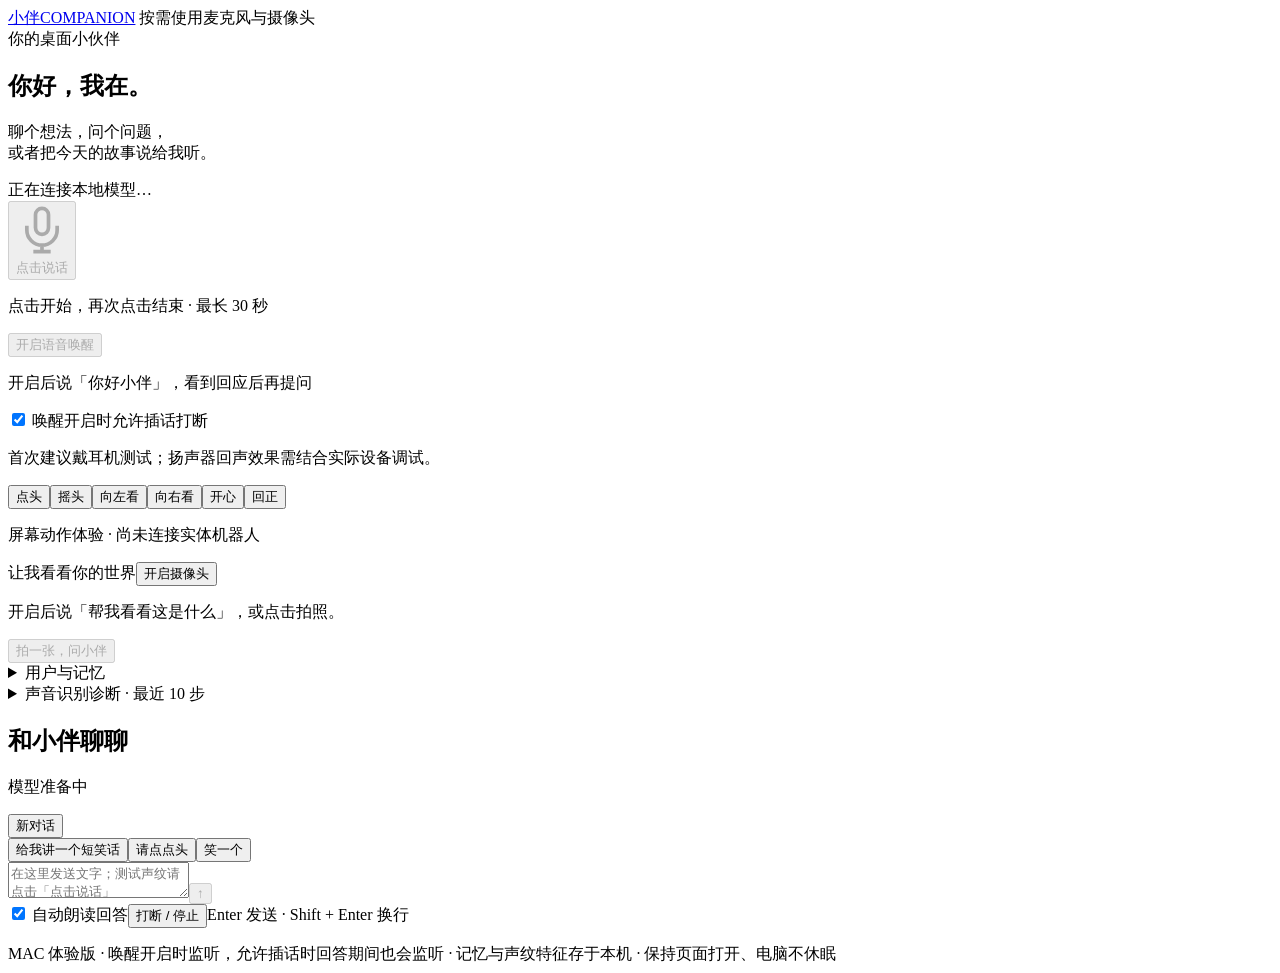
==== static/index.html @ b9a2138d "Add the local assistant source and keep secrets out of the repo. The first commit only had the READM" ====
<!doctype html>
<html lang="zh-CN">
<head><meta charset="utf-8"><meta name="viewport" content="width=device-width,initial-scale=1"><title>小伴 · 本地语音助手</title><link rel="stylesheet" href="/style.css"></head>
<body>
<header><a class="brand" href="/">小伴<span>COMPANION</span></a><span class="privacy" id="modelPrivacy"><i></i> 按需使用麦克风与摄像头</span></header>
<main>
  <section class="companion">
    <div class="eyebrow">你的桌面小伙伴</div>
    <h1>你好，我在。</h1>
    <p class="intro">聊个想法，问个问题，<br>或者把今天的故事说给我听。</p>
    <div class="robot-scene" aria-hidden="true"><div class="halo"></div><div class="robot" id="robot"><div class="antenna"></div><div class="face"><span></span><span></span><b></b></div><div class="cheek left"></div><div class="cheek right"></div></div><div class="shadow"></div></div>
    <div class="state" id="state" role="status">正在连接本地模型…</div>
    <div class="wave" id="wave" aria-hidden="true"><i></i><i></i><i></i><i></i><i></i><i></i><i></i></div>
    <button class="mic" id="mic" disabled><svg viewBox="0 0 24 24" fill="none" stroke="currentColor" stroke-width="1.7"><rect x="9" y="2" width="6" height="12" rx="3"/><path d="M5 10v2a7 7 0 0014 0v-2M12 19v3M8 22h8"/></svg><span>点击说话</span></button>
    <p class="mic-hint" id="micHint">点击开始，再次点击结束 · 最长 30 秒</p>
    <button class="secondary-button" id="wake" disabled aria-pressed="false">开启语音唤醒</button>
    <p class="wake-hint" id="wakeHint">开启后说「你好小伴」，看到回应后再提问</p>
    <label class="feature-option"><input id="bargeIn" type="checkbox" checked> 唤醒开启时允许插话打断</label>
    <p class="feature-help">首次建议戴耳机测试；扬声器回声效果需结合实际设备调试。</p>
    <div class="action-buttons" aria-label="屏幕动作"><button data-action="nod">点头</button><button data-action="shake">摇头</button><button data-action="left">向左看</button><button data-action="right">向右看</button><button data-action="happy">开心</button><button data-action="reset">回正</button></div>
    <p class="action-status" id="actionStatus" role="status">屏幕动作体验 · 尚未连接实体机器人</p>
    <section class="camera-card" aria-label="摄像头">
      <div class="camera-heading"><span>让我看看你的世界</span><button class="text-button" id="cameraToggle" aria-pressed="false">开启摄像头</button></div>
      <div class="camera-preview" id="cameraPreview" hidden><video id="camera" autoplay playsinline muted></video><span>本机预览 · 按需拍照</span></div>
      <p id="cameraHint">开启后说「帮我看看这是什么」，或点击拍照。</p>
      <button class="secondary-button" id="capture" disabled>拍一张，问小伴</button>
    </section>
    <details class="personal-card" id="personalPanel">
      <summary>用户与记忆</summary>
      <label for="profileSelect">当前用户</label>
      <select id="profileSelect"><option value="">访客 · 不读取个人记忆</option></select>
      <div class="personal-row"><input id="profileName" maxlength="40" placeholder="新用户名称" aria-label="新用户名称"><button id="createProfile" class="secondary-button">创建</button></div>
      <label for="profileSalutation">首次问候称呼</label>
      <div class="personal-row"><input id="profileSalutation" maxlength="40" placeholder="例如：王先生、李女士、小王" aria-label="首次问候称呼"><button id="saveSalutation" class="secondary-button">保存称呼</button></div>
      <p class="feature-help">声纹匹配后，本次会话首次回答会加上此称呼；留空使用档案名。点击“新对话”或刷新页面后重新问候，不从声音推测性别。</p>
      <p id="speakerStatus" role="status">可手动选择用户，也可主动录入声纹。</p>
      <label class="feature-option"><input id="speakerAuto" type="checkbox"> 用声纹自动识别本轮说话的人</label>
      <p class="feature-help">不确定时按访客处理。声纹用于对话个性化，不作为身份验证。</p>
      <details><summary>录入或删除声纹</summary>
        <p id="enrollPrompt">请先选择用户，然后本人录制三段不同内容的语音，每段约 6–10 秒。</p>
        <label class="feature-option"><input id="voiceConsent" type="checkbox"> 我本人同意在这台电脑保存声纹特征；原始录音不落盘。</label>
        <div class="personal-row"><button id="recordVoice" class="secondary-button">录制第 1 段</button><button id="cancelEnroll" class="text-button">取消录入</button></div>
        <div class="personal-row"><button id="saveVoice" class="secondary-button" disabled>保存声纹</button><button id="deleteVoice" class="text-button">删除声纹</button></div>
      </details>
      <label for="memoryText">明确告诉我需要记住的事</label>
      <textarea id="memoryText" maxlength="1200" rows="3" placeholder="例如：我喜欢简短的回答"></textarea>
      <div class="personal-row"><button id="saveMemory" class="secondary-button">保存记忆</button><button id="cancelMemoryEdit" class="text-button">取消编辑</button></div>
      <ul id="memoryList" class="memory-list"></ul>
      <p class="feature-help">也可以说“记住：……”或“你记得什么”。新对话不会清除长期记忆。</p>
      <button id="deleteProfile" class="text-button danger">删除当前用户及其记忆、声纹</button>
    </details>
    <details class="personal-card" id="speakerDiagnosticsPanel">
      <summary>声音识别诊断 · 最近 10 步</summary>
      <p class="feature-help">查看输入方式、麦克风、有效语音时长和匹配原因。相似度不是识别概率；dBFS 是音频信号电平，不是现场分贝。这里只显示诊断信息，不保存录音或聊天正文。</p>
      <pre id="speakerDiagnostics" aria-live="polite">等待测试。点击“点击说话”录音；输入框“发送”仅发送文字，不会采集声纹。</pre>
    </details>
  </section>
  <section class="conversation" aria-label="对话">
    <div class="conversation-header"><div><h2>和小伴聊聊</h2><p id="connection">模型准备中</p></div><button class="text-button" id="clear">新对话</button></div>
    <div id="messages" class="messages" role="log" aria-live="polite"></div>
    <div class="suggestions" id="suggestions"><button>给我讲一个短笑话</button><button>请点点头</button><button>笑一个</button></div>
    <form id="chatForm"><div class="input-wrap"><textarea id="input" rows="2" placeholder="在这里发送文字；测试声纹请点击「点击说话」" aria-label="输入消息" maxlength="6000"></textarea><button id="send" type="submit" aria-label="发送消息" title="发送文字；不录音、不识别声纹" disabled>↑</button></div></form>
    <div class="footer-controls"><label><input type="checkbox" id="autoplay" checked> 自动朗读回答</label><button class="text-button" id="stopAudio">打断 / 停止</button><span>Enter 发送 · Shift + Enter 换行</span></div>
    <p class="notice" id="notice" role="status"></p>
  </section>
</main>
<footer>MAC 体验版 <span>·</span> 唤醒开启时监听，允许插话时回答期间也会监听 <span>·</span> 记忆与声纹特征存于本机 <span>·</span> 保持页面打开、电脑不休眠</footer>
<script src="/app.js"></script>
<script src="/personal.js"></script>
</body></html>
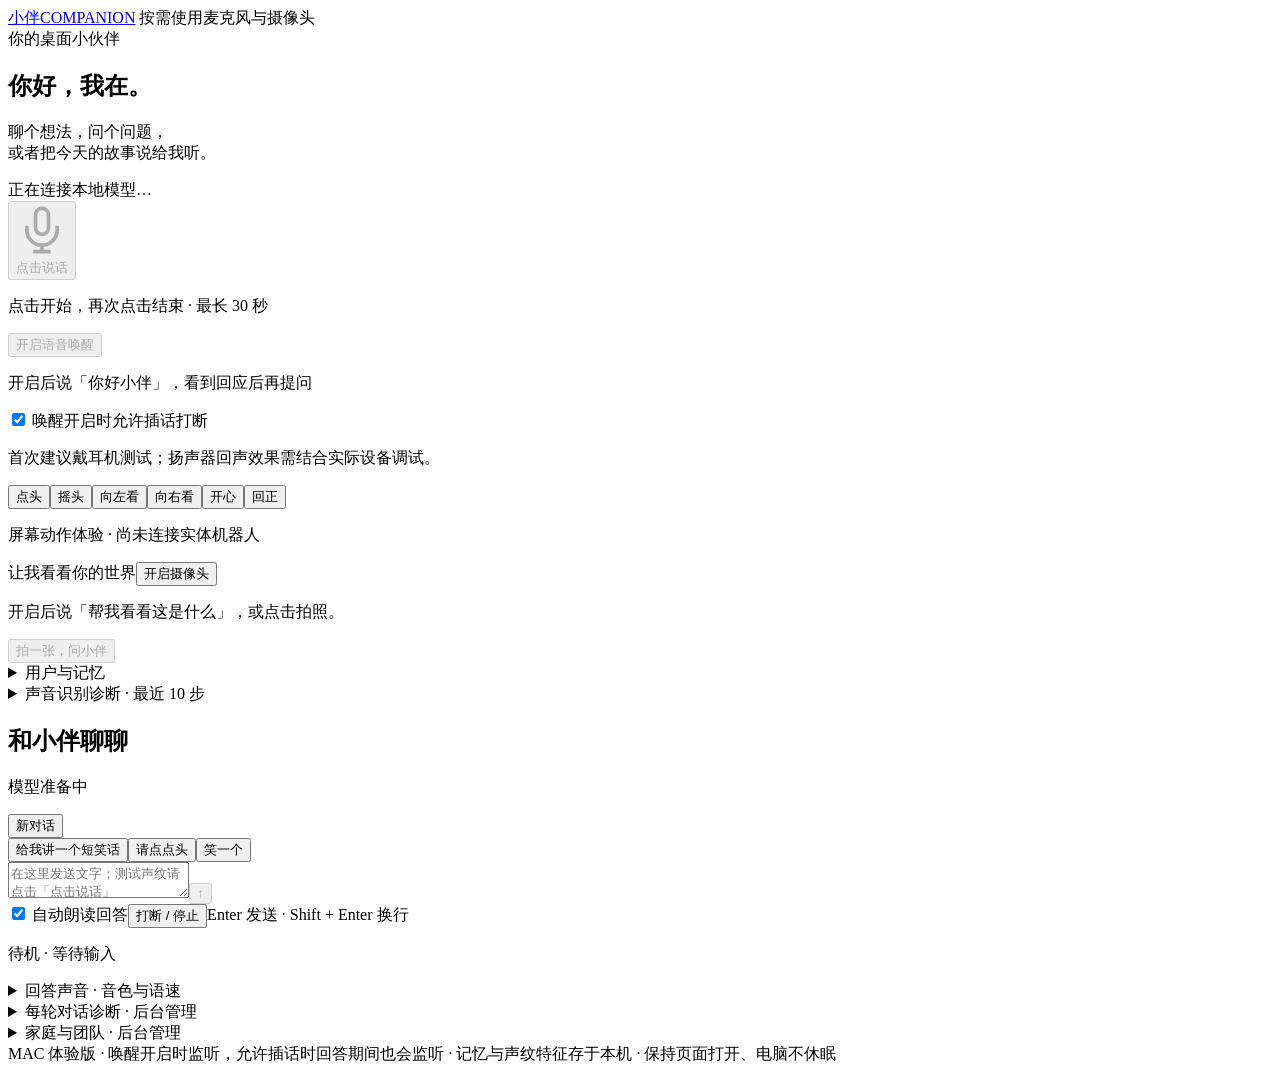
==== commit 920513f8: "feat: 完善共同记忆与语音交互并整理项目结构 - 完善个人记忆导入、去重、修改历史与冲突确认 - 新增家庭和团队共同记忆、成员权限、语音确认与资料预览导入 - 增加原文依据追溯及待核实、有效、过时" ====
--- a/static/index.html
+++ b/static/index.html
@@ -45,6 +45,40 @@
       <label for="memoryText">明确告诉我需要记住的事</label>
       <textarea id="memoryText" maxlength="1200" rows="3" placeholder="例如：我喜欢简短的回答"></textarea>
       <div class="personal-row"><button id="saveMemory" class="secondary-button">保存记忆</button><button id="cancelMemoryEdit" class="text-button">取消编辑</button></div>
+      <section id="memoryReviewPanel" class="memory-review" aria-label="记忆修改与冲突确认" hidden>
+        <h3>核对记忆变更</h3>
+        <p id="memoryReviewStatus" role="status"></p>
+        <p id="memoryReviewTarget"></p>
+        <div id="memoryReviewDiff"></div>
+        <p class="feature-help">可能冲突由有限规则提示，不代表完整语义判断。并存会让两种表述都可参与后续对话；替换只更新你选中的一条。</p>
+        <label for="memoryReviewChoice">处理方式</label><select id="memoryReviewChoice"></select>
+        <label class="feature-option"><input id="memoryReviewConsent" type="checkbox"> 我已核对目标、差异和处理方式，确认保存</label>
+        <div class="personal-row"><button id="confirmMemoryReview" class="secondary-button" disabled>确认保存变更</button><button id="cancelMemoryReview" class="text-button">取消变更</button></div>
+      </section>
+      <section id="memoryHistoryPanel" class="memory-review" aria-label="记忆修改历史" hidden>
+        <h3>记忆修改历史</h3><p id="memoryHistoryStatus" role="status"></p>
+        <p class="feature-help">记录从本次升级起保留；只展示最近 100 次。历史内容不参与回答，删除记忆时也删除它的历史。</p>
+        <ul id="memoryHistoryItems" class="memory-list"></ul><button id="closeMemoryHistory" class="text-button">关闭历史</button>
+      </section>
+      <label for="memorySearch">查找已保存的记忆</label>
+      <input id="memorySearch" type="search" maxlength="1200" placeholder="输入关键词筛选当前用户的记忆" disabled>
+      <div class="personal-row memory-toolbar"><span id="memoryCount" role="status">请先选择用户</span><button id="exportMemories" class="text-button" disabled>导出文字记忆</button></div>
+      <p class="feature-help">导出当前用户的全部文字记忆（不受筛选影响），包含称呼、来源和时间，不包含声纹或聊天记录。</p>
+      <details id="memoryImportPanel"><summary>导入文字记忆</summary>
+        <p class="feature-help">先选择上方目标用户，再选择忆伴导出的 JSON 文件（最多 2 MB、200 条）。预览不会保存；确认后只新增不重复的文字记忆，不覆盖已有内容、称呼或声纹。</p>
+        <label for="memoryImportFile">选择记忆文件</label>
+        <input id="memoryImportFile" type="file" accept=".json,application/json" disabled>
+        <div class="personal-row"><button id="previewMemoryImport" class="secondary-button" disabled>预览导入</button><button id="cancelMemoryImport" class="text-button">取消导入</button></div>
+        <p id="memoryImportStatus" role="status">请选择目标用户和文件。</p>
+        <section id="memoryImportPreview" hidden aria-label="导入预览">
+          <p id="memoryImportSummary"></p>
+          <p class="feature-help">仅按去掉首尾空白后的完全相同文字去重；相似、矛盾的内容不会自动合并。来源和时间沿用文件中的记录，不代表已核实内容。</p>
+          <ul id="memoryImportItems" class="memory-list"></ul>
+          <label id="memoryImportConflictLabel" class="feature-option" hidden><input id="memoryImportConflictConsent" type="checkbox"> 文件中存在可能冲突的记忆，我已核对并确认让这些表述并存</label>
+          <label class="feature-option"><input id="memoryImportConsent" type="checkbox"> 我确认将预览中的新增记忆合并到上述目标档案</label>
+          <button id="confirmMemoryImport" class="secondary-button" disabled>确认恢复</button>
+        </section>
+      </details>
       <ul id="memoryList" class="memory-list"></ul>
       <p class="feature-help">也可以说“记住：……”或“你记得什么”。新对话不会清除长期记忆。</p>
       <button id="deleteProfile" class="text-button danger">删除当前用户及其记忆、声纹</button>
@@ -58,13 +92,158 @@
   <section class="conversation" aria-label="对话">
     <div class="conversation-header"><div><h2>和小伴聊聊</h2><p id="connection">模型准备中</p></div><button class="text-button" id="clear">新对话</button></div>
     <div id="messages" class="messages" role="log" aria-live="polite"></div>
+
+    <section id="sharedVoiceBanner" class="shared-voice-banner" aria-label="共同记忆语音状态" hidden>
+      <strong>共同记忆 · 语音交互</strong><p id="sharedVoiceStatus" role="status"></p>
+      <button id="sharedVoiceStop" class="text-button">退出共同记忆语音</button>
+    </section>
     <div class="suggestions" id="suggestions"><button>给我讲一个短笑话</button><button>请点点头</button><button>笑一个</button></div>
     <form id="chatForm"><div class="input-wrap"><textarea id="input" rows="2" placeholder="在这里发送文字；测试声纹请点击「点击说话」" aria-label="输入消息" maxlength="6000"></textarea><button id="send" type="submit" aria-label="发送消息" title="发送文字；不录音、不识别声纹" disabled>↑</button></div></form>
     <div class="footer-controls"><label><input type="checkbox" id="autoplay" checked> 自动朗读回答</label><button class="text-button" id="stopAudio">打断 / 停止</button><span>Enter 发送 · Shift + Enter 换行</span></div>
+    <p class="conversation-state" id="conversationState" role="status">待机 · 等待输入</p>
     <p class="notice" id="notice" role="status"></p>
   </section>
 </main>
+<details class="personal-card shared-card" id="speechSettingsPanel">
+  <summary>回答声音 · 音色与语速</summary>
+  <p class="feature-help">选择 → 试听 → 保存。试听不保存；保存后从下一次朗读开始生效，重启后保留。使用当前播放设备和系统音量，不提高音量。</p>
+  <p id="speechCurrent">展开后读取当前声音。</p>
+  <label for="speechVoice">音色（Mac 系统语音）</label><select id="speechVoice" disabled></select>
+  <label for="speechRate">语速：<output id="speechRateValue" for="speechRate">195</output>（100 慢 — 300 快）</label>
+  <input id="speechRate" type="range" min="100" max="300" step="1" value="195" disabled>
+  <div class="personal-row"><button id="speechPreview" class="secondary-button" disabled>试听当前选择</button><button id="speechPreviewStop" class="text-button" disabled>停止试听</button><button id="speechSave" class="secondary-button" disabled>保存声音设置</button><button id="speechReload" class="text-button">重新加载</button></div>
+  <p id="speechSettingsStatus" role="status" aria-live="polite"></p>
+</details>
+<details class="personal-card shared-card" id="conversationDiagnosticsPanel">
+  <summary>每轮对话诊断 · 后台管理</summary>
+  <p class="feature-help">选一轮查看收音、识别、记忆、回答和播放卡在哪一步。仅保留本页面最近 20 轮，刷新后清空；服务端细分在内存保留最多 30 分钟。不记录聊天正文、记忆内容、账号姓名或录音。</p>
+  <p class="feature-help">“播放完成”表示浏览器完成播放，不能证明扬声器实际出声。没有声音时仍需检查系统音量和输出设备。</p>
+  <div class="trace-toolbar"><button id="conversationTraceExport" class="text-button">导出诊断</button><button id="conversationTraceClear" class="text-button">清空已结束记录</button></div>
+  <div class="trace-layout"><div id="conversationTraceList" aria-label="最近对话轮次"></div><section id="conversationTraceDetail" aria-label="本轮诊断详情"></section></div>
+</details>
+<details class="personal-card shared-card" id="sharedPanel">
+  <summary>家庭与团队 · 后台管理</summary>
+  <p class="feature-help">个人记忆不会自动共享。共同记忆使用独立空间账号，声纹和上方的个人档案选择不授予空间权限；本机账号不是互联网账号。</p>
+  <p id="sharedStatus" role="status">请注册或登录空间账号。</p>
+  <section id="sharedLoginPanel" aria-label="空间账号登录">
+    <label for="sharedAccountName">空间账号名称</label><input id="sharedAccountName" maxlength="40" autocomplete="username" placeholder="每位成员使用自己的账号">
+    <label for="sharedPassword">空间账号口令</label><input id="sharedPassword" type="password" minlength="10" maxlength="128" autocomplete="current-password" placeholder="10–128 个字符">
+    <div class="personal-row"><button id="sharedLogin" class="secondary-button">登录空间</button><button id="sharedRegister" class="text-button">注册空间账号</button></div>
+  </section>
+  <section id="sharedSignedIn" hidden aria-label="共同记忆管理">
+    <div class="personal-row"><strong id="sharedIdentity"></strong><button id="sharedLogout" class="text-button">锁定并退出空间账号</button><button id="sharedRefresh" class="text-button">刷新空间</button></div>
+    <details><summary>修改空间账号口令</summary><label for="sharedOldPassword">原口令</label><input id="sharedOldPassword" type="password" maxlength="128" autocomplete="current-password"><label for="sharedNewPassword">新口令</label><input id="sharedNewPassword" type="password" minlength="10" maxlength="128" autocomplete="new-password"><button id="sharedChangePassword" class="secondary-button">修改口令并退出所有会话</button></details>
+
+    <section class="shared-voice-setup" aria-label="共同记忆语音设置">
+      <h3>语音交互设置</h3>
+      <p class="feature-help">先在「用户与记忆」选择本人已登记声纹的档案，再登录空间账号并选择空间。开启后可直接用麦克风查询、保存、修改；每次写入先播报归属与可见范围，再收听明确确认。声纹只核对本次说话人，不能授予账号权限。</p>
+      <label class="feature-option"><input id="sharedVoicePrivate" type="checkbox"> 我已使用耳机或独处，允许朗读当前账号可见的指定成员记忆</label>
+      <p class="feature-help">默认公开播放：仅查询全体成员可见的记忆。新保存默认全体成员可见、仅作者和管理员修改；可在确认前说“仅让某成员可见”。听完后完整说“我确认保存这条共同记忆”或“我确认修改这条共同记忆”才写入；说“取消”或打断会取消待确认操作。</p>
+      <button id="sharedVoiceStart" class="secondary-button" disabled>开启共同记忆语音</button>
+    </section>
+    <div class="shared-grid">
+      <section aria-label="空间与成员">
+        <label for="sharedSpaceSelect">当前共同记忆空间</label><select id="sharedSpaceSelect"><option value="">请选择空间</option></select>
+        <p id="sharedSpaceInfo" class="feature-help"></p>
+        <details><summary>创建家庭或团队空间</summary><label for="sharedSpaceKind">空间类型</label><select id="sharedSpaceKind"><option value="family">家庭</option><option value="team">团队</option></select><label for="sharedSpaceName">空间名称</label><input id="sharedSpaceName" maxlength="60" placeholder="例如：我们的家庭、产品团队"><button id="sharedCreateSpace" class="secondary-button">创建空间</button></details>
+        <details id="sharedMembersPanel"><summary>成员与角色</summary><ul id="sharedMemberList" class="memory-list"></ul>
+          <div id="sharedMemberAdmin" hidden><label for="sharedMemberName">成员的空间账号名称</label><input id="sharedMemberName" maxlength="40" placeholder="成员需先注册账号"><label for="sharedMemberRole">成员角色</label><select id="sharedMemberRole"><option value="reader">只读成员</option><option value="editor">编辑成员</option></select><button id="sharedSetMember" class="secondary-button">添加或更新成员角色</button><p class="feature-help">管理员可管理所有共同记忆。只读成员仅能查看；编辑成员按每条记忆的修改权限操作。</p></div>
+        </details>
+        <button id="sharedDeleteSpace" class="text-button danger" hidden>删除整个空间及共同记忆</button>
+      </section>
+      <section aria-label="共同记忆编辑">
+        <h3 id="sharedEditorTitle">发布共同记忆</h3><p id="sharedOwnership" class="feature-help">请选择空间。</p>
+        <label for="sharedMemoryText">共同记忆内容</label><textarea id="sharedMemoryText" maxlength="1200" rows="4" placeholder="明确希望在这个家庭或团队中保存的事情"></textarea>
+        <label for="sharedMemoryStatus">记忆状态</label><select id="sharedMemoryStatus"><option value="pending">待核实</option><option value="valid">有效</option><option value="outdated">过时</option></select>
+        <label for="sharedStatusReason">状态说明（标记有效或过时时必填）</label><input id="sharedStatusReason" maxlength="200" placeholder="例如：已与负责人确认；或安排已变更">
+        <p class="feature-help">有效表示成员已核实、可作为当前资料；不代表系统证明客观事实。修改正文或事件日期后自动回到待核实，核对后可单独改为有效。</p>
+        <label for="sharedEventDate">事件日期（可选）</label><input id="sharedEventDate" type="date">
+        <label for="sharedSourceNote">来源说明（可选）</label><input id="sharedSourceNote" maxlength="200" placeholder="例如：家庭讨论、周一例会">
+        <label for="sharedVisibility">谁可以看到</label><select id="sharedVisibility"><option value="selected">指定成员（作者和管理员始终可见）</option><option value="all">全体成员（含以后加入的成员）</option></select>
+        <div id="sharedAudience" class="shared-audience"></div>
+        <label for="sharedEditPolicy">谁可以修改正文</label><select id="sharedEditPolicy"><option value="author">仅作者和管理员</option><option value="editors">允许可见的编辑成员修改</option></select>
+        <p class="feature-help">修改可见范围、删除记忆仅作者（须有编辑角色）或管理员可操作；历史仅作者和管理员可查看。只读角色不会因是作者而获得写入权限。</p>
+        <div class="personal-row"><button id="sharedPreview" class="secondary-button">预览发布范围与内容</button><button id="sharedCancelEdit" class="text-button">取消编辑</button></div>
+        <section id="sharedReviewPanel" class="memory-review" aria-label="共同记忆发布确认" hidden>
+          <h3>发布前核对</h3><p id="sharedReviewSummary"></p><div id="sharedReviewContent"></div>
+          <label id="sharedConflictLabel" class="feature-option" hidden><input id="sharedConflictConsent" type="checkbox"> 我已核对可能冲突的内容，仍确认本次发布</label>
+          <label class="feature-option"><input id="sharedPublishConsent" type="checkbox"> 我确认内容、记忆归属、可见成员和修改权限</label>
+          <button id="sharedConfirm" class="secondary-button" disabled>确认发布共同记忆</button><button id="sharedCancelReview" class="text-button">取消发布</button>
+        </section>
+      </section>
+    </div>
+    <details id="materialPanel" class="material-panel">
+      <summary>资料整理与导入 · 先预览，再保存</summary>
+      <p class="feature-help">① 添加资料 → ② 核对原文 → ③ 编辑候选 → ④ 确认导入。只有最后确认才写入当前家庭／团队记忆。</p>
+      <p id="materialDestination" class="feature-help"></p>
+      <fieldset id="materialEditor">
+        <legend>1 · 添加聊天记录或活动资料</legend>
+        <label for="materialFiles">读取文件（可多选）</label>
+        <input id="materialFiles" type="file" multiple accept=".txt,.md,.csv,.json,.docx,.pdf,.png,.jpg,.jpeg">
+        <p class="feature-help">支持文字、聊天导出 JSON／CSV、Word DOCX、PDF、PNG／JPG。每份最多 4 MB、PDF 最多 20 页，每批最多 10 份／30000 字。图片和扫描页目前在 Mac 本机识别；模糊长图请分段上传。微信原始数据库、旧版 DOC、音视频请先转为以上格式。</p>
+        <button id="materialAddText" type="button" class="secondary-button">添加一份粘贴文字</button>
+        <h3>2 · 核对读取的原文</h3>
+        <div id="materialSources"></div>
+        <label for="materialMode">整理方式</label>
+        <select id="materialMode"><option value="paragraphs">按原文段落生成（不调用模型）</option><option value="ai">AI 提炼活动、决定和团队事实</option></select>
+        <p id="materialModelInfo" class="feature-help">选择 AI 时会检查当前模型。</p>
+        <label><input id="materialRemoteConsent" type="checkbox">如果当前使用远端模型，我同意将本批原文发送给它整理</label>
+        <button id="materialOrganize" type="button" class="secondary-button">生成候选记忆</button>
+        <h3>3 · 逐条编辑并勾选</h3>
+        <p class="feature-help">原文摘录用于核对。日期不确定请留空；AI 结果可能有遗漏或误解。新候选默认待核实，确认导入不等于事实核实。</p>
+        <label><input id="materialKeepEvidence" type="checkbox">保留原文依据，便于日后追溯</label>
+        <p class="feature-help">勾选后保存相关资料的完整文字快照及引用位置；原文件图片／附件不归档。相关摘录随记忆可见范围开放，整份文字只给作者和管理员查看。未勾选则只保存来源说明。</p>
+        <div id="materialCandidates"></div>
+        <label for="materialVisibility">本批记忆谁可以看到</label>
+        <select id="materialVisibility"><option value="selected">指定成员（作者和管理员始终可见）</option><option value="all">全体成员（含以后加入的成员）</option></select>
+        <div id="materialAudience" class="shared-audience"></div>
+        <label for="materialPolicy">本批记忆谁可以修改</label>
+        <select id="materialPolicy"><option value="author">仅作者和管理员</option><option value="editors">可见的编辑成员</option></select>
+        <button id="materialPreview" type="button" class="secondary-button">查看最终导入预览</button>
+      </fieldset>
+      <button id="materialStop" type="button" class="text-button" hidden>停止读取／整理</button>
+      <button id="materialClear" type="button" class="text-button">清空本批资料</button>
+      <section id="materialReview" hidden aria-label="导入最终确认">
+        <h3>4 · 确认导入</h3>
+        <p id="materialReviewSummary"></p><ol id="materialReviewItems" class="memory-list"></ol>
+        <p class="feature-help">只新增，不自动覆盖。重复检查仅比较你可见的记忆和本批内容；冲突提醒是有限规则，仍需人工核对。</p>
+        <label><input id="materialConsent" type="checkbox">我已核对内容、来源、归属、可见范围和修改权限，确认导入以上记忆</label>
+        <label id="materialConflictLabel" hidden><input id="materialConflictConsent" type="checkbox">我已核对可能冲突的内容，仍要新增这些记忆</label>
+        <button id="materialConfirm" type="button" class="primary-button">确认导入</button>
+        <button id="materialBack" type="button" class="text-button">返回修改</button>
+      </section>
+      <p id="materialStatus" role="status" aria-live="polite"></p>
+    </details>
+    <label for="sharedStatusFilter">按记忆状态筛选</label><select id="sharedStatusFilter"><option value="all">全部状态</option><option value="pending">待核实</option><option value="valid">有效</option><option value="outdated">过时</option></select>
+    <section id="sharedEvidencePanel" hidden aria-label="原文依据">
+      <h3>原文依据</h3><p id="sharedEvidenceSummary" class="material-evidence"></p>
+      <ol id="sharedEvidenceQuotes" class="memory-list material-evidence"></ol>
+      <button id="sharedEvidenceFullButton" class="secondary-button" hidden>查看完整原文文字（作者／管理员）</button>
+      <pre id="sharedEvidenceFull" class="material-evidence"></pre>
+      <button id="sharedCloseEvidence" class="text-button">关闭原文依据</button>
+    </section>
+    <label for="sharedSearch">查找我可见的共同记忆</label><input id="sharedSearch" type="search" maxlength="1200" placeholder="按关键词筛选当前空间">
+    <p id="sharedCount" role="status"></p><ul id="sharedMemoryList" class="memory-list shared-memory-list"></ul>
+    <section id="sharedHistoryPanel" class="memory-review" aria-label="共同记忆修改历史" hidden><h3>共同记忆修改历史</h3><p id="sharedHistoryInfo"></p><ul id="sharedHistoryList" class="memory-list"></ul><button id="sharedCloseHistory" class="text-button">关闭共同记忆历史</button></section>
+    <section class="shared-question" aria-label="共同记忆问答">
+      <h3>根据这个空间的记忆提问</h3><p class="feature-help">此入口只读取当前登录账号可见的共同记忆，不带入个人档案、声纹或上方聊天历史。问题与回答只在本页暂存；如选用云端模型，会发送问题和本次可见的相关资料。</p>
+      <label for="sharedQuestion">共同记忆问题</label><textarea id="sharedQuestion" rows="2" maxlength="2000" placeholder="例如：我们上次讨论了什么？"></textarea>
+      <label><input id="sharedIncludeOutdated" type="checkbox">同时检索过时记忆（仅作历史回顾）</label>
+      <button id="sharedAsk" class="secondary-button">询问共同记忆</button><button id="sharedStopAsk" class="text-button" disabled>停止共同记忆问答</button>
+      <p id="sharedAnswer" role="status"></p><details id="sharedSourcesPanel" hidden><summary>本次提供给模型的资料</summary><ul id="sharedSources" class="memory-list"></ul></details>
+    </section>
+  </section>
+</details>
+
 <footer>MAC 体验版 <span>·</span> 唤醒开启时监听，允许插话时回答期间也会监听 <span>·</span> 记忆与声纹特征存于本机 <span>·</span> 保持页面打开、电脑不休眠</footer>
+<script src="/conversation-diagnostics.js"></script>
 <script src="/app.js"></script>
 <script src="/personal.js"></script>
+<script src="/memory-import.js"></script>
+<script src="/memory-review.js"></script>
+<script src="/shared.js"></script>
+<script src="/shared-voice.js"></script>
+<script src="/shared-evidence.js"></script>
+<script src="/material-import.js"></script>
+<script src="/speech-settings.js"></script>
 </body></html>
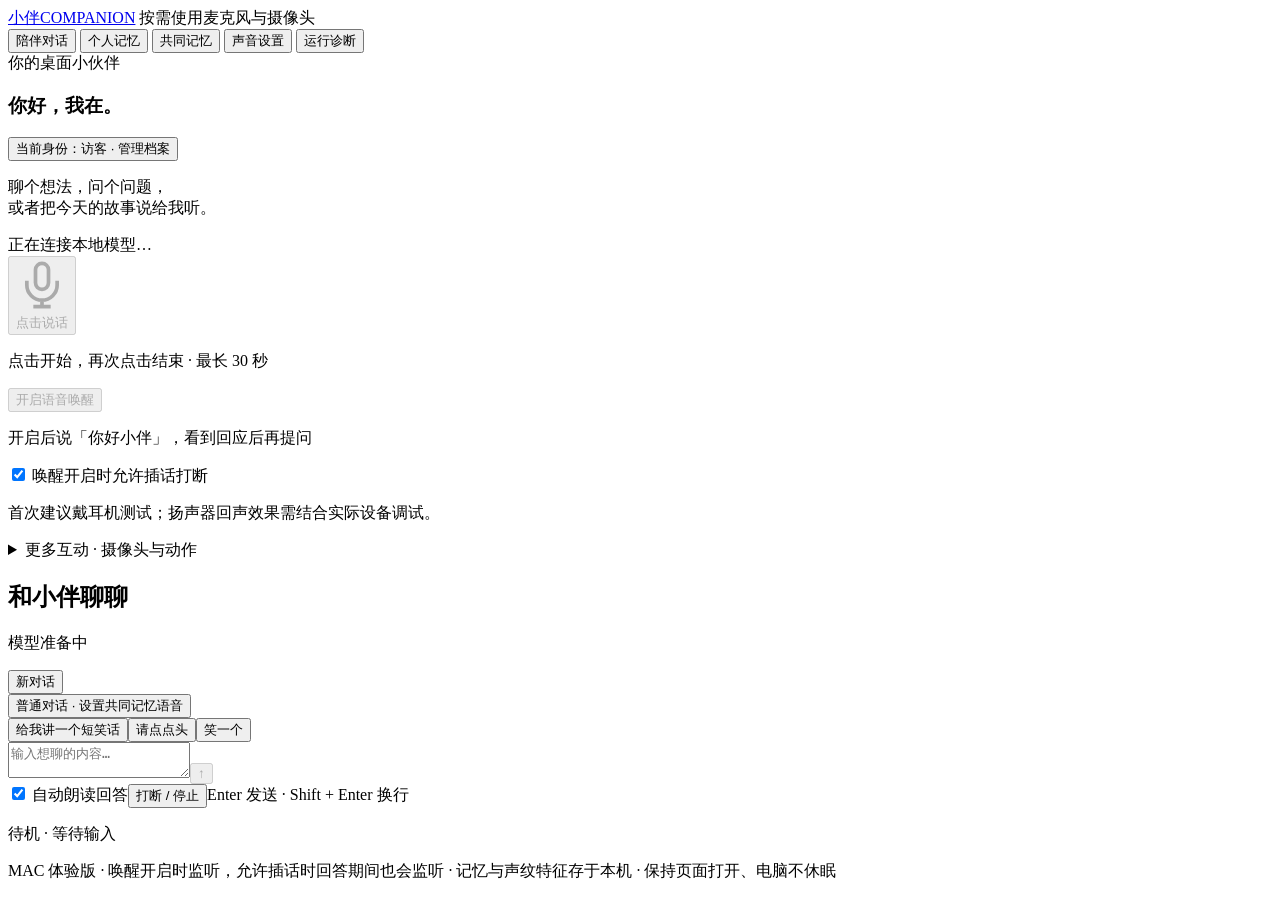
==== commit 5255545d: "feat: 完善个人与共同记忆检索、Agent 工具及恢复流程 - 接入语义检索、引用依据展示和受权限限制的 Agent 工具。 - 补充共同记忆备份、回收站、历史内容恢复与替代纠正。 - 增加回答反" ====
--- a/static/index.html
+++ b/static/index.html
@@ -1,12 +1,22 @@
 <!doctype html>
 <html lang="zh-CN">
-<head><meta charset="utf-8"><meta name="viewport" content="width=device-width,initial-scale=1"><title>小伴 · 本地语音助手</title><link rel="stylesheet" href="/style.css"></head>
+<head><meta charset="utf-8"><meta name="viewport" content="width=device-width,initial-scale=1"><title>小伴 · 本地语音助手</title><link rel="stylesheet" href="/style.css"><link rel="stylesheet" href="/workspace.css"></head>
 <body>
 <header><a class="brand" href="/">小伴<span>COMPANION</span></a><span class="privacy" id="modelPrivacy"><i></i> 按需使用麦克风与摄像头</span></header>
-<main>
+<div class="workspace-shell">
+<div id="workspaceTabs" class="workspace-tabs" role="tablist" aria-label="主要功能">
+<button id="navChat" type="button" role="tab" aria-controls="viewChat" aria-selected="true" tabindex="0">陪伴对话</button>
+<button id="navPersonal" type="button" role="tab" aria-controls="viewPersonal" aria-selected="false" tabindex="-1">个人记忆</button>
+<button id="navShared" type="button" role="tab" aria-controls="viewShared" aria-selected="false" tabindex="-1">共同记忆</button>
+<button id="navSpeech" type="button" role="tab" aria-controls="viewSpeech" aria-selected="false" tabindex="-1">声音设置</button>
+<button id="navDiagnostics" type="button" role="tab" aria-controls="viewDiagnostics" aria-selected="false" tabindex="-1">运行诊断</button></div><aside id="workspaceActivity" class="workspace-activity" hidden aria-live="polite"><span id="workspaceActivityText"></span><button id="workspaceReturnChat" class="text-button">返回对话</button><button id="workspaceReviewDraft" class="text-button" hidden>查看待确认内容</button></aside>
+<section id="viewChat" class="workspace-panel" role="tabpanel" aria-labelledby="navChat" tabindex="0"><main>
   <section class="companion">
     <div class="eyebrow">你的桌面小伙伴</div>
     <h1>你好，我在。</h1>
+    <button id="workspaceProfile" class="text-button profile-shortcut">当前身份：访客 · 管理档案</button>
+    <p id="workspaceSpeakerResult" class="feature-help" role="status" hidden></p>
+    <button id="speakerRetry" class="secondary-button" type="button" hidden>重新识别声音</button>
     <p class="intro">聊个想法，问个问题，<br>或者把今天的故事说给我听。</p>
     <div class="robot-scene" aria-hidden="true"><div class="halo"></div><div class="robot" id="robot"><div class="antenna"></div><div class="face"><span></span><span></span><b></b></div><div class="cheek left"></div><div class="cheek right"></div></div><div class="shadow"></div></div>
     <div class="state" id="state" role="status">正在连接本地模型…</div>
@@ -17,15 +27,35 @@
     <p class="wake-hint" id="wakeHint">开启后说「你好小伴」，看到回应后再提问</p>
     <label class="feature-option"><input id="bargeIn" type="checkbox" checked> 唤醒开启时允许插话打断</label>
     <p class="feature-help">首次建议戴耳机测试；扬声器回声效果需结合实际设备调试。</p>
-    <div class="action-buttons" aria-label="屏幕动作"><button data-action="nod">点头</button><button data-action="shake">摇头</button><button data-action="left">向左看</button><button data-action="right">向右看</button><button data-action="happy">开心</button><button data-action="reset">回正</button></div>
+    <details class="conversation-extras"><summary>更多互动 · 摄像头与动作</summary><div class="action-buttons" aria-label="屏幕动作"><button data-action="nod">点头</button><button data-action="shake">摇头</button><button data-action="left">向左看</button><button data-action="right">向右看</button><button data-action="happy">开心</button><button data-action="reset">回正</button></div>
     <p class="action-status" id="actionStatus" role="status">屏幕动作体验 · 尚未连接实体机器人</p>
     <section class="camera-card" aria-label="摄像头">
       <div class="camera-heading"><span>让我看看你的世界</span><button class="text-button" id="cameraToggle" aria-pressed="false">开启摄像头</button></div>
       <div class="camera-preview" id="cameraPreview" hidden><video id="camera" autoplay playsinline muted></video><span>本机预览 · 按需拍照</span></div>
       <p id="cameraHint">开启后说「帮我看看这是什么」，或点击拍照。</p>
       <button class="secondary-button" id="capture" disabled>拍一张，问小伴</button>
+    </section></details>
+
+
+  </section>
+  <section class="conversation" aria-label="对话">
+    <div class="conversation-header"><div><h2>和小伴聊聊</h2><p id="connection">模型准备中</p></div><button class="text-button" id="clear">新对话</button></div>
+    <button id="workspaceSharedVoice" class="text-button" type="button">普通对话 · 设置共同记忆语音</button>
+    <div id="messages" class="messages" role="log" aria-live="polite"></div>
+
+    <section id="sharedVoiceBanner" class="shared-voice-banner" aria-label="共同记忆语音状态" hidden>
+      <strong>共同记忆 · 语音交互</strong><p id="sharedVoiceStatus" role="status"></p>
+      <button id="sharedVoiceStop" class="text-button">退出共同记忆语音</button>
     </section>
-    <details class="personal-card" id="personalPanel">
+    <div class="suggestions" id="suggestions"><button>给我讲一个短笑话</button><button>请点点头</button><button>笑一个</button></div>
+    <form id="chatForm"><div class="input-wrap"><textarea id="input" rows="2" placeholder="输入想聊的内容…" aria-label="输入消息" maxlength="6000"></textarea><button id="send" type="submit" aria-label="发送消息" title="发送文字；不录音、不识别声纹" disabled>↑</button></div></form>
+    <div class="footer-controls"><label><input type="checkbox" id="autoplay" checked> 自动朗读回答</label><button class="text-button" id="stopAudio">打断 / 停止</button><span>Enter 发送 · Shift + Enter 换行</span></div>
+    <p class="conversation-state" id="conversationState" role="status">待机 · 等待输入</p>
+    <p class="notice" id="notice" role="status"></p>
+  </section>
+</main>
+</section>
+<section id="viewPersonal" class="workspace-panel" role="tabpanel" aria-labelledby="navPersonal" tabindex="0" hidden><div class="page-heading"><h1>个人记忆</h1><p>管理自己的档案、称呼、声纹和长期记忆。这里的内容不会自动共享给家庭或团队。</p></div><details open class="personal-card" id="personalPanel">
       <summary>用户与记忆</summary>
       <label for="profileSelect">当前用户</label>
       <select id="profileSelect"><option value="">访客 · 不读取个人记忆</option></select>
@@ -60,6 +90,18 @@
         <p class="feature-help">记录从本次升级起保留；只展示最近 100 次。历史内容不参与回答，删除记忆时也删除它的历史。</p>
         <ul id="memoryHistoryItems" class="memory-list"></ul><button id="closeMemoryHistory" class="text-button">关闭历史</button>
       </section>
+      <details id="personalMemoryQueryPanel" class="editor-disclosure" open>
+        <summary>查询个人记忆 · 换一种说法也能找</summary>
+        <p class="feature-help">只查询上方当前档案的已保存记忆。找到后列出引用和候选，没有依据就明确提示。使用远端回答模型时，问题和相关记忆会发送给该服务。个人档案选择不等同于账号认证。</p>
+        <label for="personalMemoryQuestion">想查询的个人记忆问题</label><textarea id="personalMemoryQuestion" rows="2" maxlength="1200" placeholder="例如：我通常喜欢喝什么口味的饮品？"></textarea>
+        <div class="personal-row"><button id="personalMemoryAsk" class="secondary-button" disabled>询问个人记忆</button><button id="personalMemoryStop" class="text-button" disabled>停止个人记忆查询</button></div>
+        <p id="personalMemoryResultInfo" role="status"></p><p id="personalMemoryAnswer" class="personal-memory-answer"></p>
+        <section id="personalMemoryEvidence" hidden aria-label="个人记忆回答依据">
+          <h3 id="personalMemoryCitedTitle">实际引用（模型声明）</h3><ul id="personalMemorySources" class="memory-list"></ul>
+          <details id="personalMemoryCandidatesPanel"><summary>其他候选资料 · 不代表被引用</summary><ul id="personalMemoryCandidates" class="memory-list"></ul></details>
+          <p class="feature-help">引用表示模型声明使用了该记录，不等于证明答案正确。个人记忆目前没有核实状态，原始资料文件也未在这里归档。</p>
+        </section>
+      </details>
       <label for="memorySearch">查找已保存的记忆</label>
       <input id="memorySearch" type="search" maxlength="1200" placeholder="输入关键词筛选当前用户的记忆" disabled>
       <div class="personal-row memory-toolbar"><span id="memoryCount" role="status">请先选择用户</span><button id="exportMemories" class="text-button" disabled>导出文字记忆</button></div>
@@ -83,75 +125,70 @@
       <p class="feature-help">也可以说“记住：……”或“你记得什么”。新对话不会清除长期记忆。</p>
       <button id="deleteProfile" class="text-button danger">删除当前用户及其记忆、声纹</button>
     </details>
-    <details class="personal-card" id="speakerDiagnosticsPanel">
-      <summary>声音识别诊断 · 最近 10 步</summary>
-      <p class="feature-help">查看输入方式、麦克风、有效语音时长和匹配原因。相似度不是识别概率；dBFS 是音频信号电平，不是现场分贝。这里只显示诊断信息，不保存录音或聊天正文。</p>
-      <pre id="speakerDiagnostics" aria-live="polite">等待测试。点击“点击说话”录音；输入框“发送”仅发送文字，不会采集声纹。</pre>
-    </details>
-  </section>
-  <section class="conversation" aria-label="对话">
-    <div class="conversation-header"><div><h2>和小伴聊聊</h2><p id="connection">模型准备中</p></div><button class="text-button" id="clear">新对话</button></div>
-    <div id="messages" class="messages" role="log" aria-live="polite"></div>
-
-    <section id="sharedVoiceBanner" class="shared-voice-banner" aria-label="共同记忆语音状态" hidden>
-      <strong>共同记忆 · 语音交互</strong><p id="sharedVoiceStatus" role="status"></p>
-      <button id="sharedVoiceStop" class="text-button">退出共同记忆语音</button>
-    </section>
-    <div class="suggestions" id="suggestions"><button>给我讲一个短笑话</button><button>请点点头</button><button>笑一个</button></div>
-    <form id="chatForm"><div class="input-wrap"><textarea id="input" rows="2" placeholder="在这里发送文字；测试声纹请点击「点击说话」" aria-label="输入消息" maxlength="6000"></textarea><button id="send" type="submit" aria-label="发送消息" title="发送文字；不录音、不识别声纹" disabled>↑</button></div></form>
-    <div class="footer-controls"><label><input type="checkbox" id="autoplay" checked> 自动朗读回答</label><button class="text-button" id="stopAudio">打断 / 停止</button><span>Enter 发送 · Shift + Enter 换行</span></div>
-    <p class="conversation-state" id="conversationState" role="status">待机 · 等待输入</p>
-    <p class="notice" id="notice" role="status"></p>
-  </section>
-</main>
-<details class="personal-card shared-card" id="speechSettingsPanel">
-  <summary>回答声音 · 音色与语速</summary>
-  <p class="feature-help">选择 → 试听 → 保存。试听不保存；保存后从下一次朗读开始生效，重启后保留。使用当前播放设备和系统音量，不提高音量。</p>
-  <p id="speechCurrent">展开后读取当前声音。</p>
-  <label for="speechVoice">音色（Mac 系统语音）</label><select id="speechVoice" disabled></select>
-  <label for="speechRate">语速：<output id="speechRateValue" for="speechRate">195</output>（100 慢 — 300 快）</label>
-  <input id="speechRate" type="range" min="100" max="300" step="1" value="195" disabled>
-  <div class="personal-row"><button id="speechPreview" class="secondary-button" disabled>试听当前选择</button><button id="speechPreviewStop" class="text-button" disabled>停止试听</button><button id="speechSave" class="secondary-button" disabled>保存声音设置</button><button id="speechReload" class="text-button">重新加载</button></div>
-  <p id="speechSettingsStatus" role="status" aria-live="polite"></p>
-</details>
-<details class="personal-card shared-card" id="conversationDiagnosticsPanel">
-  <summary>每轮对话诊断 · 后台管理</summary>
-  <p class="feature-help">选一轮查看收音、识别、记忆、回答和播放卡在哪一步。仅保留本页面最近 20 轮，刷新后清空；服务端细分在内存保留最多 30 分钟。不记录聊天正文、记忆内容、账号姓名或录音。</p>
-  <p class="feature-help">“播放完成”表示浏览器完成播放，不能证明扬声器实际出声。没有声音时仍需检查系统音量和输出设备。</p>
-  <div class="trace-toolbar"><button id="conversationTraceExport" class="text-button">导出诊断</button><button id="conversationTraceClear" class="text-button">清空已结束记录</button></div>
-  <div class="trace-layout"><div id="conversationTraceList" aria-label="最近对话轮次"></div><section id="conversationTraceDetail" aria-label="本轮诊断详情"></section></div>
-</details>
-<details class="personal-card shared-card" id="sharedPanel">
+</section>
+<section id="viewShared" class="workspace-panel" role="tabpanel" aria-labelledby="navShared" tabindex="0" hidden><div class="page-heading"><h1>共同记忆</h1><p>让家庭与团队的资料有归属、可核对、可追溯。</p></div><details open class="personal-card shared-card" id="sharedPanel">
   <summary>家庭与团队 · 后台管理</summary>
-  <p class="feature-help">个人记忆不会自动共享。共同记忆使用独立空间账号，声纹和上方的个人档案选择不授予空间权限；本机账号不是互联网账号。</p>
+  <p class="feature-help">个人记忆不会自动共享。共同记忆使用独立空间账号，声纹和个人记忆页的档案选择不授予空间权限；本机账号不是互联网账号。</p>
   <p id="sharedStatus" role="status">请注册或登录空间账号。</p>
   <section id="sharedLoginPanel" aria-label="空间账号登录">
     <label for="sharedAccountName">空间账号名称</label><input id="sharedAccountName" maxlength="40" autocomplete="username" placeholder="每位成员使用自己的账号">
     <label for="sharedPassword">空间账号口令</label><input id="sharedPassword" type="password" minlength="10" maxlength="128" autocomplete="current-password" placeholder="10–128 个字符">
     <div class="personal-row"><button id="sharedLogin" class="secondary-button">登录空间</button><button id="sharedRegister" class="text-button">注册空间账号</button></div>
   </section>
-  <section id="sharedSignedIn" hidden aria-label="共同记忆管理">
-    <div class="personal-row"><strong id="sharedIdentity"></strong><button id="sharedLogout" class="text-button">锁定并退出空间账号</button><button id="sharedRefresh" class="text-button">刷新空间</button></div>
-    <details><summary>修改空间账号口令</summary><label for="sharedOldPassword">原口令</label><input id="sharedOldPassword" type="password" maxlength="128" autocomplete="current-password"><label for="sharedNewPassword">新口令</label><input id="sharedNewPassword" type="password" minlength="10" maxlength="128" autocomplete="new-password"><button id="sharedChangePassword" class="secondary-button">修改口令并退出所有会话</button></details>
-
-    <section class="shared-voice-setup" aria-label="共同记忆语音设置">
-      <h3>语音交互设置</h3>
-      <p class="feature-help">先在「用户与记忆」选择本人已登记声纹的档案，再登录空间账号并选择空间。开启后可直接用麦克风查询、保存、修改；每次写入先播报归属与可见范围，再收听明确确认。声纹只核对本次说话人，不能授予账号权限。</p>
-      <label class="feature-option"><input id="sharedVoicePrivate" type="checkbox"> 我已使用耳机或独处，允许朗读当前账号可见的指定成员记忆</label>
-      <p class="feature-help">默认公开播放：仅查询全体成员可见的记忆。新保存默认全体成员可见、仅作者和管理员修改；可在确认前说“仅让某成员可见”。听完后完整说“我确认保存这条共同记忆”或“我确认修改这条共同记忆”才写入；说“取消”或打断会取消待确认操作。</p>
-      <button id="sharedVoiceStart" class="secondary-button" disabled>开启共同记忆语音</button>
-    </section>
-    <div class="shared-grid">
-      <section aria-label="空间与成员">
-        <label for="sharedSpaceSelect">当前共同记忆空间</label><select id="sharedSpaceSelect"><option value="">请选择空间</option></select>
-        <p id="sharedSpaceInfo" class="feature-help"></p>
-        <details><summary>创建家庭或团队空间</summary><label for="sharedSpaceKind">空间类型</label><select id="sharedSpaceKind"><option value="family">家庭</option><option value="team">团队</option></select><label for="sharedSpaceName">空间名称</label><input id="sharedSpaceName" maxlength="60" placeholder="例如：我们的家庭、产品团队"><button id="sharedCreateSpace" class="secondary-button">创建空间</button></details>
-        <details id="sharedMembersPanel"><summary>成员与角色</summary><ul id="sharedMemberList" class="memory-list"></ul>
-          <div id="sharedMemberAdmin" hidden><label for="sharedMemberName">成员的空间账号名称</label><input id="sharedMemberName" maxlength="40" placeholder="成员需先注册账号"><label for="sharedMemberRole">成员角色</label><select id="sharedMemberRole"><option value="reader">只读成员</option><option value="editor">编辑成员</option></select><button id="sharedSetMember" class="secondary-button">添加或更新成员角色</button><p class="feature-help">管理员可管理所有共同记忆。只读成员仅能查看；编辑成员按每条记忆的修改权限操作。</p></div>
-        </details>
-        <button id="sharedDeleteSpace" class="text-button danger" hidden>删除整个空间及共同记忆</button>
-      </section>
-      <section aria-label="共同记忆编辑">
+  <section id="sharedSignedIn" hidden aria-label="共同记忆管理"><div class="personal-row"><strong id="sharedIdentity"></strong><button id="sharedLogout" class="text-button">锁定并退出空间账号</button><button id="sharedRefresh" class="text-button">刷新空间</button></div><div class="space-context"><label for="sharedSpaceSelect">当前共同记忆空间</label><select id="sharedSpaceSelect"><option value="">请选择空间</option></select><p id="sharedSpaceInfo" class="feature-help"></p></div><div id="sharedWorkspaceTabs" class="workspace-tabs" role="tablist" aria-label="共同记忆功能">
+<button id="navSharedQuestion" type="button" role="tab" aria-controls="sharedPageQuestion" aria-selected="true" tabindex="0">记忆问答</button>
+<button id="navSharedLibrary" type="button" role="tab" aria-controls="sharedPageLibrary" aria-selected="false" tabindex="-1">记忆库</button>
+<button id="navSharedImport" type="button" role="tab" aria-controls="sharedPageImport" aria-selected="false" tabindex="-1">资料导入</button>
+<button id="navSharedBackup" type="button" role="tab" aria-controls="sharedPageBackup" aria-selected="false" tabindex="-1">备份与恢复</button>
+<button id="navSharedMembers" type="button" role="tab" aria-controls="sharedPageMembers" aria-selected="false" tabindex="-1">空间与成员</button></div>
+<section id="sharedPageQuestion" class="workspace-panel" role="tabpanel" aria-labelledby="navSharedQuestion" tabindex="0">
+<section class="shared-question" aria-label="共同记忆问答">
+      <h3>根据这个空间的记忆提问</h3><p class="feature-help">仅使用当前账号有权查看的共同记忆。使用云端模型时，会发送问题及相关资料；保存或修改始终需要你的确认。</p>
+      <label><input id="sharedAgentMode" type="checkbox" checked>自动选择记忆工具</label>
+      <details class="usage-notes"><summary>使用范围与保存规则</summary><p class="feature-help">此入口只使用当前登录账号有权访问的共同记忆，不带入个人档案、声纹或陪伴对话页的聊天历史。问题与回答在本页暂存，追问话题在后台短暂保留10分钟；切换空间、退出或开始新话题会清空。每轮重新检查权限和资料。如选用云端模型，会发送问题和本次可见的相关资料。</p><p class="feature-help">可以查询记忆、读取资料、获取时间，以及提出新增、修改或新安排替代旧安排的预览。只有核对归属、可见范围和内容并点击确认后才保存；输入“确认”不能代替按钮。超过60秒自动停止本轮处理。</p></details>
+<label for="sharedQuestion">共同记忆问题</label><textarea id="sharedQuestion" rows="2" maxlength="2000" placeholder="例如：我们上次讨论了什么？"></textarea>
+      <label><input id="sharedIncludeOutdated" type="checkbox">同时检索过时记忆（仅作历史回顾）</label>
+      <button id="sharedAsk" class="secondary-button">询问共同记忆</button><button id="sharedStopAsk" class="text-button" disabled>停止共同记忆问答</button>
+      <button id="sharedNewTopic" class="text-button">开始新话题</button><p id="sharedTopic" class="feature-help" role="status"></p><div id="sharedChoices" aria-label="选择活动" hidden></div>
+      <p id="sharedAnswer" role="status"></p><p id="sharedRetrievalInfo" class="feature-help" role="status"></p><details id="sharedAgentPanel" hidden open><summary>本轮工具记录</summary><p id="sharedAgentStatus" class="feature-help" role="status"></p><ul id="sharedAgentSteps" class="memory-list"></ul></details>
+
+      <details id="answerFeedbackForm" class="memory-review" hidden><summary>评价这次回答</summary>
+        <p class="feature-help">明确提交后，在本机保存本轮问题、回答和记忆资料快照，仅当前空间账号可查看。入口10分钟有效。开始新问题会清空未提交的反馈。</p>
+        <label for="answerFeedbackCategory">反馈类型</label><select id="answerFeedbackCategory"><option value="correct">回答正确</option><option value="wrong">回答有误</option><option value="missing">遗漏资料</option><option value="citation">引用有误</option></select>
+        <label for="answerFeedbackNote">反馈说明或正确答案（可选）</label><textarea id="answerFeedbackNote" maxlength="2000" rows="3"></textarea>
+        <label><input id="answerFeedbackConsent" type="checkbox">同意在本机保存本轮问答、资料快照和反馈</label>
+        <button id="answerFeedbackSave" class="secondary-button" disabled>保存回答反馈</button><p id="answerFeedbackStatus" role="status"></p>
+      </details>
+      <section id="sharedAgentSelect" class="memory-review" aria-label="选择要修改的记忆" hidden>
+        <h3>先选中要修改的记忆</h3><p>查到多条候选，请核对原内容。选择后仍需查看预览并确认，当前没有写入。</p>
+        <ul id="sharedAgentSelectList" class="memory-list"></ul><button id="sharedAgentSelectCancel" class="text-button">取消选择</button>
+      </section>
+      <section id="sharedAgentReview" class="memory-review" aria-label="Agent记忆保存预览" hidden>
+        <h3>保存前核对 · 尚未写入</h3><p id="sharedAgentReviewSummary"></p><div id="sharedAgentReviewBody"></div>
+        <p class="feature-help">预览10分钟内有效。内容或范围不对时，请取消并重新描述要求；成员权限或资料变化后需重新预览。新增默认仅作者和管理员可见，修改未指定范围时保留原范围。</p>
+        <label id="sharedAgentReplaceLabel" hidden><input id="sharedAgentReplaceConsent" type="checkbox">我已核实新安排，确认新记录标为有效、旧记录标为过时并保留追溯</label>
+        <label id="sharedAgentConflictLabel" hidden><input id="sharedAgentConflictConsent" type="checkbox">我已核对可能冲突，仍确认保存</label>
+        <label><input id="sharedAgentConsent" type="checkbox">我已核对记忆归属、可见成员、修改权限及修改前后内容</label>
+        <button id="sharedAgentConfirm" class="secondary-button" disabled>确认保存这条记忆</button><button id="sharedAgentCancel" class="text-button">取消草稿</button>
+      </section>
+      <section id="sharedAnswerSources" class="answer-sources" aria-label="回答依据" hidden>
+        <h3>回答依据</h3><p id="sharedCitationStatus" class="feature-help" role="status"></p>
+        <section id="sharedCitedPanel" hidden><h4>实际引用</h4><ul id="sharedCitedSources" class="memory-list answer-source-list"></ul>
+</section>
+        <details id="sharedSourcesPanel" hidden><summary id="sharedCandidatesTitle">候选资料</summary><p class="feature-help">这些是本轮提供给模型参考的其他资料；检索到不代表被引用，也不代表支持回答。</p><ul id="sharedSources" class="memory-list answer-source-list"></ul></details>
+      </section>
+    <details id="sharedAuditPanel" class="memory-review">
+        <summary>我的工具记录（当前空间）</summary>
+        <p class="feature-help">仅展示当前账号的文字 Agent 请求。记录步骤、耗时、预览与确认的关联，不保存问答或记忆正文。保留最近14天，全机最多1000条，当前最多显示50条；旧记录的“等待确认”表示当时结果，请结合关联编号查看后续处理。</p>
+        <button id="sharedAuditRefresh" class="text-button">刷新工具记录</button>
+        <button id="sharedAuditExport" class="text-button">导出最近50条记录</button>
+        <label><input id="sharedAuditFailures" type="checkbox">仅看异常</label>
+        <p id="sharedAuditInfo" class="feature-help" role="status">请选择空间后刷新。</p>
+        <div id="sharedAuditList"></div>
+      </details>
+</section></section>
+<section id="sharedPageLibrary" class="workspace-panel" role="tabpanel" aria-labelledby="navSharedLibrary" tabindex="0" hidden><div class="pane-heading"><h2>记忆库</h2><p>查找、核实和更新这个空间中你有权查看的记忆。</p><button id="sharedOpenRecovery" class="text-button">回收站与恢复记录</button></div><details id="sharedEditorDisclosure" class="editor-disclosure"><summary>新增／编辑共同记忆</summary>
+<section aria-label="共同记忆编辑">
         <h3 id="sharedEditorTitle">发布共同记忆</h3><p id="sharedOwnership" class="feature-help">请选择空间。</p>
         <label for="sharedMemoryText">共同记忆内容</label><textarea id="sharedMemoryText" maxlength="1200" rows="4" placeholder="明确希望在这个家庭或团队中保存的事情"></textarea>
         <label for="sharedMemoryStatus">记忆状态</label><select id="sharedMemoryStatus"><option value="pending">待核实</option><option value="valid">有效</option><option value="outdated">过时</option></select>
@@ -170,9 +207,19 @@
           <label class="feature-option"><input id="sharedPublishConsent" type="checkbox"> 我确认内容、记忆归属、可见成员和修改权限</label>
           <button id="sharedConfirm" class="secondary-button" disabled>确认发布共同记忆</button><button id="sharedCancelReview" class="text-button">取消发布</button>
         </section>
-      </section>
-    </div>
-    <details id="materialPanel" class="material-panel">
+      </section></details><div class="library-filters"><div><label for="sharedSearch">查找我可见的共同记忆</label><input id="sharedSearch" type="search" maxlength="1200" placeholder="按关键词筛选当前空间"></div><div><label for="sharedStatusFilter">按记忆状态筛选</label><select id="sharedStatusFilter"><option value="all">全部状态</option><option value="pending">待核实</option><option value="valid">有效</option><option value="outdated">过时</option></select></div></div><p id="sharedCount" role="status"></p><ul id="sharedMemoryList" class="memory-list shared-memory-list"></ul>
+<section id="sharedReplacementPanel" class="memory-review" aria-label="新安排编辑" hidden>
+      <h3>准备新安排 · 尚未保存</h3><p id="sharedReplacementInfo"></p>
+      <label for="sharedReplacementText">新安排的完整内容</label><textarea id="sharedReplacementText" rows="4" maxlength="1200"></textarea>
+      <label for="sharedReplacementDate">新安排事件日期</label><input id="sharedReplacementDate" type="date">
+      <label for="sharedReplacementReason">替代原因与核实说明（必填）</label><input id="sharedReplacementReason" maxlength="200" placeholder="例如：已与负责人确认，集合地点已变更">
+      <button id="sharedReplacementPreview" class="secondary-button">预览新旧安排</button><button id="sharedReplacementCancel" class="text-button">取消编辑</button>
+    </section>
+<section id="sharedLineagePanel" class="memory-review" aria-label="新旧安排追溯" hidden><h3>新旧安排追溯</h3><p id="sharedLineageInfo"></p><ul id="sharedLineageList" class="memory-list"></ul><button id="sharedCloseLineage" class="text-button">关闭追溯</button>
+</section>
+<section id="sharedHistoryPanel" class="memory-review" aria-label="共同记忆修改历史" hidden><h3>共同记忆修改历史</h3><p id="sharedHistoryInfo"></p><ul id="sharedHistoryList" class="memory-list"></ul><button id="sharedCloseHistory" class="text-button">关闭共同记忆历史</button>
+</section></section>
+<section id="sharedPageImport" class="workspace-panel" role="tabpanel" aria-labelledby="navSharedImport" tabindex="0" hidden><div class="pane-heading"><h2>资料导入</h2><p>把聊天记录和活动资料整理成候选，核对后再保存。</p></div><details open id="materialPanel" class="material-panel">
       <summary>资料整理与导入 · 先预览，再保存</summary>
       <p class="feature-help">① 添加资料 → ② 核对原文 → ③ 编辑候选 → ④ 确认导入。只有最后确认才写入当前家庭／团队记忆。</p>
       <p id="materialDestination" class="feature-help"></p>
@@ -214,36 +261,119 @@
       </section>
       <p id="materialStatus" role="status" aria-live="polite"></p>
     </details>
-    <label for="sharedStatusFilter">按记忆状态筛选</label><select id="sharedStatusFilter"><option value="all">全部状态</option><option value="pending">待核实</option><option value="valid">有效</option><option value="outdated">过时</option></select>
-    <section id="sharedEvidencePanel" hidden aria-label="原文依据">
+</section>
+<section id="sharedPageBackup" class="workspace-panel" role="tabpanel" aria-labelledby="navSharedBackup" tabindex="0" hidden>
+  <div class="pane-heading"><h2>备份与恢复</h2><p>导出整个空间，或从备份预览恢复到新空间。</p></div>
+<details id="sharedRecoveryPanel" class="editor-disclosure" open>
+  <summary>误操作恢复 · 回收站、历史版本与替代纠正</summary>
+  <p class="feature-help">回收站保留移入后的正文、原文和历史，不参与问答。历史版本从记忆库的“查看共同记忆历史”发起；最近一次替代从当前安排的“纠正上次替代”发起。确认前不写入。</p>
+  <div class="personal-row"><button id="sharedRecoveryLoad" class="secondary-button">刷新回收站</button><button id="sharedRecoveryLoadEvents" class="text-button">查看恢复与纠正记录</button></div>
+  <ul id="sharedTrashList" class="memory-list"></ul><ul id="sharedRecoveryEvents" class="memory-list"></ul>
+  <section id="sharedRecoveryEditor" hidden>
+    <h3>准备本次操作</h3><p id="sharedRecoveryTarget"></p>
+    <label for="sharedRecoveryReason">恢复或纠正的说明（必填）</label><input id="sharedRecoveryReason" maxlength="200" placeholder="例如：误改了集合地点，恢复之前内容后重新核实">
+    <button id="sharedRecoveryPreview" class="secondary-button" disabled>预览本次操作</button>
+  </section>
+  <p id="sharedRecoveryStatus" role="status"></p>
+  <section id="sharedRecoveryReview" class="memory-review" aria-label="误操作恢复确认" hidden>
+    <h3>操作前核对</h3><div id="sharedRecoveryReviewBody"></div>
+    <label id="sharedRecoveryConflictLabel" class="feature-option" hidden><input id="sharedRecoveryConflictConsent" type="checkbox"> 我已核对可能冲突的资料，仍确认本次操作</label>
+    <label class="feature-option"><input id="sharedRecoveryConsent" type="checkbox"> 我已核对操作前后内容及恢复或纠正说明</label>
+    <label class="feature-option"><input id="sharedRecoveryScope" type="checkbox"> 我已确认归属、可见范围、修改权限和状态变化</label>
+    <button id="sharedRecoveryConfirm" class="secondary-button" disabled>确认执行本次操作</button>
+  </section>
+  <button id="sharedRecoveryCancel" class="text-button">取消本次操作</button>
+  <p class="feature-help">本轮支持共同记忆的单条恢复和最近一次替代纠正；恢复后的内容需要重新核实。回收站最多100条或24 MB，暂不自动清理；整空间删除会一并删除回收站及恢复记录。空间备份仅包含正常记忆，请先恢复需要备份的回收站资料。</p>
+</details>
+  <h3>1 · 备份当前空间</h3>
+  <p class="feature-help">仅管理员可导出。文件包含全空间记忆、完整原文、修改历史、状态、成员角色、可见范围和新旧安排关联。文件未加密，请妥善保管。</p>
+  <label class="feature-option"><input id="sharedBackupExportConsent" type="checkbox"> 我确认备份包含私密记忆、完整原文和历史</label>
+  <button id="sharedBackupExport" class="secondary-button" disabled>下载共同记忆备份</button>
+  <h3>2 · 选择备份并核对账号</h3>
+  <p class="feature-help">恢复会创建一个新空间，当前账号成为管理员。先为其他成员注册本机账号，再逐一对应；不同人须对应不同账号。历史账号仅保留署名，不自动加入成员。原空间继续保留。</p>
+  <label for="sharedBackupFile">共同记忆备份文件</label><input id="sharedBackupFile" type="file" accept=".json,application/json">
+  <button id="sharedBackupInspect" class="secondary-button" disabled>读取共同记忆备份</button>
+  <label for="sharedBackupName">恢复后的新空间名称</label><input id="sharedBackupName" maxlength="60" disabled>
+  <div id="sharedBackupMapping"></div>
+  <button id="sharedBackupPreview" class="secondary-button" disabled>预览恢复到新空间</button>
+  <p id="sharedBackupStatus" role="status"></p>
+  <section id="sharedBackupReview" class="memory-review" aria-label="共同记忆恢复确认" hidden>
+    <h3>3 · 确认恢复范围</h3><div id="sharedBackupReviewBody" style="max-height:620px;overflow:auto"></div>
+    <label class="feature-option"><input id="sharedBackupConfirmData" type="checkbox"> 我已核对记忆、历史和完整原文；状态与日期沿用备份记录</label>
+    <label class="feature-option"><input id="sharedBackupConfirmPermissions" type="checkbox"> 我已确认新空间归属、账号对应、成员角色、可见范围与修改权限</label>
+    <button id="sharedBackupConfirm" class="secondary-button" disabled>确认恢复到新空间</button>
+  </section>
+  <button id="sharedBackupCancel" class="text-button">取消恢复</button>
+  <p class="feature-help">仅支持忆伴共同记忆 v1 JSON：最多24 MB、200条记忆、100个关联账号、10000条历史。超限会提示，不会截断。账号口令、登录凭证、声纹、个人记忆和回答反馈不包含在内。预览10分钟有效，确认前不会创建空间。请只恢复可信来源的文件。</p>
+</section>
+<section id="sharedPageMembers" class="workspace-panel" role="tabpanel" aria-labelledby="navSharedMembers" tabindex="0" hidden><div class="pane-heading"><h2>空间与成员</h2><p>管理空间、成员角色和共享语音设置。</p></div><details><summary>创建家庭或团队空间</summary><label for="sharedSpaceKind">空间类型</label><select id="sharedSpaceKind"><option value="family">家庭</option><option value="team">团队</option></select><label for="sharedSpaceName">空间名称</label><input id="sharedSpaceName" maxlength="60" placeholder="例如：我们的家庭、产品团队"><button id="sharedCreateSpace" class="secondary-button">创建空间</button></details><details open id="sharedMembersPanel"><summary>成员与角色</summary><ul id="sharedMemberList" class="memory-list"></ul>
+          <div id="sharedMemberAdmin" hidden><label for="sharedMemberName">成员的空间账号名称</label><input id="sharedMemberName" maxlength="40" placeholder="成员需先注册账号"><label for="sharedMemberRole">成员角色</label><select id="sharedMemberRole"><option value="reader">只读成员</option><option value="editor">编辑成员</option></select><button id="sharedSetMember" class="secondary-button">添加或更新成员角色</button><p class="feature-help">管理员可管理所有共同记忆。只读成员仅能查看；编辑成员按每条记忆的修改权限操作。</p></div>
+        </details><details><summary>修改空间账号口令</summary><label for="sharedOldPassword">原口令</label><input id="sharedOldPassword" type="password" maxlength="128" autocomplete="current-password"><label for="sharedNewPassword">新口令</label><input id="sharedNewPassword" type="password" minlength="10" maxlength="128" autocomplete="new-password"><button id="sharedChangePassword" class="secondary-button">修改口令并退出所有会话</button></details><details id="sharedVoiceSetup" class="shared-voice-disclosure"><summary>共同记忆语音设置</summary>
+<section class="shared-voice-setup" aria-label="共同记忆语音设置">
+      <h3>语音交互设置</h3>
+      <p class="feature-help">先在「个人记忆」选择本人已登记声纹的档案，再登录空间账号并选择空间。开启后可直接用麦克风查询、保存、修改；每次写入先播报归属与可见范围，再收听明确确认。声纹只核对本次说话人，不能授予账号权限。</p>
+      <label class="feature-option"><input id="sharedVoicePrivate" type="checkbox"> 我已使用耳机或独处，允许朗读当前账号可见的指定成员记忆</label>
+      <p class="feature-help">默认公开播放：仅查询全体成员可见的记忆。新保存默认全体成员可见、仅作者和管理员修改；可在确认前说“仅让某成员可见”。听完后完整说“我确认保存这条共同记忆”或“我确认修改这条共同记忆”才写入；说“取消”或打断会取消待确认操作。</p>
+      <button id="sharedVoiceStart" class="secondary-button" disabled>开启共同记忆语音</button>
+    </section></details><details class="danger-zone"><summary>删除空间</summary><p class="feature-help">此操作会删除整个空间及共同记忆。请确认确实不再需要。</p><button id="sharedDeleteSpace" class="text-button danger" hidden>删除整个空间及共同记忆</button></details>
+</section>
+<section id="sharedEvidencePanel" hidden aria-label="原文依据">
       <h3>原文依据</h3><p id="sharedEvidenceSummary" class="material-evidence"></p>
       <ol id="sharedEvidenceQuotes" class="memory-list material-evidence"></ol>
       <button id="sharedEvidenceFullButton" class="secondary-button" hidden>查看完整原文文字（作者／管理员）</button>
       <pre id="sharedEvidenceFull" class="material-evidence"></pre>
       <button id="sharedCloseEvidence" class="text-button">关闭原文依据</button>
     </section>
-    <label for="sharedSearch">查找我可见的共同记忆</label><input id="sharedSearch" type="search" maxlength="1200" placeholder="按关键词筛选当前空间">
-    <p id="sharedCount" role="status"></p><ul id="sharedMemoryList" class="memory-list shared-memory-list"></ul>
-    <section id="sharedHistoryPanel" class="memory-review" aria-label="共同记忆修改历史" hidden><h3>共同记忆修改历史</h3><p id="sharedHistoryInfo"></p><ul id="sharedHistoryList" class="memory-list"></ul><button id="sharedCloseHistory" class="text-button">关闭共同记忆历史</button></section>
-    <section class="shared-question" aria-label="共同记忆问答">
-      <h3>根据这个空间的记忆提问</h3><p class="feature-help">此入口只读取当前登录账号可见的共同记忆，不带入个人档案、声纹或上方聊天历史。问题与回答只在本页暂存；如选用云端模型，会发送问题和本次可见的相关资料。</p>
-      <label for="sharedQuestion">共同记忆问题</label><textarea id="sharedQuestion" rows="2" maxlength="2000" placeholder="例如：我们上次讨论了什么？"></textarea>
-      <label><input id="sharedIncludeOutdated" type="checkbox">同时检索过时记忆（仅作历史回顾）</label>
-      <button id="sharedAsk" class="secondary-button">询问共同记忆</button><button id="sharedStopAsk" class="text-button" disabled>停止共同记忆问答</button>
-      <p id="sharedAnswer" role="status"></p><details id="sharedSourcesPanel" hidden><summary>本次提供给模型的资料</summary><ul id="sharedSources" class="memory-list"></ul></details>
-    </section>
-  </section>
+</section>
 </details>
+</section>
+<section id="viewSpeech" class="workspace-panel" role="tabpanel" aria-labelledby="navSpeech" tabindex="0" hidden><div class="page-heading"><h1>声音设置</h1><p>选择回答的音色与语速。试听后满意再保存。</p></div><details class="personal-card shared-card" id="speechSettingsPanel">
+  <summary>回答声音 · 音色与语速</summary>
+  <p class="feature-help">选择 → 试听 → 保存。试听不保存；保存后从下一次朗读开始生效，重启后保留。使用当前播放设备和系统音量，不提高音量。</p>
+  <p id="speechCurrent">展开后读取当前声音。</p>
+  <label for="speechVoice">音色（Mac 系统语音）</label><select id="speechVoice" disabled></select>
+  <label for="speechRate">语速：<output id="speechRateValue" for="speechRate">195</output>（100 慢 — 300 快）</label>
+  <input id="speechRate" type="range" min="100" max="300" step="1" value="195" disabled>
+  <div class="personal-row"><button id="speechPreview" class="secondary-button" disabled>试听当前选择</button><button id="speechPreviewStop" class="text-button" disabled>停止试听</button><button id="speechSave" class="secondary-button" disabled>保存声音设置</button><button id="speechReload" class="text-button">重新加载</button></div>
+  <p id="speechSettingsStatus" role="status" aria-live="polite"></p>
+</details>
+</section>
+<section id="viewDiagnostics" class="workspace-panel" role="tabpanel" aria-labelledby="navDiagnostics" tabindex="0" hidden><div class="page-heading"><h1>运行诊断</h1><p>遇到识别、回答或播放问题时，在这里查看每轮处理记录。</p></div><details id="feedbackPanel" class="personal-card shared-card"><summary>回答反馈 · 当前空间与账号</summary>
+  <p class="feature-help">先在共同记忆中登录并选择空间。查看本人反馈、当时问答与资料快照，记录处理进度，再把原问题带回问答复测。资料权限或内容变化后会重新核验快照。仅展示最近50条，保留90天，全机最多500条。</p>
+  <button id="feedbackRefresh" class="secondary-button">刷新回答反馈</button><p id="feedbackInfo" role="status"></p><ul id="feedbackList" class="memory-list"></ul><section id="feedbackDetail" aria-label="反馈回放"></section>
+</details><details open class="personal-card shared-card" id="conversationDiagnosticsPanel">
+  <summary>每轮对话诊断 · 后台管理</summary>
+  <p class="feature-help">选一轮查看收音、识别、记忆、回答和播放卡在哪一步。仅保留本页面最近 20 轮，刷新后清空；服务端细分在内存保留最多 30 分钟。不记录聊天正文、记忆内容、账号姓名或录音。</p>
+  <p class="feature-help">“播放完成”表示浏览器完成播放，不能证明扬声器实际出声。没有声音时仍需检查系统音量和输出设备。</p>
+  <div class="trace-toolbar"><button id="conversationTraceExport" class="text-button">导出诊断</button><button id="conversationTraceClear" class="text-button">清空已结束记录</button></div>
+  <div class="trace-layout"><div id="conversationTraceList" aria-label="最近对话轮次"></div>
+<section id="conversationTraceDetail" aria-label="本轮诊断详情">
+</section></div>
+</details><details open class="personal-card" id="speakerDiagnosticsPanel">
+      <summary>声音识别诊断 · 最近 10 步</summary>
+      <p class="feature-help">查看输入方式、麦克风、有效语音时长和匹配原因。相似度不是识别概率；dBFS 是音频信号电平，不是现场分贝。这里只显示诊断信息，不保存录音或聊天正文。</p>
+      <pre id="speakerDiagnostics" aria-live="polite">等待测试。点击“点击说话”录音；输入框“发送”仅发送文字，不会采集声纹。</pre>
+    </details>
+</section></div>
 
 <footer>MAC 体验版 <span>·</span> 唤醒开启时监听，允许插话时回答期间也会监听 <span>·</span> 记忆与声纹特征存于本机 <span>·</span> 保持页面打开、电脑不休眠</footer>
 <script src="/conversation-diagnostics.js"></script>
 <script src="/app.js"></script>
 <script src="/personal.js"></script>
+<script src="/personal-retrieval.js"></script>
 <script src="/memory-import.js"></script>
 <script src="/memory-review.js"></script>
+<script src="/shared-answer-sources.js"></script>
 <script src="/shared.js"></script>
+<script src="/shared-agent.js"></script>
+<script src="/shared-replacement.js"></script>
+<script src="/shared-audit.js"></script>
+<script src="/shared-feedback.js"></script>
+<script src="/shared-backup.js"></script>
+<script src="/shared-recovery.js"></script>
 <script src="/shared-voice.js"></script>
 <script src="/shared-evidence.js"></script>
 <script src="/material-import.js"></script>
 <script src="/speech-settings.js"></script>
+<script src="/workspace.js"></script>
 </body></html>
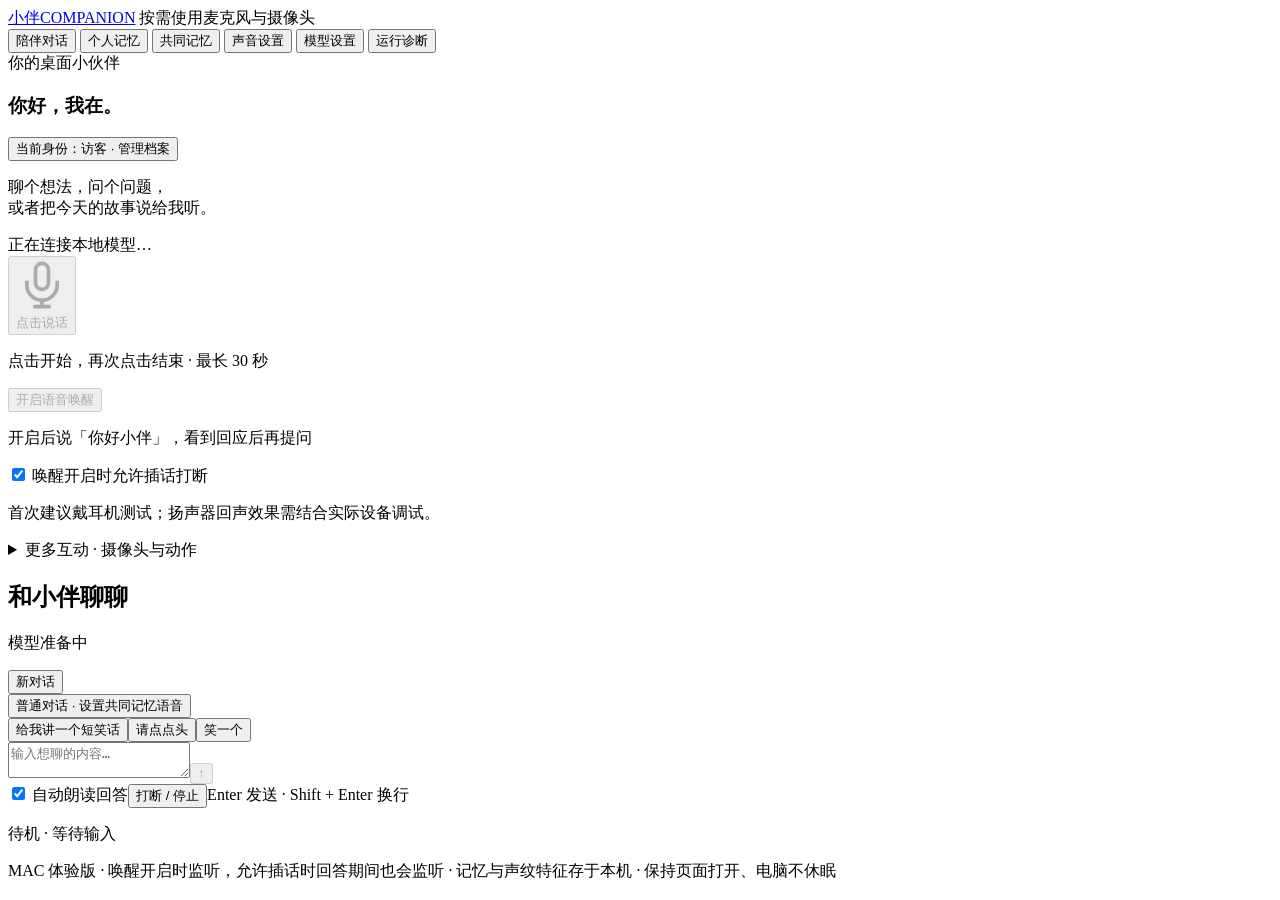
==== commit e1880ee5: "feat: 完善记忆管理、运行诊断与模型音频设置" ====
--- a/static/index.html
+++ b/static/index.html
@@ -9,6 +9,7 @@
 <button id="navPersonal" type="button" role="tab" aria-controls="viewPersonal" aria-selected="false" tabindex="-1">个人记忆</button>
 <button id="navShared" type="button" role="tab" aria-controls="viewShared" aria-selected="false" tabindex="-1">共同记忆</button>
 <button id="navSpeech" type="button" role="tab" aria-controls="viewSpeech" aria-selected="false" tabindex="-1">声音设置</button>
+<button id="navModels" type="button" role="tab" aria-controls="viewModels" aria-selected="false" tabindex="-1">模型设置</button>
 <button id="navDiagnostics" type="button" role="tab" aria-controls="viewDiagnostics" aria-selected="false" tabindex="-1">运行诊断</button></div><aside id="workspaceActivity" class="workspace-activity" hidden aria-live="polite"><span id="workspaceActivityText"></span><button id="workspaceReturnChat" class="text-button">返回对话</button><button id="workspaceReviewDraft" class="text-button" hidden>查看待确认内容</button></aside>
 <section id="viewChat" class="workspace-panel" role="tabpanel" aria-labelledby="navChat" tabindex="0"><main>
   <section class="companion">
@@ -74,13 +75,17 @@
       </details>
       <label for="memoryText">明确告诉我需要记住的事</label>
       <textarea id="memoryText" maxlength="1200" rows="3" placeholder="例如：我喜欢简短的回答"></textarea>
-      <div class="personal-row"><button id="saveMemory" class="secondary-button">保存记忆</button><button id="cancelMemoryEdit" class="text-button">取消编辑</button></div>
+      <label for="memoryState">记忆状态</label><select id="memoryState"><option value="pending">待核实</option><option value="valid">有效（本人已核对）</option><option value="outdated">过时（仅作回顾）</option></select>
+<label for="memoryStateReason">状态说明（有效／过时时必填）</label><input id="memoryStateReason" maxlength="500" placeholder="例如：已核对当前情况；或安排已改变">
+<label for="memoryEventDate">事件日期（可留空）</label><input id="memoryEventDate" type="date">
+<p class="feature-help">旧记忆先按待核实处理；正文或事件日期变化后回到待核实。有效是本人标记，不代表系统证明。修改和疑似冲突需先预览确认；无冲突的新增待核实记忆可直接保存。</p>
+<div class="personal-row"><button id="saveMemory" class="secondary-button">保存记忆</button><button id="cancelMemoryEdit" class="text-button">取消编辑</button></div>
       <section id="memoryReviewPanel" class="memory-review" aria-label="记忆修改与冲突确认" hidden>
         <h3>核对记忆变更</h3>
         <p id="memoryReviewStatus" role="status"></p>
         <p id="memoryReviewTarget"></p>
         <div id="memoryReviewDiff"></div>
-        <p class="feature-help">可能冲突由有限规则提示，不代表完整语义判断。并存会让两种表述都可参与后续对话；替换只更新你选中的一条。</p>
+        <p class="feature-help">疑似冲突由有限规则提示，不代表完整语义判断。存在冲突的新增／修改按待核实保存；并存仍保留冲突提示。替换正文会留修改历史；下方疑似冲突区也可预览两条状态同时变更，保留原记录。</p>
         <label for="memoryReviewChoice">处理方式</label><select id="memoryReviewChoice"></select>
         <label class="feature-option"><input id="memoryReviewConsent" type="checkbox"> 我已核对目标、差异和处理方式，确认保存</label>
         <div class="personal-row"><button id="confirmMemoryReview" class="secondary-button" disabled>确认保存变更</button><button id="cancelMemoryReview" class="text-button">取消变更</button></div>
@@ -90,20 +95,23 @@
         <p class="feature-help">记录从本次升级起保留；只展示最近 100 次。历史内容不参与回答，删除记忆时也删除它的历史。</p>
         <ul id="memoryHistoryItems" class="memory-list"></ul><button id="closeMemoryHistory" class="text-button">关闭历史</button>
       </section>
-      <details id="personalMemoryQueryPanel" class="editor-disclosure" open>
+      <details class="memory-review" id="personalConflictsPanel" open><summary>疑似冲突 · 对照后再处理</summary><p id="personalConflictInfo" role="status">请选择个人档案。</p><button id="personalConflictRefresh" class="text-button">刷新并检查</button><p class="feature-help">仅检查当前档案的未过时记录，有限规则可能漏检；不同日期／情境也可能合理并存，不自动判断真伪。点击预览不会修改，勾选确认后才生效。</p><div id="personalConflictItems"></div></details>
+<details id="personalMemoryQueryPanel" class="editor-disclosure" open>
         <summary>查询个人记忆 · 换一种说法也能找</summary>
-        <p class="feature-help">只查询上方当前档案的已保存记忆。找到后列出引用和候选，没有依据就明确提示。使用远端回答模型时，问题和相关记忆会发送给该服务。个人档案选择不等同于账号认证。</p>
+        <p class="feature-help">只查询上方当前档案的已保存记忆。找到后列出引用和候选，没有依据就明确提示。个人记忆问答只使用本机回答模型；档案选择不等同于账号认证。</p>
         <label for="personalMemoryQuestion">想查询的个人记忆问题</label><textarea id="personalMemoryQuestion" rows="2" maxlength="1200" placeholder="例如：我通常喜欢喝什么口味的饮品？"></textarea>
-        <div class="personal-row"><button id="personalMemoryAsk" class="secondary-button" disabled>询问个人记忆</button><button id="personalMemoryStop" class="text-button" disabled>停止个人记忆查询</button></div>
+        <label class="feature-option"><input id="personalIncludeOutdated" type="checkbox">同时查询过时记忆（仅供历史回顾）</label>
+<div class="personal-row"><button id="personalMemoryAsk" class="secondary-button" disabled>询问个人记忆</button><button id="personalMemoryStop" class="text-button" disabled>停止个人记忆查询</button></div>
         <p id="personalMemoryResultInfo" role="status"></p><p id="personalMemoryAnswer" class="personal-memory-answer"></p>
         <section id="personalMemoryEvidence" hidden aria-label="个人记忆回答依据">
           <h3 id="personalMemoryCitedTitle">实际引用（模型声明）</h3><ul id="personalMemorySources" class="memory-list"></ul>
           <details id="personalMemoryCandidatesPanel"><summary>其他候选资料 · 不代表被引用</summary><ul id="personalMemoryCandidates" class="memory-list"></ul></details>
-          <p class="feature-help">引用表示模型声明使用了该记录，不等于证明答案正确。个人记忆目前没有核实状态，原始资料文件也未在这里归档。</p>
+          <p class="feature-help">引用表示模型声明使用了该记录，不等于证明答案正确。状态是本人标记，原始资料文件未在这里归档。疑似冲突时由程序列出不同说法，不擅自确定当前答案。</p>
         </section>
       </details>
       <label for="memorySearch">查找已保存的记忆</label>
-      <input id="memorySearch" type="search" maxlength="1200" placeholder="输入关键词筛选当前用户的记忆" disabled>
+      <label for="memoryStatusFilter">按状态筛选</label><select id="memoryStatusFilter"><option value="all">全部状态</option><option value="pending">待核实</option><option value="valid">有效</option><option value="outdated">过时</option></select>
+<input id="memorySearch" type="search" maxlength="1200" placeholder="输入关键词筛选当前用户的记忆" disabled>
       <div class="personal-row memory-toolbar"><span id="memoryCount" role="status">请先选择用户</span><button id="exportMemories" class="text-button" disabled>导出文字记忆</button></div>
       <p class="feature-help">导出当前用户的全部文字记忆（不受筛选影响），包含称呼、来源和时间，不包含声纹或聊天记录。</p>
       <details id="memoryImportPanel"><summary>导入文字记忆</summary>
@@ -184,7 +192,7 @@
         <button id="sharedAuditExport" class="text-button">导出最近50条记录</button>
         <label><input id="sharedAuditFailures" type="checkbox">仅看异常</label>
         <p id="sharedAuditInfo" class="feature-help" role="status">请选择空间后刷新。</p>
-        <div id="sharedAuditList"></div>
+        <div id="sharedAuditList"></div><button id="sharedOpenOverview" class="text-button">在统一诊断总览查看</button>
       </details>
 </section></section>
 <section id="sharedPageLibrary" class="workspace-panel" role="tabpanel" aria-labelledby="navSharedLibrary" tabindex="0" hidden><div class="pane-heading"><h2>记忆库</h2><p>查找、核实和更新这个空间中你有权查看的记忆。</p><button id="sharedOpenRecovery" class="text-button">回收站与恢复记录</button></div><details id="sharedEditorDisclosure" class="editor-disclosure"><summary>新增／编辑共同记忆</summary>
@@ -219,12 +227,31 @@
 </section>
 <section id="sharedHistoryPanel" class="memory-review" aria-label="共同记忆修改历史" hidden><h3>共同记忆修改历史</h3><p id="sharedHistoryInfo"></p><ul id="sharedHistoryList" class="memory-list"></ul><button id="sharedCloseHistory" class="text-button">关闭共同记忆历史</button>
 </section></section>
-<section id="sharedPageImport" class="workspace-panel" role="tabpanel" aria-labelledby="navSharedImport" tabindex="0" hidden><div class="pane-heading"><h2>资料导入</h2><p>把聊天记录和活动资料整理成候选，核对后再保存。</p></div><details open id="materialPanel" class="material-panel">
+<section id="sharedPageImport" class="workspace-panel" role="tabpanel" aria-labelledby="navSharedImport" tabindex="0" hidden><div class="pane-heading"><h2>资料导入</h2><p>把聊天记录和活动资料整理成候选，核对后再保存。</p></div><details id="sharedBatchPanel" class="editor-disclosure" open>
+  <summary>资料来源与导入批次</summary>
+  <p class="feature-help">按导入批次查看记忆、原文摘录和文字快照。撤销先预览，只将保持导入原样且有权限的记录移入回收站；已修改或关联新旧安排的内容保留。旧资料不推测导入批次。</p>
+  <button id="sharedBatchLoad" class="secondary-button">刷新导入批次</button>
+  <label for="sharedBatchSearch">查找批次名称、编号或导入者</label><input id="sharedBatchSearch" type="search" maxlength="160">
+  <p id="sharedBatchStatus" role="status" aria-live="polite"></p><ul id="sharedBatchList" class="memory-list"></ul>
+  <section id="sharedBatchDetail" hidden><h3>本批记忆与来源</h3><p id="sharedBatchInfo" class="material-evidence"></p><ul id="sharedBatchItems" class="memory-list"></ul>
+    <h3>本批撤销记录</h3><ul id="sharedBatchEvents" class="memory-list"></ul>
+    <label for="sharedBatchReason">撤销说明（必填）</label><input id="sharedBatchReason" maxlength="200" placeholder="例如：导入了错误版本的活动通知">
+    <button id="sharedBatchPreview" class="secondary-button">预览撤销本批未修改记忆</button>
+  </section>
+  <section id="sharedBatchSource" class="memory-review" aria-label="批次原文依据" hidden><h3>原文依据</h3><pre id="sharedBatchSourceText"></pre><button id="sharedBatchCloseSource" class="text-button">关闭原文</button></section>
+  <section id="sharedBatchReview" class="memory-review" aria-label="导入批次撤销确认" hidden><h3>撤销前核对 · 尚未执行</h3><div id="sharedBatchReviewBody"></div>
+    <label class="feature-option"><input id="sharedBatchConsent" type="checkbox"> 我已核对将移入和保留的记忆，以及撤销说明</label>
+    <label class="feature-option"><input id="sharedBatchScope" type="checkbox"> 我确认归属、可见范围和权限，以上待撤销记录将停止参与问答</label>
+    <button id="sharedBatchConfirm" class="secondary-button" disabled>确认移入回收站</button>
+  </section><button id="sharedBatchCancel" class="text-button">取消撤销预览</button>
+</details>
+<details open id="materialPanel" class="material-panel">
       <summary>资料整理与导入 · 先预览，再保存</summary>
       <p class="feature-help">① 添加资料 → ② 核对原文 → ③ 编辑候选 → ④ 确认导入。只有最后确认才写入当前家庭／团队记忆。</p>
       <p id="materialDestination" class="feature-help"></p>
       <fieldset id="materialEditor">
         <legend>1 · 添加聊天记录或活动资料</legend>
+        <label for="materialBatchName">本次导入批次名称</label><input id="materialBatchName" maxlength="160" placeholder="例如：十一月活动纪要 · 第一批">
         <label for="materialFiles">读取文件（可多选）</label>
         <input id="materialFiles" type="file" multiple accept=".txt,.md,.csv,.json,.docx,.pdf,.png,.jpg,.jpeg">
         <p class="feature-help">支持文字、聊天导出 JSON／CSV、Word DOCX、PDF、PNG／JPG。每份最多 4 MB、PDF 最多 20 页，每批最多 10 份／30000 字。图片和扫描页目前在 Mac 本机识别；模糊长图请分段上传。微信原始数据库、旧版 DOC、音视频请先转为以上格式。</p>
@@ -327,7 +354,17 @@
 </section>
 </details>
 </section>
-<section id="viewSpeech" class="workspace-panel" role="tabpanel" aria-labelledby="navSpeech" tabindex="0" hidden><div class="page-heading"><h1>声音设置</h1><p>选择回答的音色与语速。试听后满意再保存。</p></div><details class="personal-card shared-card" id="speechSettingsPanel">
+<section id="viewSpeech" class="workspace-panel" role="tabpanel" aria-labelledby="navSpeech" tabindex="0" hidden><div class="page-heading"><h1>声音设置</h1><p>查看输入输出档位和设备状态，或调整回答音色与语速。只读自检不录音、不播放。</p></div><section class="personal-card shared-card" id="audioDevicesPanel" aria-label="音频设备与只读自检">
+<h2>音频设备档位与自检</h2><p class="feature-help">准备选择 → 核对输入输出 → 应用并保存。设置只影响本浏览器，不改系统默认设备或音量。自检不会录音、播放或申请麦克风权限。</p>
+<p id="audioApplied"></p><label for="audioProfile">准备使用的档位</label><select id="audioProfile"><option value="system">沿用系统默认（原有通路）</option><option value="builtin">电脑内置麦克风＋内置扬声器</option><option value="respeaker">ReSpeaker 麦克风＋ReSpeaker 输出</option><option value="mixed">ReSpeaker 麦克风＋电脑内置扬声器</option></select>
+<div class="personal-row"><div><label for="audioInput">具体输入</label><select id="audioInput"><option value="">随系统默认</option></select></div><div><label for="audioOutput">具体输出</label><select id="audioOutput"><option value="">随系统默认</option></select></div></div>
+<div class="personal-row"><button id="audioApply" class="secondary-button">应用并保存档位</button><button id="audioRefresh" class="secondary-button">只读自检／刷新设备</button><button id="audioReload" class="text-button">重新加载已保存档位</button><button id="audioAuthorizeOutput" class="text-button" disabled>选择输出授权（不播放）</button></div>
+<p id="audioStatus" role="status">尚未自检；未录音、未播放。设备名称可能需要先前已授予的浏览器权限。</p>
+<div class="overview-summary"><div><strong>浏览器实际输入</strong><p id="audioActualInput"></p></div><div><strong>浏览器实际输出</strong><p id="audioActualOutput"></p></div></div><p id="audioSystemDefaults" class="feature-help"></p>
+<div id="audioChecks" class="audio-checks" role="status" aria-live="polite"></div><details><summary>查看系统与浏览器设备清单</summary><div id="audioInventory"></div></details>
+<p class="feature-help">正在录音、唤醒、声纹录入或播放时请先结束再切换。设备缺失或权限不足时明确报错，不会静默改用其他设备。回声、插话和喇叭发声效果留待语音实测。</p>
+</section>
+<details class="personal-card shared-card" id="speechSettingsPanel">
   <summary>回答声音 · 音色与语速</summary>
   <p class="feature-help">选择 → 试听 → 保存。试听不保存；保存后从下一次朗读开始生效，重启后保留。使用当前播放设备和系统音量，不提高音量。</p>
   <p id="speechCurrent">展开后读取当前声音。</p>
@@ -338,10 +375,34 @@
   <p id="speechSettingsStatus" role="status" aria-live="polite"></p>
 </details>
 </section>
-<section id="viewDiagnostics" class="workspace-panel" role="tabpanel" aria-labelledby="navDiagnostics" tabindex="0" hidden><div class="page-heading"><h1>运行诊断</h1><p>遇到识别、回答或播放问题时，在这里查看每轮处理记录。</p></div><details id="feedbackPanel" class="personal-card shared-card"><summary>回答反馈 · 当前空间与账号</summary>
+<section id="viewModels" class="workspace-panel" role="tabpanel" aria-labelledby="navModels" tabindex="0" hidden>
+<div class="page-heading"><h1>模型设置</h1><p>先保存档位，再检测连接。切换对新请求生效；正在处理的请求保持原模型。</p></div>
+<section class="personal-card shared-card"><h2>本机与云端</h2><p id="modelsActive" role="status"></p>
+<p class="feature-help">本页设置作用于整台助手。密钥通过服务进程的环境变量提供，不在网页填写或显示。云端普通聊天只发送本次输入，不带历史对话；个人记忆和指定成员可见资料留在本机，云端暂不生成记忆写入草稿。全体成员可见仅表示空间内共享，不等于公开资料。</p>
+<div class="personal-row"><label>编辑档位<select id="modelsProfile"><option value="local">本机模型</option><option value="cloud">云端模型</option></select></label><label>接口类型<select id="modelsBackend"><option value="ollama">Ollama</option><option value="openai_compatible">OpenAI 兼容</option></select></label></div>
+<label>服务地址<input id="modelsURL" maxlength="500" autocomplete="off" placeholder="http://127.0.0.1:11434"></label>
+<div class="personal-row"><label>文字模型名称<input id="modelsName" maxlength="160" autocomplete="off"></label><label>视觉模型（可留空）<input id="modelsVision" maxlength="160" autocomplete="off"></label></div>
+<label>服务商思考参数<select id="modelsThinking"><option value="none">标准兼容接口（不额外传思考参数）</option><option value="zhipu">智谱：关闭思考</option><option value="bailian">百炼：关闭思考</option><option value="keep">保留启动配置的思考参数</option></select></label>
+<label>密钥环境变量名<input id="modelsKeyEnv" maxlength="80" autocomplete="off" placeholder="ZHIPU_API_KEY"></label><p id="modelsKeyInfo" class="feature-help"></p>
+<label>保存后的使用档位<select id="modelsActiveSelect"><option value="local">本机</option><option value="cloud">云端</option></select></label>
+<label class="feature-option"><input type="checkbox" id="modelsRemoteConsent">我确认将云端档位的新问题及允许的资料发送到所配置服务；检测仅发送固定短句</label>
+<div class="personal-row"><button id="modelsSave" class="secondary-button">保存并应用</button><button id="modelsProbe" class="secondary-button">检测已保存的当前编辑档位</button><button id="modelsReload" class="text-button">重新加载</button></div><p id="modelsMessage" role="status"></p><div id="modelsProbeResult"></div></section>
+<section class="personal-card shared-card"><h2>本地／云端同题对比 · 只显示文字</h2><p class="feature-help">先预览，再确认发送。两边使用同一问题和同一份资料，无工具写入、不播报、不写入正式对话或记忆。结果仅保留在本页，离开此页即清空。云端可能产生服务费用。</p>
+<label>问题范围<select id="modelsCompareScope"><option value="general">手动输入的普通问题（不带记忆）</option><option value="shared">当前登录空间的全体成员可见记忆</option></select></label>
+<p id="modelsSpaceInfo" class="feature-help"></p><label>对比问题<textarea id="modelsCompareQuery" rows="3" maxlength="1200" placeholder="例如：请用两句话解释长期记忆有什么作用。"></textarea></label>
+<label class="feature-option"><input type="checkbox" id="modelsIncludeOutdated">查询过时记忆（仅供历史回顾）</label>
+<button id="modelsComparePreview" class="secondary-button">预览将发送的问题和资料</button>
+<div id="modelsCompareReview" hidden><div id="modelsComparePreviewText"></div><label class="feature-option"><input id="modelsCompareConsent" type="checkbox">我已核对本次问题、资料与模型，同意将上述内容发送到本机和云端服务</label><button id="modelsCompareConfirm" class="secondary-button">确认并开始文字对比</button><button id="modelsCompareCancel" class="text-button">取消预览</button></div>
+<p id="modelsCompareMessage" role="status"></p><button id="modelsCompareStop" class="text-button" hidden>停止本次测试</button><div id="modelsCompareResult"></div></section></section>
+
+<section id="viewDiagnostics" class="workspace-panel" role="tabpanel" aria-labelledby="navDiagnostics" tabindex="0" hidden><div class="page-heading"><h1>运行诊断</h1><p>遇到识别、回答或播放问题时，在这里查看每轮处理记录。</p></div><section id="diagnosticOverviewPanel" class="personal-card shared-card" aria-label="统一诊断总览">
+  <h2>统一诊断总览</h2><p class="feature-help">选一轮看候选、实际引用、模型、耗时和错误。共同记忆保留本人最近14天的元数据，正文按当前权限重新读取；个人查询与普通对话仅保留本页最近20轮。刷新或切换身份会清空本页资料。</p>
+  <div class="overview-toolbar"><div><label for="overviewScope">显示范围</label><select id="overviewScope"><option value="all">全部文字轮次</option><option value="shared">当前空间共同记忆</option><option value="local">本页个人查询与普通对话</option></select></div><button id="overviewRefresh" class="secondary-button">刷新诊断总览</button><button id="overviewClearLocal" class="text-button">清空本页轮次</button><label><input id="overviewErrors" type="checkbox">仅看异常</label></div>
+  <p id="overviewInfo" role="status"></p><div class="overview-layout"><div id="overviewList" aria-label="可查看的文字轮次"></div><section id="overviewDetail" aria-label="统一轮次详情"></section></div>
+</section><details id="feedbackPanel" class="personal-card shared-card"><summary>回答反馈 · 当前空间与账号</summary>
   <p class="feature-help">先在共同记忆中登录并选择空间。查看本人反馈、当时问答与资料快照，记录处理进度，再把原问题带回问答复测。资料权限或内容变化后会重新核验快照。仅展示最近50条，保留90天，全机最多500条。</p>
   <button id="feedbackRefresh" class="secondary-button">刷新回答反馈</button><p id="feedbackInfo" role="status"></p><ul id="feedbackList" class="memory-list"></ul><section id="feedbackDetail" aria-label="反馈回放"></section>
-</details><details open class="personal-card shared-card" id="conversationDiagnosticsPanel">
+</details><details class="personal-card shared-card" id="conversationDiagnosticsPanel">
   <summary>每轮对话诊断 · 后台管理</summary>
   <p class="feature-help">选一轮查看收音、识别、记忆、回答和播放卡在哪一步。仅保留本页面最近 20 轮，刷新后清空；服务端细分在内存保留最多 30 分钟。不记录聊天正文、记忆内容、账号姓名或录音。</p>
   <p class="feature-help">“播放完成”表示浏览器完成播放，不能证明扬声器实际出声。没有声音时仍需检查系统音量和输出设备。</p>
@@ -349,7 +410,7 @@
   <div class="trace-layout"><div id="conversationTraceList" aria-label="最近对话轮次"></div>
 <section id="conversationTraceDetail" aria-label="本轮诊断详情">
 </section></div>
-</details><details open class="personal-card" id="speakerDiagnosticsPanel">
+</details><details class="personal-card" id="speakerDiagnosticsPanel">
       <summary>声音识别诊断 · 最近 10 步</summary>
       <p class="feature-help">查看输入方式、麦克风、有效语音时长和匹配原因。相似度不是识别概率；dBFS 是音频信号电平，不是现场分贝。这里只显示诊断信息，不保存录音或聊天正文。</p>
       <pre id="speakerDiagnostics" aria-live="polite">等待测试。点击“点击说话”录音；输入框“发送”仅发送文字，不会采集声纹。</pre>
@@ -363,6 +424,7 @@
 <script src="/personal-retrieval.js"></script>
 <script src="/memory-import.js"></script>
 <script src="/memory-review.js"></script>
+<script src="/personal-state.js"></script>
 <script src="/shared-answer-sources.js"></script>
 <script src="/shared.js"></script>
 <script src="/shared-agent.js"></script>
@@ -371,9 +433,13 @@
 <script src="/shared-feedback.js"></script>
 <script src="/shared-backup.js"></script>
 <script src="/shared-recovery.js"></script>
+<script src="/shared-batches.js"></script>
 <script src="/shared-voice.js"></script>
 <script src="/shared-evidence.js"></script>
 <script src="/material-import.js"></script>
 <script src="/speech-settings.js"></script>
+<script src="/audio-devices.js"></script>
+<script src="/diagnostic-overview.js"></script>
+<script src="/model-settings.js"></script>
 <script src="/workspace.js"></script>
 </body></html>
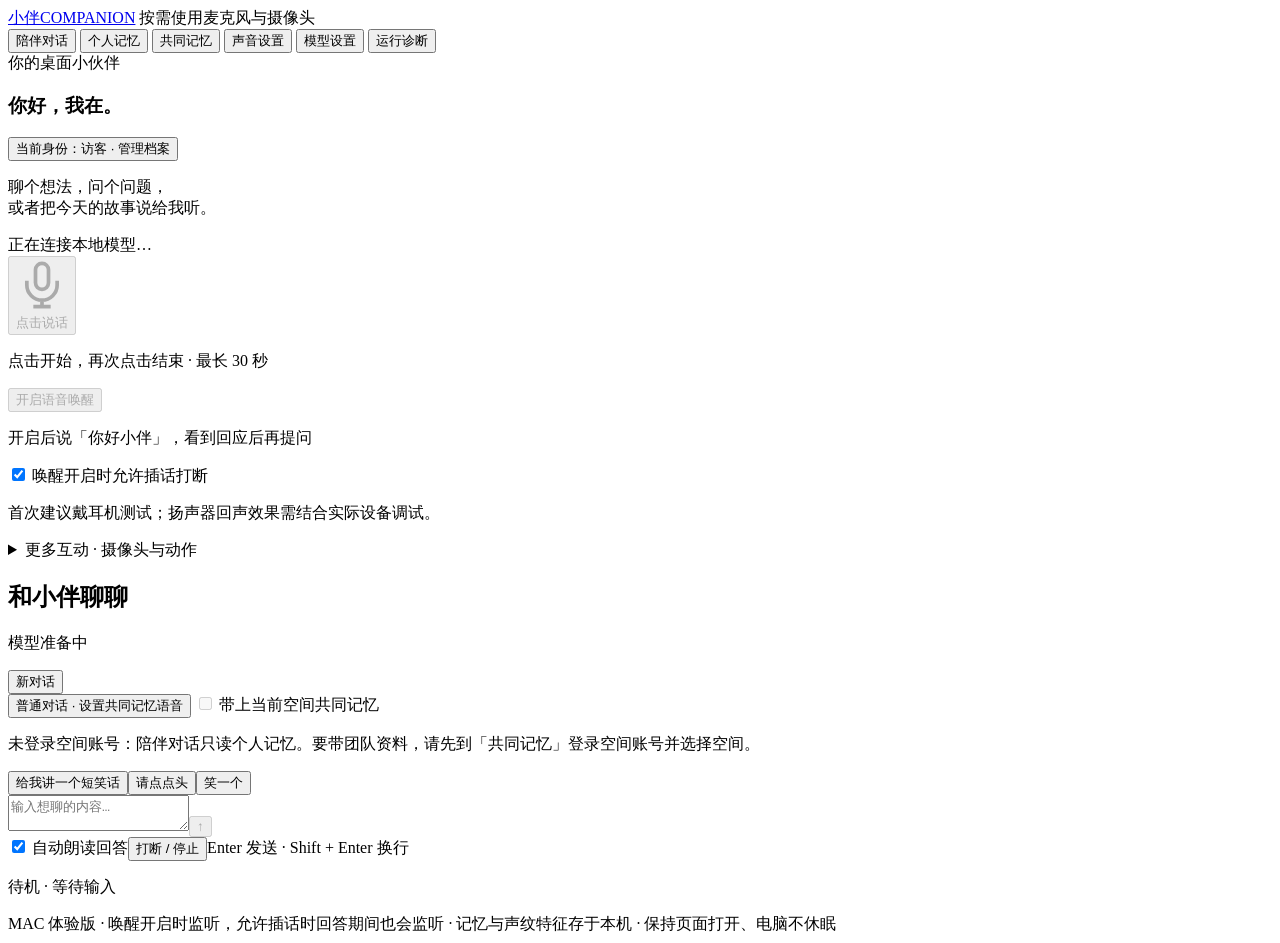
==== commit bb4d8cce: "feat: 共同记忆空间协作与陪伴对话接入，支持大文件资料分块导入 - 共同记忆：空间/成员/角色权限，可见范围 all/selected 与两步确认预览 - 陪伴对话：可按当前空间带入共同记忆，仅限" ====
--- a/static/index.html
+++ b/static/index.html
@@ -1,8 +1,8 @@
 <!doctype html>
 <html lang="zh-CN">
-<head><meta charset="utf-8"><meta name="viewport" content="width=device-width,initial-scale=1"><title>小伴 · 本地语音助手</title><link rel="stylesheet" href="/style.css"><link rel="stylesheet" href="/workspace.css"></head>
+<head><meta charset="utf-8"><meta name="viewport" content="width=device-width,initial-scale=1"><title>小伴 · 本地语音助手</title><link rel="stylesheet" href="/style.css"><link rel="stylesheet" href="/workspace.css"><link rel="stylesheet" href="/branding.css"></head>
 <body>
-<header><a class="brand" href="/">小伴<span>COMPANION</span></a><span class="privacy" id="modelPrivacy"><i></i> 按需使用麦克风与摄像头</span></header>
+<header><a class="brand" href="/"><span id="assistantBrandName">小伴</span><span class="brand-caption">COMPANION</span></a><span class="privacy" id="modelPrivacy"><i></i> 按需使用麦克风与摄像头</span></header>
 <div class="workspace-shell">
 <div id="workspaceTabs" class="workspace-tabs" role="tablist" aria-label="主要功能">
 <button id="navChat" type="button" role="tab" aria-controls="viewChat" aria-selected="true" tabindex="0">陪伴对话</button>
@@ -19,7 +19,7 @@
     <p id="workspaceSpeakerResult" class="feature-help" role="status" hidden></p>
     <button id="speakerRetry" class="secondary-button" type="button" hidden>重新识别声音</button>
     <p class="intro">聊个想法，问个问题，<br>或者把今天的故事说给我听。</p>
-    <div class="robot-scene" aria-hidden="true"><div class="halo"></div><div class="robot" id="robot"><div class="antenna"></div><div class="face"><span></span><span></span><b></b></div><div class="cheek left"></div><div class="cheek right"></div></div><div class="shadow"></div></div>
+    <div class="robot-scene" aria-hidden="true"><div class="halo"></div><div class="robot" id="robot"><img id="ipAvatar" alt="IP形象" hidden><div class="antenna"></div><div class="face"><span></span><span></span><b></b></div><div class="cheek left"></div><div class="cheek right"></div></div><div class="shadow"></div></div>
     <div class="state" id="state" role="status">正在连接本地模型…</div>
     <div class="wave" id="wave" aria-hidden="true"><i></i><i></i><i></i><i></i><i></i><i></i><i></i></div>
     <button class="mic" id="mic" disabled><svg viewBox="0 0 24 24" fill="none" stroke="currentColor" stroke-width="1.7"><rect x="9" y="2" width="6" height="12" rx="3"/><path d="M5 10v2a7 7 0 0014 0v-2M12 19v3M8 22h8"/></svg><span>点击说话</span></button>
@@ -40,8 +40,11 @@
 
   </section>
   <section class="conversation" aria-label="对话">
-    <div class="conversation-header"><div><h2>和小伴聊聊</h2><p id="connection">模型准备中</p></div><button class="text-button" id="clear">新对话</button></div>
+    <div class="conversation-header"><div><h2 id="conversationTitle">和小伴聊聊</h2><p id="connection">模型准备中</p></div><button class="text-button" id="clear">新对话</button></div>
     <button id="workspaceSharedVoice" class="text-button" type="button">普通对话 · 设置共同记忆语音</button>
+    <label class="feature-option" id="chatSharedMemoryRow"><input type="checkbox" id="chatSharedMemory" disabled aria-describedby="chatSharedMemoryHint"> 带上当前空间共同记忆</label>
+    <p class="feature-help" id="chatSharedMemoryHint">未登录空间账号：陪伴对话只读个人记忆。要带团队资料，请先到「共同记忆」登录空间账号并选择空间。</p>
+    <button id="chatSharedMemoryGo" class="text-button" type="button" hidden>去登录空间账号</button>
     <div id="messages" class="messages" role="log" aria-live="polite"></div>
 
     <section id="sharedVoiceBanner" class="shared-voice-banner" aria-label="共同记忆语音状态" hidden>
@@ -60,6 +63,7 @@
       <summary>用户与记忆</summary>
       <label for="profileSelect">当前用户</label>
       <select id="profileSelect"><option value="">访客 · 不读取个人记忆</option></select>
+      <p class="feature-help">访客不读取任何个人记忆。主对话只使用当前个人档案的记忆，默认<strong>不读取家庭／团队共同记忆</strong>；登录空间账号并选择空间后，可在对话页勾选「带上当前空间共同记忆」，只带入该账号可见的那部分。</p>
       <div class="personal-row"><input id="profileName" maxlength="40" placeholder="新用户名称" aria-label="新用户名称"><button id="createProfile" class="secondary-button">创建</button></div>
       <label for="profileSalutation">首次问候称呼</label>
       <div class="personal-row"><input id="profileSalutation" maxlength="40" placeholder="例如：王先生、李女士、小王" aria-label="首次问候称呼"><button id="saveSalutation" class="secondary-button">保存称呼</button></div>
@@ -206,9 +210,12 @@
         <label for="sharedSourceNote">来源说明（可选）</label><input id="sharedSourceNote" maxlength="200" placeholder="例如：家庭讨论、周一例会">
         <label for="sharedVisibility">谁可以看到</label><select id="sharedVisibility"><option value="selected">指定成员（作者和管理员始终可见）</option><option value="all">全体成员（含以后加入的成员）</option></select>
         <div id="sharedAudience" class="shared-audience"></div>
+        <p id="sharedAudienceHint" class="feature-help" role="status"></p>
         <label for="sharedEditPolicy">谁可以修改正文</label><select id="sharedEditPolicy"><option value="author">仅作者和管理员</option><option value="editors">允许可见的编辑成员修改</option></select>
         <p class="feature-help">修改可见范围、删除记忆仅作者（须有编辑角色）或管理员可操作；历史仅作者和管理员可查看。只读角色不会因是作者而获得写入权限。</p>
-        <div class="personal-row"><button id="sharedPreview" class="secondary-button">预览发布范围与内容</button><button id="sharedCancelEdit" class="text-button">取消编辑</button></div>
+        <div class="personal-row"><button id="sharedPreview" class="secondary-button">保存并预览</button><button id="sharedCancelEdit" class="text-button">取消编辑</button></div>
+        <p id="sharedSaveHint" class="feature-help" role="status"></p>
+        <p id="sharedEditorStatus" class="feature-help" role="alert" hidden></p>
         <section id="sharedReviewPanel" class="memory-review" aria-label="共同记忆发布确认" hidden>
           <h3>发布前核对</h3><p id="sharedReviewSummary"></p><div id="sharedReviewContent"></div>
           <label id="sharedConflictLabel" class="feature-option" hidden><input id="sharedConflictConsent" type="checkbox"> 我已核对可能冲突的内容，仍确认本次发布</label>
@@ -254,7 +261,8 @@
         <label for="materialBatchName">本次导入批次名称</label><input id="materialBatchName" maxlength="160" placeholder="例如：十一月活动纪要 · 第一批">
         <label for="materialFiles">读取文件（可多选）</label>
         <input id="materialFiles" type="file" multiple accept=".txt,.md,.csv,.json,.docx,.pdf,.png,.jpg,.jpeg">
-        <p class="feature-help">支持文字、聊天导出 JSON／CSV、Word DOCX、PDF、PNG／JPG。每份最多 4 MB、PDF 最多 20 页，每批最多 10 份／30000 字。图片和扫描页目前在 Mac 本机识别；模糊长图请分段上传。微信原始数据库、旧版 DOC、音视频请先转为以上格式。</p>
+        <p class="feature-help">支持文字、聊天导出 JSON／CSV、Word DOCX、PDF、PNG／JPG。每份最多 4 MB、PDF 最多 20 页；单份文字最长 20 万字，超过 30000 字会自动按行分块，整理时按每批 30000 字自动分批进行，一次最多导入 200 条（也是每个空间的记忆上限）。图片和扫描页目前在 Mac 本机识别；模糊长图请分段上传。微信原始数据库、旧版 DOC、PPT／PPTX、音视频请先转为以上格式（PPTX 可在「文件 → 导出」存为 PDF）。</p>
+        <p class="feature-help material-persist-hint">读取的原文和候选只暂存在当前页面内存里：刷新页面、退出账号或切换空间都会清空，只有最后点「确认导入」才写入共同记忆。已导入的批次请在上方「资料来源与导入批次」查看。</p>
         <button id="materialAddText" type="button" class="secondary-button">添加一份粘贴文字</button>
         <h3>2 · 核对读取的原文</h3>
         <div id="materialSources"></div>
@@ -271,10 +279,13 @@
         <label for="materialVisibility">本批记忆谁可以看到</label>
         <select id="materialVisibility"><option value="selected">指定成员（作者和管理员始终可见）</option><option value="all">全体成员（含以后加入的成员）</option></select>
         <div id="materialAudience" class="shared-audience"></div>
+        <p id="materialAudienceHint" class="feature-help" role="status"></p>
         <label for="materialPolicy">本批记忆谁可以修改</label>
         <select id="materialPolicy"><option value="author">仅作者和管理员</option><option value="editors">可见的编辑成员</option></select>
         <button id="materialPreview" type="button" class="secondary-button">查看最终导入预览</button>
+        <p id="materialStepHint" class="feature-help"></p>
       </fieldset>
+      <p id="materialStatus" class="material-notice" role="status" aria-live="polite"></p>
       <button id="materialStop" type="button" class="text-button" hidden>停止读取／整理</button>
       <button id="materialClear" type="button" class="text-button">清空本批资料</button>
       <section id="materialReview" hidden aria-label="导入最终确认">
@@ -285,8 +296,8 @@
         <label id="materialConflictLabel" hidden><input id="materialConflictConsent" type="checkbox">我已核对可能冲突的内容，仍要新增这些记忆</label>
         <button id="materialConfirm" type="button" class="primary-button">确认导入</button>
         <button id="materialBack" type="button" class="text-button">返回修改</button>
-      </section>
-      <p id="materialStatus" role="status" aria-live="polite"></p>
+        <p id="materialConfirmStatus" class="material-notice" role="alert" aria-live="assertive" hidden></p>
+      </section>
     </details>
 </section>
 <section id="sharedPageBackup" class="workspace-panel" role="tabpanel" aria-labelledby="navSharedBackup" tabindex="0" hidden>
@@ -333,8 +344,9 @@
   <button id="sharedBackupCancel" class="text-button">取消恢复</button>
   <p class="feature-help">仅支持忆伴共同记忆 v1 JSON：最多24 MB、200条记忆、100个关联账号、10000条历史。超限会提示，不会截断。账号口令、登录凭证、声纹、个人记忆和回答反馈不包含在内。预览10分钟有效，确认前不会创建空间。请只恢复可信来源的文件。</p>
 </section>
-<section id="sharedPageMembers" class="workspace-panel" role="tabpanel" aria-labelledby="navSharedMembers" tabindex="0" hidden><div class="pane-heading"><h2>空间与成员</h2><p>管理空间、成员角色和共享语音设置。</p></div><details><summary>创建家庭或团队空间</summary><label for="sharedSpaceKind">空间类型</label><select id="sharedSpaceKind"><option value="family">家庭</option><option value="team">团队</option></select><label for="sharedSpaceName">空间名称</label><input id="sharedSpaceName" maxlength="60" placeholder="例如：我们的家庭、产品团队"><button id="sharedCreateSpace" class="secondary-button">创建空间</button></details><details open id="sharedMembersPanel"><summary>成员与角色</summary><ul id="sharedMemberList" class="memory-list"></ul>
-          <div id="sharedMemberAdmin" hidden><label for="sharedMemberName">成员的空间账号名称</label><input id="sharedMemberName" maxlength="40" placeholder="成员需先注册账号"><label for="sharedMemberRole">成员角色</label><select id="sharedMemberRole"><option value="reader">只读成员</option><option value="editor">编辑成员</option></select><button id="sharedSetMember" class="secondary-button">添加或更新成员角色</button><p class="feature-help">管理员可管理所有共同记忆。只读成员仅能查看；编辑成员按每条记忆的修改权限操作。</p></div>
+<section id="sharedPageMembers" class="workspace-panel" role="tabpanel" aria-labelledby="navSharedMembers" tabindex="0" hidden><div class="pane-heading"><h2>空间与成员</h2><p>管理空间、成员角色和共享语音设置。</p></div><details><summary>创建家庭或团队空间</summary><label for="sharedSpaceKind">空间类型</label><select id="sharedSpaceKind"><option value="family">家庭</option><option value="team">团队</option></select><label for="sharedSpaceName">空间名称</label><input id="sharedSpaceName" maxlength="60" placeholder="例如：我们的家庭、产品团队"><button id="sharedCreateSpace" class="secondary-button">创建空间</button></details><details open id="sharedMembersPanel"><summary>成员与角色</summary><p id="sharedMemberHint" class="feature-help" role="status"></p><ul id="sharedMemberList" class="memory-list"></ul>
+          <div id="sharedMemberAdmin" hidden><label for="sharedMemberName">成员的空间账号名称</label><input id="sharedMemberName" maxlength="40" placeholder="成员需先注册账号"><label for="sharedMemberRole">成员角色</label><select id="sharedMemberRole"><option value="reader">只读成员</option><option value="editor">编辑成员</option></select><button id="sharedSetMember" class="secondary-button">添加或更新成员角色</button><p id="sharedMemberStatus" class="material-notice" role="alert" aria-live="assertive"></p><p class="feature-help">管理员可管理所有共同记忆。只读成员仅能查看；编辑成员按每条记忆的修改权限操作。添加成功后，还要在记忆的「谁可以看到」里勾选该成员，否则他看不到「指定成员」的记忆。</p>
+          <details id="sharedMemberRegisterBox"><summary>对方还没有账号？在这里为他注册</summary><p class="feature-help">注册只会创建一个新账号，不会切换你当前的登录。请让对方自己输入口令（10–128 个字符），注册成功后把账号名称告诉他，再在上面的输入框里选择角色并添加。</p><label for="sharedNewMemberName">新成员的空间账号名称</label><input id="sharedNewMemberName" maxlength="40" autocomplete="off" placeholder="例如：张宁宁"><label for="sharedNewMemberPassword">新成员的口令（由对方输入）</label><input id="sharedNewMemberPassword" type="password" minlength="10" maxlength="128" autocomplete="new-password" placeholder="10–128 个字符"><button id="sharedRegisterMember" class="secondary-button">注册这个账号</button><p id="sharedRegisterMemberStatus" class="material-notice" role="status" aria-live="polite"></p></details></div>
         </details><details><summary>修改空间账号口令</summary><label for="sharedOldPassword">原口令</label><input id="sharedOldPassword" type="password" maxlength="128" autocomplete="current-password"><label for="sharedNewPassword">新口令</label><input id="sharedNewPassword" type="password" minlength="10" maxlength="128" autocomplete="new-password"><button id="sharedChangePassword" class="secondary-button">修改口令并退出所有会话</button></details><details id="sharedVoiceSetup" class="shared-voice-disclosure"><summary>共同记忆语音设置</summary>
 <section class="shared-voice-setup" aria-label="共同记忆语音设置">
       <h3>语音交互设置</h3>
@@ -354,7 +366,21 @@
 </section>
 </details>
 </section>
-<section id="viewSpeech" class="workspace-panel" role="tabpanel" aria-labelledby="navSpeech" tabindex="0" hidden><div class="page-heading"><h1>声音设置</h1><p>查看输入输出档位和设备状态，或调整回答音色与语速。只读自检不录音、不播放。</p></div><section class="personal-card shared-card" id="audioDevicesPanel" aria-label="音频设备与只读自检">
+<section id="viewSpeech" class="workspace-panel" role="tabpanel" aria-labelledby="navSpeech" tabindex="0" hidden><div class="page-heading"><h1>声音设置</h1><p>查看输入输出档位和设备状态，或调整回答音色与语速。只读自检不录音、不播放。</p></div><section class="personal-card shared-card" id="ipSettingsPanel" aria-label="IP形象与主题">
+<h2>IP形象与主题</h2><p class="feature-help">统一设置名称、形象和配色。未填写名称时显示“小伴”；未上传形象时保留默认机器人。此设置供本机所有页面使用，不改变用户档案或团队权限。</p>
+<div class="ip-grid">
+<div><label for="ipPreset">选择IP预设</label><select id="ipPreset"><option value="default">小伴 · 默认绿色</option><option value="aifeng">爱凤同学 · 紫金色</option><option value="custom">自定义IP</option></select></div>
+<div><label for="ipName">展示名称（可留空）</label><input id="ipName" maxlength="32" placeholder="留空默认小伴"></div>
+<div><label for="ipAvatarChoice">陪伴形象</label><select id="ipAvatarChoice"><option value="default">默认机器人</option><option value="aifeng">爱凤 · 内置简化形象</option><option value="custom">上传的PNG形象</option></select></div>
+<div><label for="ipWakeWord">实际唤醒词</label><select id="ipWakeWord"><option value="你好小伴">你好小伴</option><option value="爱凤同学">爱凤同学</option></select></div>
+<div><label for="ipPrimary">主题主色</label><input type="color" id="ipPrimary" value="#356b56"></div>
+<div><label for="ipAccent">形象点缀色</label><input type="color" id="ipAccent" value="#97b48b"></div>
+</div><label for="ipLogo">上传自己的IP形象（PNG）</label><input id="ipLogo" type="file" accept="image/png"><p class="feature-help">建议透明底PNG，不超过1.5 MB、边长不超过4096像素。上传形象会做轻微漂浮与对话呼吸动效；名称可自由填写，唤醒词目前只支持上面两套。</p>
+<div class="personal-row"><button id="ipPreview" class="secondary-button" disabled>预览外观</button><button id="ipSave" class="secondary-button" disabled>保存并生效</button><button id="ipReload" class="text-button">取消预览／重新加载</button><button id="ipClearLogo" class="text-button" disabled>移除上传形象</button></div>
+<p id="ipStatus" role="status">正在读取IP设置…</p><p id="ipLockHint" class="feature-help" hidden>正在对话、播放或录音。请先结束，并关闭语音唤醒，再切换IP。</p>
+<p class="feature-help">预览不会更换实际唤醒词，保存后下次开启唤醒生效。不录音、不播放，也不调整当前低音量。所有页面刷新后使用同一份设置。</p>
+</section>
+<section class="personal-card shared-card" id="audioDevicesPanel" aria-label="音频设备与只读自检">
 <h2>音频设备档位与自检</h2><p class="feature-help">准备选择 → 核对输入输出 → 应用并保存。设置只影响本浏览器，不改系统默认设备或音量。自检不会录音、播放或申请麦克风权限。</p>
 <p id="audioApplied"></p><label for="audioProfile">准备使用的档位</label><select id="audioProfile"><option value="system">沿用系统默认（原有通路）</option><option value="builtin">电脑内置麦克风＋内置扬声器</option><option value="respeaker">ReSpeaker 麦克风＋ReSpeaker 输出</option><option value="mixed">ReSpeaker 麦克风＋电脑内置扬声器</option></select>
 <div class="personal-row"><div><label for="audioInput">具体输入</label><select id="audioInput"><option value="">随系统默认</option></select></div><div><label for="audioOutput">具体输出</label><select id="audioOutput"><option value="">随系统默认</option></select></div></div>
@@ -382,7 +408,7 @@
 <div class="personal-row"><label>编辑档位<select id="modelsProfile"><option value="local">本机模型</option><option value="cloud">云端模型</option></select></label><label>接口类型<select id="modelsBackend"><option value="ollama">Ollama</option><option value="openai_compatible">OpenAI 兼容</option></select></label></div>
 <label>服务地址<input id="modelsURL" maxlength="500" autocomplete="off" placeholder="http://127.0.0.1:11434"></label>
 <div class="personal-row"><label>文字模型名称<input id="modelsName" maxlength="160" autocomplete="off"></label><label>视觉模型（可留空）<input id="modelsVision" maxlength="160" autocomplete="off"></label></div>
-<label>服务商思考参数<select id="modelsThinking"><option value="none">标准兼容接口（不额外传思考参数）</option><option value="zhipu">智谱：关闭思考</option><option value="bailian">百炼：关闭思考</option><option value="keep">保留启动配置的思考参数</option></select></label>
+<label>服务商思考参数<select id="modelsThinking"><option value="none">标准兼容接口（不额外传思考参数）</option><option value="ollama">Ollama：关闭思考（语音推荐）</option><option value="zhipu">智谱：关闭思考</option><option value="bailian">百炼：关闭思考</option><option value="keep">保留启动配置的思考参数</option></select></label>
 <label>密钥环境变量名<input id="modelsKeyEnv" maxlength="80" autocomplete="off" placeholder="ZHIPU_API_KEY"></label><p id="modelsKeyInfo" class="feature-help"></p>
 <label>保存后的使用档位<select id="modelsActiveSelect"><option value="local">本机</option><option value="cloud">云端</option></select></label>
 <label class="feature-option"><input type="checkbox" id="modelsRemoteConsent">我确认将云端档位的新问题及允许的资料发送到所配置服务；检测仅发送固定短句</label>
@@ -419,6 +445,7 @@
 
 <footer>MAC 体验版 <span>·</span> 唤醒开启时监听，允许插话时回答期间也会监听 <span>·</span> 记忆与声纹特征存于本机 <span>·</span> 保持页面打开、电脑不休眠</footer>
 <script src="/conversation-diagnostics.js"></script>
+<script src="/branding.js"></script>
 <script src="/app.js"></script>
 <script src="/personal.js"></script>
 <script src="/personal-retrieval.js"></script>
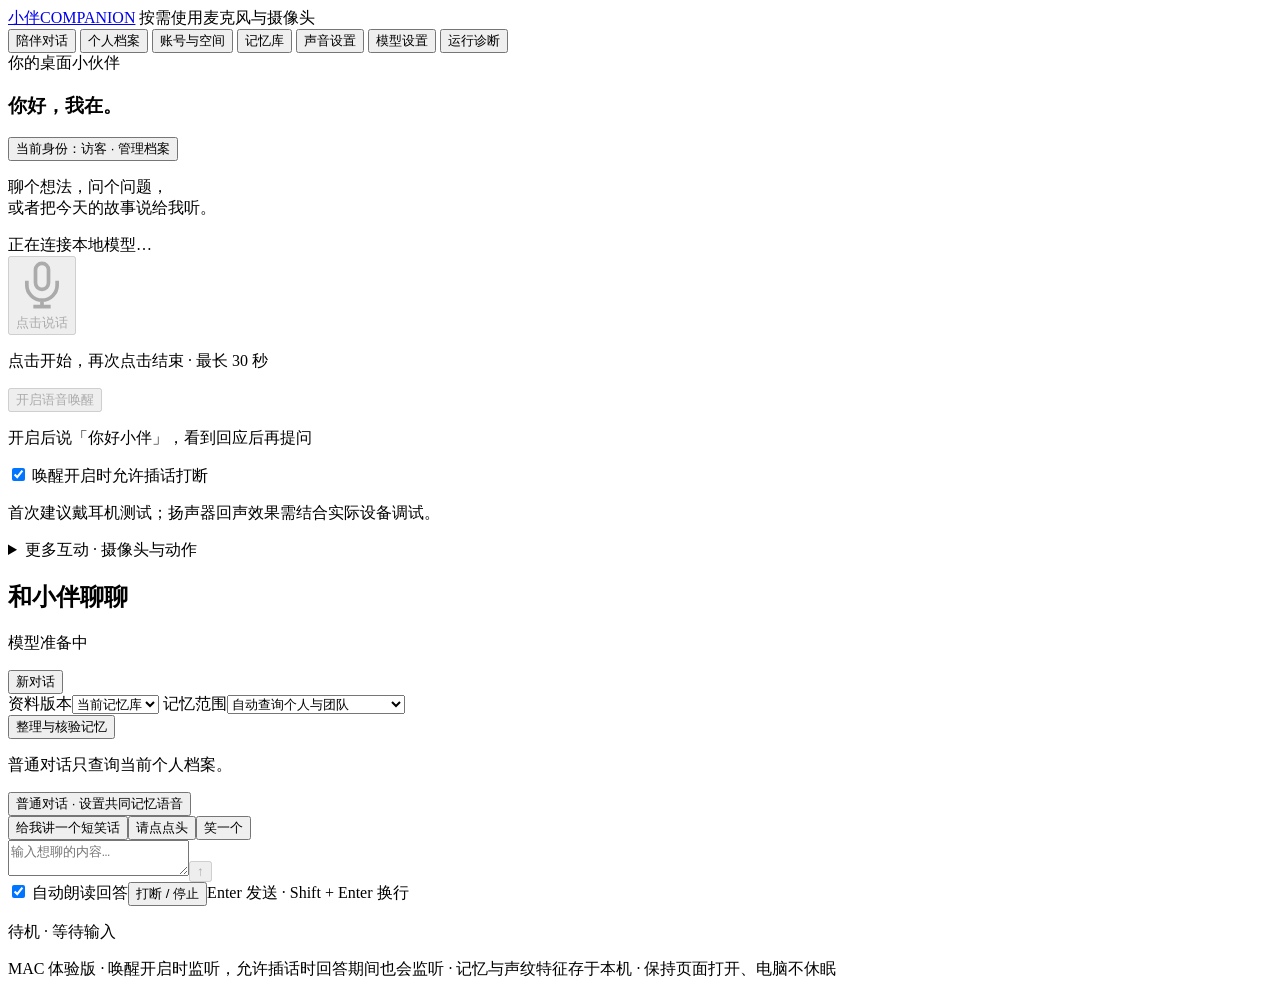
==== commit a17381bc: "feat: 接入新版记忆与MD审阅，完善连续问答和常驻语音 - 统一个人与团队新版结构化记忆，接入MD候选、脱敏原文与人工核验 - 完善受控只读工具、连续追问、数量口径、比分及引用对象检查 - 接入本" ====
--- a/static/index.html
+++ b/static/index.html
@@ -6,8 +6,9 @@
 <div class="workspace-shell">
 <div id="workspaceTabs" class="workspace-tabs" role="tablist" aria-label="主要功能">
 <button id="navChat" type="button" role="tab" aria-controls="viewChat" aria-selected="true" tabindex="0">陪伴对话</button>
-<button id="navPersonal" type="button" role="tab" aria-controls="viewPersonal" aria-selected="false" tabindex="-1">个人记忆</button>
-<button id="navShared" type="button" role="tab" aria-controls="viewShared" aria-selected="false" tabindex="-1">共同记忆</button>
+<button id="navPersonal" type="button" role="tab" aria-controls="viewPersonal" aria-selected="false" tabindex="-1">个人档案</button>
+<button id="navShared" type="button" role="tab" aria-controls="viewShared" aria-selected="false" tabindex="-1">账号与空间</button>
+<button id="navMemoryV2" type="button" role="tab" aria-controls="viewMemoryV2" aria-selected="false" tabindex="-1">记忆库</button>
 <button id="navSpeech" type="button" role="tab" aria-controls="viewSpeech" aria-selected="false" tabindex="-1">声音设置</button>
 <button id="navModels" type="button" role="tab" aria-controls="viewModels" aria-selected="false" tabindex="-1">模型设置</button>
 <button id="navDiagnostics" type="button" role="tab" aria-controls="viewDiagnostics" aria-selected="false" tabindex="-1">运行诊断</button></div><aside id="workspaceActivity" class="workspace-activity" hidden aria-live="polite"><span id="workspaceActivityText"></span><button id="workspaceReturnChat" class="text-button">返回对话</button><button id="workspaceReviewDraft" class="text-button" hidden>查看待确认内容</button></aside>
@@ -19,7 +20,7 @@
     <p id="workspaceSpeakerResult" class="feature-help" role="status" hidden></p>
     <button id="speakerRetry" class="secondary-button" type="button" hidden>重新识别声音</button>
     <p class="intro">聊个想法，问个问题，<br>或者把今天的故事说给我听。</p>
-    <div class="robot-scene" aria-hidden="true"><div class="halo"></div><div class="robot" id="robot"><img id="ipAvatar" alt="IP形象" hidden><div class="antenna"></div><div class="face"><span></span><span></span><b></b></div><div class="cheek left"></div><div class="cheek right"></div></div><div class="shadow"></div></div>
+    <div class="robot-scene"><div class="halo" aria-hidden="true"></div><div class="robot" id="robot" role="button" tabindex="0" aria-label="和小伙伴打个招呼" title="点点我，打个招呼"><img id="ipAvatar" alt="IP形象" hidden><div class="antenna"></div><div class="face"><span></span><span></span><b></b></div><div class="cheek left"></div><div class="cheek right"></div></div><div class="shadow" aria-hidden="true"></div><div id="ipReaction" class="ip-reaction" role="status" aria-live="polite" hidden></div></div>
     <div class="state" id="state" role="status">正在连接本地模型…</div>
     <div class="wave" id="wave" aria-hidden="true"><i></i><i></i><i></i><i></i><i></i><i></i><i></i></div>
     <button class="mic" id="mic" disabled><svg viewBox="0 0 24 24" fill="none" stroke="currentColor" stroke-width="1.7"><rect x="9" y="2" width="6" height="12" rx="3"/><path d="M5 10v2a7 7 0 0014 0v-2M12 19v3M8 22h8"/></svg><span>点击说话</span></button>
@@ -41,10 +42,15 @@
   </section>
   <section class="conversation" aria-label="对话">
     <div class="conversation-header"><div><h2 id="conversationTitle">和小伴聊聊</h2><p id="connection">模型准备中</p></div><button class="text-button" id="clear">新对话</button></div>
+    <div class="chat-memory-toolbar" aria-label="对话记忆范围">
+      <label for="chatMemoryVersion">资料版本</label><select id="chatMemoryVersion"><option value="2" selected>当前记忆库</option><option value="1">历史资料</option></select>
+      <label for="chatMemoryMode">记忆范围</label><select id="chatMemoryMode"><option value="chat">普通聊天（不查账号记忆）</option><option value="auto" selected>自动查询个人与团队</option><option value="personal">仅个人记忆</option><option value="shared">指定共同记忆空间</option></select>
+      <label for="chatMemorySpace" id="chatMemorySpaceLabel" hidden>空间</label><select id="chatMemorySpace" hidden aria-label="选择共同记忆空间"><option value="">请选择空间</option></select>
+      <button id="chatMemoryManage" class="text-button" type="button" hidden>登录记忆账号</button>
+    </div>
+    <button id="chatOpenMemory" class="text-button" type="button">整理与核验记忆</button>
+    <p id="chatMemoryHint" class="feature-help chat-memory-hint" role="status">普通对话只查询当前个人档案。</p>
     <button id="workspaceSharedVoice" class="text-button" type="button">普通对话 · 设置共同记忆语音</button>
-    <label class="feature-option" id="chatSharedMemoryRow"><input type="checkbox" id="chatSharedMemory" disabled aria-describedby="chatSharedMemoryHint"> 带上当前空间共同记忆</label>
-    <p class="feature-help" id="chatSharedMemoryHint">未登录空间账号：陪伴对话只读个人记忆。要带团队资料，请先到「共同记忆」登录空间账号并选择空间。</p>
-    <button id="chatSharedMemoryGo" class="text-button" type="button" hidden>去登录空间账号</button>
     <div id="messages" class="messages" role="log" aria-live="polite"></div>
 
     <section id="sharedVoiceBanner" class="shared-voice-banner" aria-label="共同记忆语音状态" hidden>
@@ -59,11 +65,11 @@
   </section>
 </main>
 </section>
-<section id="viewPersonal" class="workspace-panel" role="tabpanel" aria-labelledby="navPersonal" tabindex="0" hidden><div class="page-heading"><h1>个人记忆</h1><p>管理自己的档案、称呼、声纹和长期记忆。这里的内容不会自动共享给家庭或团队。</p></div><details open class="personal-card" id="personalPanel">
-      <summary>用户与记忆</summary>
+<section id="viewPersonal" class="workspace-panel" role="tabpanel" aria-labelledby="navPersonal" tabindex="0" hidden><div class="page-heading"><h1>个人档案</h1><p>管理本机称呼、声纹和历史档案文字。账号下的个人与团队记忆，请在记忆库中管理。</p><button id="personalOpenMemory" type="button" class="text-button">打开记忆库</button></div><details open class="personal-card" id="personalPanel">
+      <summary>本机档案与历史文字记忆</summary>
       <label for="profileSelect">当前用户</label>
       <select id="profileSelect"><option value="">访客 · 不读取个人记忆</option></select>
-      <p class="feature-help">访客不读取任何个人记忆。主对话只使用当前个人档案的记忆，默认<strong>不读取家庭／团队共同记忆</strong>；登录空间账号并选择空间后，可在对话页勾选「带上当前空间共同记忆」，只带入该账号可见的那部分。</p>
+      <p class="feature-help">这里的档案用于称呼与声纹，不代表已登录记忆账号。登录后，对话默认查询账号自己的个人记忆和有权限的团队记忆；下方历史文字不会自动转换到记忆库。</p>
       <div class="personal-row"><input id="profileName" maxlength="40" placeholder="新用户名称" aria-label="新用户名称"><button id="createProfile" class="secondary-button">创建</button></div>
       <label for="profileSalutation">首次问候称呼</label>
       <div class="personal-row"><input id="profileSalutation" maxlength="40" placeholder="例如：王先生、李女士、小王" aria-label="首次问候称呼"><button id="saveSalutation" class="secondary-button">保存称呼</button></div>
@@ -74,6 +80,7 @@
       <details><summary>录入或删除声纹</summary>
         <p id="enrollPrompt">请先选择用户，然后本人录制三段不同内容的语音，每段约 6–10 秒。</p>
         <label class="feature-option"><input id="voiceConsent" type="checkbox"> 我本人同意在这台电脑保存声纹特征；原始录音不落盘。</label>
+        <p id="enrollmentStatus" class="notice" role="status" aria-live="polite"></p>
         <div class="personal-row"><button id="recordVoice" class="secondary-button">录制第 1 段</button><button id="cancelEnroll" class="text-button">取消录入</button></div>
         <div class="personal-row"><button id="saveVoice" class="secondary-button" disabled>保存声纹</button><button id="deleteVoice" class="text-button">删除声纹</button></div>
       </details>
@@ -138,7 +145,7 @@
       <button id="deleteProfile" class="text-button danger">删除当前用户及其记忆、声纹</button>
     </details>
 </section>
-<section id="viewShared" class="workspace-panel" role="tabpanel" aria-labelledby="navShared" tabindex="0" hidden><div class="page-heading"><h1>共同记忆</h1><p>让家庭与团队的资料有归属、可核对、可追溯。</p></div><details open class="personal-card shared-card" id="sharedPanel">
+<section id="viewShared" class="workspace-panel" role="tabpanel" aria-labelledby="navShared" tabindex="0" hidden><div class="page-heading"><h1>账号与空间</h1><p>登录记忆账号，管理团队空间与成员。新的资料与人工核验统一在记忆库中处理。</p><button id="sharedOpenMemory" type="button" class="secondary-button">打开记忆库</button></div><details open class="personal-card shared-card" id="sharedPanel">
   <summary>家庭与团队 · 后台管理</summary>
   <p class="feature-help">个人记忆不会自动共享。共同记忆使用独立空间账号，声纹和个人记忆页的档案选择不授予空间权限；本机账号不是互联网账号。</p>
   <p id="sharedStatus" role="status">请注册或登录空间账号。</p>
@@ -148,9 +155,9 @@
     <div class="personal-row"><button id="sharedLogin" class="secondary-button">登录空间</button><button id="sharedRegister" class="text-button">注册空间账号</button></div>
   </section>
   <section id="sharedSignedIn" hidden aria-label="共同记忆管理"><div class="personal-row"><strong id="sharedIdentity"></strong><button id="sharedLogout" class="text-button">锁定并退出空间账号</button><button id="sharedRefresh" class="text-button">刷新空间</button></div><div class="space-context"><label for="sharedSpaceSelect">当前共同记忆空间</label><select id="sharedSpaceSelect"><option value="">请选择空间</option></select><p id="sharedSpaceInfo" class="feature-help"></p></div><div id="sharedWorkspaceTabs" class="workspace-tabs" role="tablist" aria-label="共同记忆功能">
-<button id="navSharedQuestion" type="button" role="tab" aria-controls="sharedPageQuestion" aria-selected="true" tabindex="0">记忆问答</button>
-<button id="navSharedLibrary" type="button" role="tab" aria-controls="sharedPageLibrary" aria-selected="false" tabindex="-1">记忆库</button>
-<button id="navSharedImport" type="button" role="tab" aria-controls="sharedPageImport" aria-selected="false" tabindex="-1">资料导入</button>
+<button id="navSharedQuestion" type="button" role="tab" aria-controls="sharedPageQuestion" aria-selected="true" tabindex="0">历史资料问答</button>
+<button id="navSharedLibrary" type="button" role="tab" aria-controls="sharedPageLibrary" aria-selected="false" tabindex="-1">历史资料库</button>
+<button id="navSharedImport" type="button" role="tab" aria-controls="sharedPageImport" aria-selected="false" tabindex="-1">历史资料导入</button>
 <button id="navSharedBackup" type="button" role="tab" aria-controls="sharedPageBackup" aria-selected="false" tabindex="-1">备份与恢复</button>
 <button id="navSharedMembers" type="button" role="tab" aria-controls="sharedPageMembers" aria-selected="false" tabindex="-1">空间与成员</button></div>
 <section id="sharedPageQuestion" class="workspace-panel" role="tabpanel" aria-labelledby="navSharedQuestion" tabindex="0">
@@ -259,6 +266,7 @@
       <fieldset id="materialEditor">
         <legend>1 · 添加聊天记录或活动资料</legend>
         <label for="materialBatchName">本次导入批次名称</label><input id="materialBatchName" maxlength="160" placeholder="例如：十一月活动纪要 · 第一批">
+        <details class="editor-disclosure"><summary>已有逐条审阅结果？读取审阅导入包</summary><label for="materialReviewedFile">选择审阅导入包JSON（每包最多40条）</label><input id="materialReviewedFile" type="file" accept=".json,application/json"><p class="feature-help">保留已整理的正文、状态、日期与精确原文依据，不再让AI重新提炼。只加载候选，仍须核对当前空间、范围和修改权限，再预览确认。原始候选审阅JSON请先转换为审阅导入包。</p></details>
         <label for="materialFiles">读取文件（可多选）</label>
         <input id="materialFiles" type="file" multiple accept=".txt,.md,.csv,.json,.docx,.pdf,.png,.jpg,.jpeg">
         <p class="feature-help">支持文字、聊天导出 JSON／CSV、Word DOCX、PDF、PNG／JPG。每份最多 4 MB、PDF 最多 20 页；单份文字最长 20 万字，超过 30000 字会自动按行分块，整理时按每批 30000 字自动分批进行，一次最多导入 200 条（也是每个空间的记忆上限）。图片和扫描页目前在 Mac 本机识别；模糊长图请分段上传。微信原始数据库、旧版 DOC、PPT／PPTX、音视频请先转为以上格式（PPTX 可在「文件 → 导出」存为 PDF）。</p>
@@ -267,7 +275,7 @@
         <h3>2 · 核对读取的原文</h3>
         <div id="materialSources"></div>
         <label for="materialMode">整理方式</label>
-        <select id="materialMode"><option value="paragraphs">按原文段落生成（不调用模型）</option><option value="ai">AI 提炼活动、决定和团队事实</option></select>
+        <select id="materialMode"><option value="paragraphs">按原文段落生成（不调用模型）</option><option value="manual" disabled>已审阅候选（不重新提炼）</option><option value="ai">AI 提炼活动、决定和团队事实</option></select>
         <p id="materialModelInfo" class="feature-help">选择 AI 时会检查当前模型。</p>
         <label><input id="materialRemoteConsent" type="checkbox">如果当前使用远端模型，我同意将本批原文发送给它整理</label>
         <button id="materialOrganize" type="button" class="secondary-button">生成候选记忆</button>
@@ -321,7 +329,7 @@
     <button id="sharedRecoveryConfirm" class="secondary-button" disabled>确认执行本次操作</button>
   </section>
   <button id="sharedRecoveryCancel" class="text-button">取消本次操作</button>
-  <p class="feature-help">本轮支持共同记忆的单条恢复和最近一次替代纠正；恢复后的内容需要重新核实。回收站最多100条或24 MB，暂不自动清理；整空间删除会一并删除回收站及恢复记录。空间备份仅包含正常记忆，请先恢复需要备份的回收站资料。</p>
+  <p class="feature-help">本轮支持共同记忆的单条恢复和最近一次替代纠正；恢复后的内容需要重新核实。回收站最多200条或24 MB，暂不自动清理；整空间删除会一并删除回收站及恢复记录。空间备份仅包含正常记忆，请先恢复需要备份的回收站资料。</p>
 </details>
   <h3>1 · 备份当前空间</h3>
   <p class="feature-help">仅管理员可导出。文件包含全空间记忆、完整原文、修改历史、状态、成员角色、可见范围和新旧安排关联。文件未加密，请妥善保管。</p>
@@ -366,6 +374,55 @@
 </section>
 </details>
 </section>
+<section id="viewMemoryV2" class="workspace-panel" role="tabpanel" aria-labelledby="navMemoryV2" tabindex="0" hidden>
+<div class="page-heading"><h1>记忆库</h1><p>整理个人或团队资料，核对原文后保存，再回到对话中提问。</p></div>
+<section class="memory-start-guide" aria-label="记忆使用步骤"><h2>从这里开始</h2>
+<p>先选择个人或团队范围，添加一条文字记忆；核对候选和可见成员后保存，最后回到对话中提问。</p>
+<div class="personal-row"><button id="v2StartAdd" type="button" class="secondary-button">1 · 添加记忆</button><button id="v2StartReview" type="button" class="text-button">2 · 核验已保存的记忆</button><button id="v2StartChat" type="button" class="text-button">3 · 回到对话提问</button></div></section>
+<section class="personal-card shared-card"><p id="v2Identity" role="status"></p><button id="v2Login" type="button" class="secondary-button">去登录空间账号</button>
+<p class="feature-help">旧记忆保留在原入口，不会自动转换。新版个人记忆属于当前登录账号，不能通过选择同名个人档案读取。私人候选请先存入个人范围。</p>
+<fieldset id="v2Controls" disabled><legend>资料归属与审阅</legend>
+<label for="v2Scope">保存／查看范围</label><select id="v2Scope"><option value="personal">个人记忆</option></select>
+<label for="v2Visibility">团队查看权限</label><select id="v2Visibility"><option value="selected">仅作者与团队管理员</option><option value="all">团队全体成员（含以后加入的成员）</option></select>
+<p class="feature-help">修改权限为作者与管理员。文件中的“公开”和所有者姓名不会自动改变这里的权限。</p>
+<section id="v2FocusPanel" aria-label="记忆快速核验">
+<h2>记忆快速核验</h2><p class="feature-help">看问题、候选答案和右侧原文，直接标注即可。确认正确后自动保存并进入下一条，不必逐项填写。系统会自动检查权限、版本和格式。</p>
+<div class="v2-focus-toolbar"><label for="v2FocusStatus">审核进度<select id="v2FocusStatus"><option value="open">待核验</option><option value="all">全部使用中记忆</option><option value="confirmed">已确认</option><option value="disputed">待修改／有争议</option><option value="archived">已归档</option></select></label><label for="v2FocusCategory">问题类型<select id="v2FocusCategory"><option value="all">全部问题</option><option value="quantity">数量口径</option><option value="role">任职届次</option><option value="score">比分与对手</option><option value="identity">姓名与归属</option><option value="date">活动日期</option><option value="boundary">事件边界</option><option value="other">其他核对</option></select></label><label for="v2FocusSearch">查找问题或人物<input id="v2FocusSearch" type="search" placeholder="标题、人物或核对提示"></label><button id="v2FocusRefresh" type="button" class="secondary-button">刷新审核列表</button></div>
+<p id="v2FocusCount" role="status">登录并选择范围后显示待核验问题。</p>
+<div class="v2-focus-layout"><nav id="v2FocusList" aria-label="待核验问题列表"></nav><div id="v2FocusDetail" hidden>
+<h3 id="v2FocusTitle"></h3><p id="v2FocusReason" class="notice"></p><p id="v2FocusPosition" class="feature-help"></p>
+<div class="v2-review-columns"><section aria-label="当前问题答案"><h3>候选答案</h3><p id="v2FocusAnswer" class="v2-quick-answer"></p><div id="v2FocusEditorHost"></div></section><aside class="v2-focus-evidence" aria-label="当前记忆原文依据"><h3>原文依据</h3><p class="feature-help">以下为保存时的精确摘录；来源如为脱敏整理版或候选文件，会明确标注。未记载的信息不能靠确认按钮补齐。</p><div id="v2FocusEvidence" aria-live="polite"></div></aside></div>
+<div id="v2ReviewHost"></div><div class="v2-focus-actions"><button id="v2FocusConfirm" type="button" class="secondary-button">确认正确，下一条</button><button id="v2FocusWrong" type="button" class="secondary-button">不正确，稍后修改</button><button id="v2FocusPending" type="button" class="text-button">不确定，下一条</button></div><details class="v2-review-more"><summary>修改答案或管理归档</summary><div class="v2-focus-actions"><button id="v2FocusModify" type="button" class="text-button">修改答案</button><button id="v2FocusRestore" type="button" class="text-button" hidden>恢复使用 · 查看预览</button><button id="v2FocusEvent" type="button" class="text-button">修正关联事件日期</button><button id="v2FocusNext" hidden type="button" class="text-button">暂不处理，下一条</button></div></details><p class="feature-help">点击“确认正确”表示你已完成人工核验；只确认当前内容，不改数字、日期或权限。标“不正确”后可集中修改；“不确定”先跳过。缺失信息不会自动补齐。</p>
+</div></div></section>
+<details id="v2ImportDisclosure"><summary>添加记忆与导入资料</summary><h2>记录一条文字记忆</h2>
+<p class="feature-help">适合先记录偏好、经历或简短说明。任职、数量、比分等需要核对字段的资料，可从下方候选文件导入。私人内容请先选“个人记忆”。</p>
+<label for="v2DraftTitle">标题（可选）</label><input id="v2DraftTitle" maxlength="160" placeholder="例如：我喜欢的茶">
+<label for="v2DraftText">想保留的文字</label><textarea id="v2DraftText" rows="4" maxlength="1200" placeholder="例如：我喜欢茉莉茶。请保留原话，保存前还会显示范围与权限。"></textarea>
+<button id="v2Draft" type="button" class="secondary-button">生成候选，尚不保存</button>
+<p id="v2DraftStatus" class="feature-help" role="status" aria-live="polite"></p>
+<details id="v2MdImport"><summary>上传MD，自动提取记忆</summary>
+<p class="feature-help">先由本机模型生成候选，私人内容单独列出并从正文和来源全文移除。自动识别可能遗漏，必须检查脱敏全文；保存前仍有独立预览与确认。每次1–5篇、每篇最多24000字，较长文章分段处理。</p>
+<label for="v2MdFiles">选择MD文章</label><input id="v2MdFiles" type="file" accept=".md,.markdown,text/markdown,text/plain" multiple>
+<details><summary>或粘贴MD正文</summary><label for="v2MdName">文章文件名</label><input id="v2MdName" maxlength="160" placeholder="例如：班级活动.md"><label for="v2MdText">MD正文</label><textarea id="v2MdText" rows="6" maxlength="24000"></textarea></details>
+<button id="v2MdExtract" type="button" class="secondary-button">本机提取候选，尚不保存</button>
+<p id="v2MdProgress" role="status" aria-live="polite"></p><div id="v2MdReview"></div>
+<label><input id="v2MdConsent" type="checkbox">我已检查候选、私人段落及脱敏来源全文</label>
+<button id="v2MdAccept" type="button" class="secondary-button" disabled>使用脱敏候选，继续保存预览</button>
+</details>
+<details id="v2FileImport"><summary>从候选文件批量导入</summary>
+<label for="v2Original">原始文章（可选）</label><textarea id="v2Original" rows="4" maxlength="200000" placeholder="若只有候选卡片，可粘贴原文核对摘录。未提供时会明确标为候选文件依据。"></textarea>
+<label for="v2File">选择候选文件</label><input id="v2File" type="file" accept=".json,application/json">
+<p class="feature-help">支持新版候选包，以及之前含cards的候选JSON。转换后仍是待核实；日期推定、混合事件和私人内容需逐项核对。</p>
+</details>
+<div id="v2Candidates"></div>
+<details><summary>查看／调整候选文件</summary><p class="feature-help">调整人物、事件边界、时间、事实值或依据后，请重新校验。编号相同表示同一对象；同一天也可以有不同事件。</p><label for="v2Packet">候选内容</label><textarea id="v2Packet" rows="12" spellcheck="false" maxlength="4000000"></textarea><button id="v2Validate" type="button" class="secondary-button">重新校验候选</button><button id="v2Export" type="button" class="text-button">下载候选文件</button></details>
+<button id="v2Preview" type="button" class="secondary-button" disabled>查看保存预览</button>
+</details>
+<section id="v2Edit" hidden><h2>修改／核实已有记忆</h2><label for="v2EditTitle">标题</label><input id="v2EditTitle" maxlength="160"><label for="v2EditSummary">摘要</label><textarea id="v2EditSummary" maxlength="1200" rows="3"></textarea><label for="v2EditDetail">细节</label><textarea id="v2EditDetail" maxlength="4000" rows="4"></textarea><label for="v2EditStatus">核实状态</label><select id="v2EditStatus"><option value="pending">待核实</option><option value="confirmed">已确认</option><option value="disputed">有争议</option></select><label for="v2EditReason">核实依据／争议说明</label><textarea id="v2EditReason" maxlength="500" rows="2"></textarea><div id="v2FactFields"></div><details id="v2EditFactBox"><summary>调整结构化事实</summary><p>数量、口径、任职及比分问答使用此处的值。修改后会回到待核实；原始依据保留。</p><label><input id="v2UseAdvancedFact" type="checkbox">使用高级事实内容覆盖上方表单</label><label for="v2EditFact">事实内容（高级）</label><textarea id="v2EditFact" rows="8" maxlength="12000" spellcheck="false"></textarea></details><details><summary>更多管理操作</summary><label><input id="v2EditArchived" type="checkbox">归档，退出当前查询（保留历史）</label></details><button id="v2EditPreview" type="button" class="secondary-button">预览修改</button></section>
+<section id="v2EventEdit" hidden><h2>修正关联事件</h2><p class="feature-help">调整日期、发生状态或事件类别前，会列出受影响的关联记忆。保存后相关记录回到待核实，原文和历史继续保留。</p><div id="v2EventFields"></div><details><summary>高级事件内容</summary><label><input id="v2UseAdvancedEvent" type="checkbox">使用高级内容覆盖上方表单</label><label for="v2EventChanges">事件修订内容（高级）</label><textarea id="v2EventChanges" rows="10" maxlength="12000" spellcheck="false"></textarea></details><button id="v2EventPreview" type="button" class="secondary-button">预览事件修订及影响</button></section>
+<div id="v2ReviewHome"><section id="v2Review" hidden><h2>核对后保存</h2><div id="v2ReviewItems"></div><label><input id="v2Consent" type="checkbox">我已核对归属、内容及查看权限</label><label id="v2WarningsLabel" hidden><input id="v2WarningsConsent" type="checkbox">我已阅读待核对问题，保留相应不确定状态</label><button id="v2Confirm" type="button" class="secondary-button" disabled>确认保存</button><button id="v2Cancel" type="button" class="text-button">取消预览</button></section></div>
+<details id="v2AllRecords"><summary>全部新版记忆（含非重点条目）</summary><h2>已保存的新版记忆</h2><div class="personal-row"><button id="v2Reload" type="button" class="secondary-button">刷新记忆库</button><label><input id="v2Archived" type="checkbox">包括已归档</label></div><div id="v2Records"></div></details>
+</fieldset><button id="v2MdStop" type="button" class="text-button" hidden>停止MD提取</button><p id="v2Status" class="notice" role="status" style="white-space:pre-wrap"></p></section></section>
 <section id="viewSpeech" class="workspace-panel" role="tabpanel" aria-labelledby="navSpeech" tabindex="0" hidden><div class="page-heading"><h1>声音设置</h1><p>查看输入输出档位和设备状态，或调整回答音色与语速。只读自检不录音、不播放。</p></div><section class="personal-card shared-card" id="ipSettingsPanel" aria-label="IP形象与主题">
 <h2>IP形象与主题</h2><p class="feature-help">统一设置名称、形象和配色。未填写名称时显示“小伴”；未上传形象时保留默认机器人。此设置供本机所有页面使用，不改变用户档案或团队权限。</p>
 <div class="ip-grid">
@@ -394,9 +451,19 @@
   <summary>回答声音 · 音色与语速</summary>
   <p class="feature-help">选择 → 试听 → 保存。试听不保存；保存后从下一次朗读开始生效，重启后保留。使用当前播放设备和系统音量，不提高音量。</p>
   <p id="speechCurrent">展开后读取当前声音。</p>
-  <label for="speechVoice">音色（Mac 系统语音）</label><select id="speechVoice" disabled></select>
-  <label for="speechRate">语速：<output id="speechRateValue" for="speechRate">195</output>（100 慢 — 300 快）</label>
+  <label for="speechVoice">回答音色</label><select id="speechVoice" disabled></select>
+  <label id="speechRateLabel" for="speechRate">语速：<output id="speechRateValue" for="speechRate">195</output>（100 慢 — 300 快）</label>
   <input id="speechRate" type="range" min="100" max="300" step="1" value="195" disabled>
+  <details id="speechGenerationPanel" hidden>
+    <summary>高级：声音稳定性</summary>
+    <p>较低的随机性通常更稳定。种子固定后，相同文本和参数更便于复现；文本不同仍会有自然语气变化。设置从下一次朗读生效，不改变正在播放的声音。</p>
+    <label for="speechSeed">固定种子（0–2147483647）</label><input id="speechSeed" type="number" min="0" max="2147483647" step="1" value="42">
+    <label for="speechTemperature">温度 temperature（0.1–1.5，越高变化越多）</label><input id="speechTemperature" type="number" min="0.1" max="1.5" step="0.05" value="0.5">
+    <label for="speechTopK">候选数量 top_k（1–100）</label><input id="speechTopK" type="number" min="1" max="100" step="1" value="20">
+    <label for="speechTopP">候选范围 top_p（0.1–1）</label><input id="speechTopP" type="number" min="0.1" max="1" step="0.05" value="0.85">
+    <button id="speechRestoreGeneration" class="text-button" type="button">恢复稳定设置</button>
+    <p>稳定设置：42 / 0.5 / 20 / 0.85。恢复后可先试听，点击「保存声音设置」才会生效。</p>
+  </details>
   <div class="personal-row"><button id="speechPreview" class="secondary-button" disabled>试听当前选择</button><button id="speechPreviewStop" class="text-button" disabled>停止试听</button><button id="speechSave" class="secondary-button" disabled>保存声音设置</button><button id="speechReload" class="text-button">重新加载</button></div>
   <p id="speechSettingsStatus" role="status" aria-live="polite"></p>
 </details>
@@ -446,6 +513,7 @@
 <footer>MAC 体验版 <span>·</span> 唤醒开启时监听，允许插话时回答期间也会监听 <span>·</span> 记忆与声纹特征存于本机 <span>·</span> 保持页面打开、电脑不休眠</footer>
 <script src="/conversation-diagnostics.js"></script>
 <script src="/branding.js"></script>
+<script src="/speech-stream.js"></script>
 <script src="/app.js"></script>
 <script src="/personal.js"></script>
 <script src="/personal-retrieval.js"></script>
@@ -469,4 +537,6 @@
 <script src="/diagnostic-overview.js"></script>
 <script src="/model-settings.js"></script>
 <script src="/workspace.js"></script>
+<script src="/companion-memory.js"></script>
+<script src="/md-import.js"></script><script src="/structured-memory.js"></script>
 </body></html>
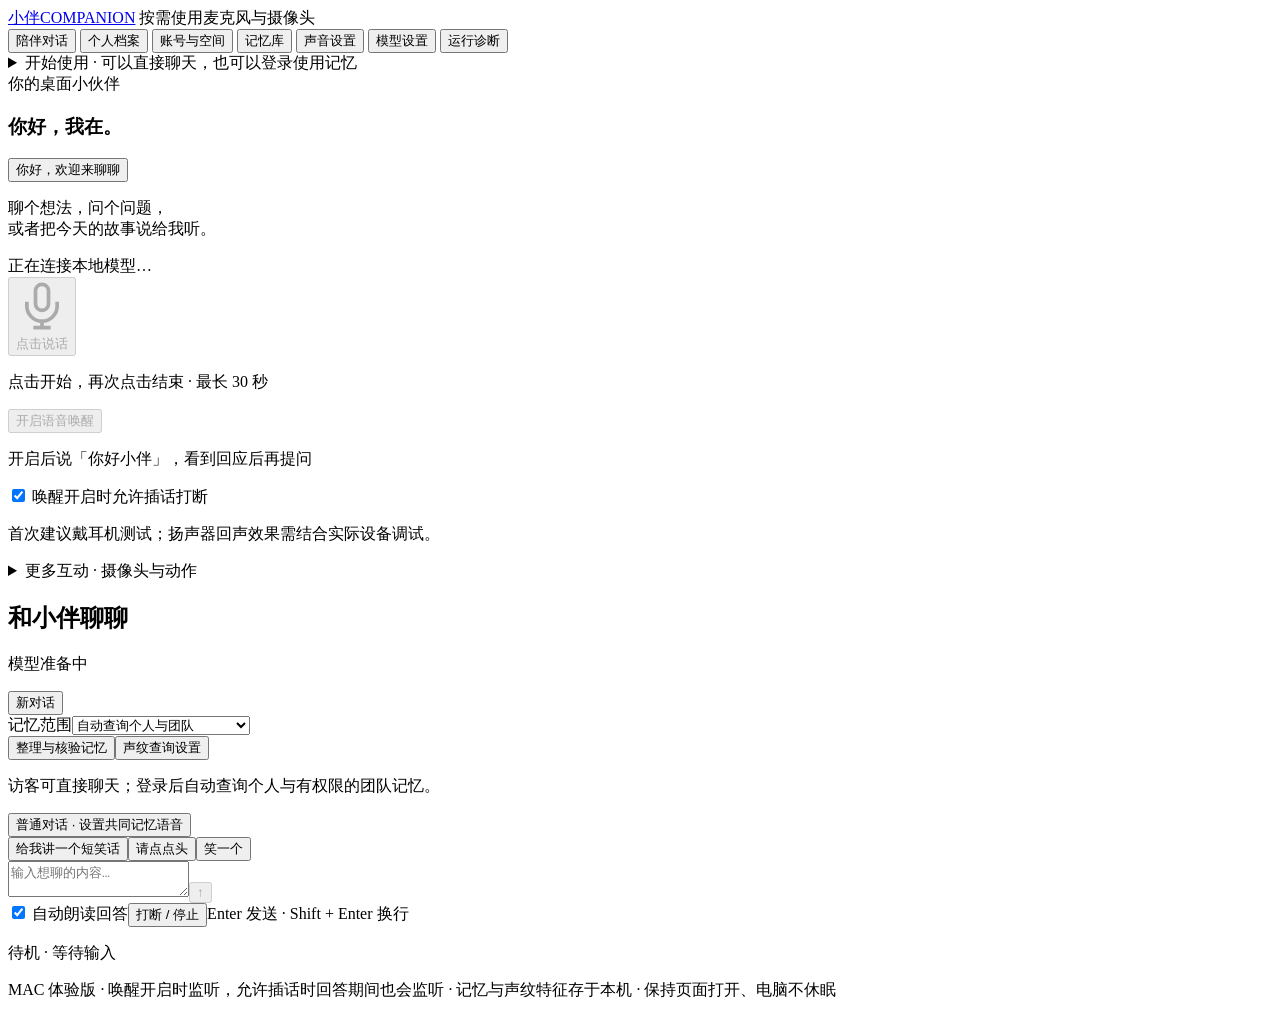
==== commit 93fcdf66: "feat: 统一记忆问答并完善成员权限与语音体验" ====
--- a/static/index.html
+++ b/static/index.html
@@ -12,11 +12,16 @@
 <button id="navSpeech" type="button" role="tab" aria-controls="viewSpeech" aria-selected="false" tabindex="-1">声音设置</button>
 <button id="navModels" type="button" role="tab" aria-controls="viewModels" aria-selected="false" tabindex="-1">模型设置</button>
 <button id="navDiagnostics" type="button" role="tab" aria-controls="viewDiagnostics" aria-selected="false" tabindex="-1">运行诊断</button></div><aside id="workspaceActivity" class="workspace-activity" hidden aria-live="polite"><span id="workspaceActivityText"></span><button id="workspaceReturnChat" class="text-button">返回对话</button><button id="workspaceReviewDraft" class="text-button" hidden>查看待确认内容</button></aside>
-<section id="viewChat" class="workspace-panel" role="tabpanel" aria-labelledby="navChat" tabindex="0"><main>
+<section id="viewChat" class="workspace-panel" role="tabpanel" aria-labelledby="navChat" tabindex="0">
+<details id="gettingStarted" class="getting-started"><summary id="gettingStartedSummary">开始使用 · 可以直接聊天，也可以登录使用记忆</summary><p id="gettingStartedHint" class="feature-help"></p><div class="getting-started-steps">
+<section><strong id="gettingStartedAccount">1 · 登录自己的账号</strong><p>声纹用于称呼，账号决定能查看哪些资料。</p><button id="gettingStartedLogin" type="button" class="secondary-button">登录／管理账号</button><button id="gettingStartedJoin" type="button" class="text-button">申请加入团队</button></section>
+<section><strong>2 · 添加并核验记忆</strong><p>粘贴一段经历或上传MD，核对原文后确认保存。</p><button id="gettingStartedAdd" type="button" class="secondary-button">添加／核验记忆</button></section>
+<section><strong>3 · 直接提问，查看原文</strong><p>自动查询本人的个人记忆与获准查看的团队资料。</p><button id="gettingStartedAsk" type="button" class="secondary-button">开始自动查询</button></section>
+</div></details><main>
   <section class="companion">
     <div class="eyebrow">你的桌面小伙伴</div>
     <h1>你好，我在。</h1>
-    <button id="workspaceProfile" class="text-button profile-shortcut">当前身份：访客 · 管理档案</button>
+    <button id="workspaceProfile" class="text-button profile-shortcut">你好，欢迎来聊聊</button>
     <p id="workspaceSpeakerResult" class="feature-help" role="status" hidden></p>
     <button id="speakerRetry" class="secondary-button" type="button" hidden>重新识别声音</button>
     <p class="intro">聊个想法，问个问题，<br>或者把今天的故事说给我听。</p>
@@ -43,14 +48,14 @@
   <section class="conversation" aria-label="对话">
     <div class="conversation-header"><div><h2 id="conversationTitle">和小伴聊聊</h2><p id="connection">模型准备中</p></div><button class="text-button" id="clear">新对话</button></div>
     <div class="chat-memory-toolbar" aria-label="对话记忆范围">
-      <label for="chatMemoryVersion">资料版本</label><select id="chatMemoryVersion"><option value="2" selected>当前记忆库</option><option value="1">历史资料</option></select>
       <label for="chatMemoryMode">记忆范围</label><select id="chatMemoryMode"><option value="chat">普通聊天（不查账号记忆）</option><option value="auto" selected>自动查询个人与团队</option><option value="personal">仅个人记忆</option><option value="shared">指定共同记忆空间</option></select>
       <label for="chatMemorySpace" id="chatMemorySpaceLabel" hidden>空间</label><select id="chatMemorySpace" hidden aria-label="选择共同记忆空间"><option value="">请选择空间</option></select>
       <button id="chatMemoryManage" class="text-button" type="button" hidden>登录记忆账号</button>
     </div>
-    <button id="chatOpenMemory" class="text-button" type="button">整理与核验记忆</button>
-    <p id="chatMemoryHint" class="feature-help chat-memory-hint" role="status">普通对话只查询当前个人档案。</p>
+    <button id="chatOpenMemory" class="text-button" type="button">整理与核验记忆</button><button id="voiceMemorySetup" type="button" class="text-button">声纹查询设置</button>
+    <p id="chatMemoryHint" class="feature-help chat-memory-hint" role="status">访客可直接聊天；登录后自动查询个人与有权限的团队记忆。</p>
     <button id="workspaceSharedVoice" class="text-button" type="button">普通对话 · 设置共同记忆语音</button>
+
     <div id="messages" class="messages" role="log" aria-live="polite"></div>
 
     <section id="sharedVoiceBanner" class="shared-voice-banner" aria-label="共同记忆语音状态" hidden>
@@ -65,11 +70,11 @@
   </section>
 </main>
 </section>
-<section id="viewPersonal" class="workspace-panel" role="tabpanel" aria-labelledby="navPersonal" tabindex="0" hidden><div class="page-heading"><h1>个人档案</h1><p>管理本机称呼、声纹和历史档案文字。账号下的个人与团队记忆，请在记忆库中管理。</p><button id="personalOpenMemory" type="button" class="text-button">打开记忆库</button></div><details open class="personal-card" id="personalPanel">
-      <summary>本机档案与历史文字记忆</summary>
+<section id="viewPersonal" class="workspace-panel" role="tabpanel" aria-labelledby="navPersonal" tabindex="0" hidden><div class="page-heading"><h1>个人档案</h1><p>管理本机称呼与声纹；个人与团队记忆统一在记忆库中管理。</p><button id="personalOpenMemory" type="button" class="text-button">打开记忆库</button></div><details open class="personal-card" id="personalPanel">
+      <summary>本机称呼与声纹</summary>
       <label for="profileSelect">当前用户</label>
       <select id="profileSelect"><option value="">访客 · 不读取个人记忆</option></select>
-      <p class="feature-help">这里的档案用于称呼与声纹，不代表已登录记忆账号。登录后，对话默认查询账号自己的个人记忆和有权限的团队记忆；下方历史文字不会自动转换到记忆库。</p>
+      <p class="feature-help">这里的档案用于称呼与声纹，不代表已登录记忆账号。登录后，对话默认查询账号自己的个人记忆和有权限的团队记忆；称呼档案不会授予记忆账号权限。</p>
       <div class="personal-row"><input id="profileName" maxlength="40" placeholder="新用户名称" aria-label="新用户名称"><button id="createProfile" class="secondary-button">创建</button></div>
       <label for="profileSalutation">首次问候称呼</label>
       <div class="personal-row"><input id="profileSalutation" maxlength="40" placeholder="例如：王先生、李女士、小王" aria-label="首次问候称呼"><button id="saveSalutation" class="secondary-button">保存称呼</button></div>
@@ -84,6 +89,7 @@
         <div class="personal-row"><button id="recordVoice" class="secondary-button">录制第 1 段</button><button id="cancelEnroll" class="text-button">取消录入</button></div>
         <div class="personal-row"><button id="saveVoice" class="secondary-button" disabled>保存声纹</button><button id="deleteVoice" class="text-button">删除声纹</button></div>
       </details>
+<div id="archivedProfileMemory" hidden inert aria-hidden="true">
       <label for="memoryText">明确告诉我需要记住的事</label>
       <textarea id="memoryText" maxlength="1200" rows="3" placeholder="例如：我喜欢简短的回答"></textarea>
       <label for="memoryState">记忆状态</label><select id="memoryState"><option value="pending">待核实</option><option value="valid">有效（本人已核对）</option><option value="outdated">过时（仅作回顾）</option></select>
@@ -142,6 +148,7 @@
       </details>
       <ul id="memoryList" class="memory-list"></ul>
       <p class="feature-help">也可以说“记住：……”或“你记得什么”。新对话不会清除长期记忆。</p>
+</div>
       <button id="deleteProfile" class="text-button danger">删除当前用户及其记忆、声纹</button>
     </details>
 </section>
@@ -154,11 +161,23 @@
     <label for="sharedPassword">空间账号口令</label><input id="sharedPassword" type="password" minlength="10" maxlength="128" autocomplete="current-password" placeholder="10–128 个字符">
     <div class="personal-row"><button id="sharedLogin" class="secondary-button">登录空间</button><button id="sharedRegister" class="text-button">注册空间账号</button></div>
   </section>
-  <section id="sharedSignedIn" hidden aria-label="共同记忆管理"><div class="personal-row"><strong id="sharedIdentity"></strong><button id="sharedLogout" class="text-button">锁定并退出空间账号</button><button id="sharedRefresh" class="text-button">刷新空间</button></div><div class="space-context"><label for="sharedSpaceSelect">当前共同记忆空间</label><select id="sharedSpaceSelect"><option value="">请选择空间</option></select><p id="sharedSpaceInfo" class="feature-help"></p></div><div id="sharedWorkspaceTabs" class="workspace-tabs" role="tablist" aria-label="共同记忆功能">
-<button id="navSharedQuestion" type="button" role="tab" aria-controls="sharedPageQuestion" aria-selected="true" tabindex="0">历史资料问答</button>
-<button id="navSharedLibrary" type="button" role="tab" aria-controls="sharedPageLibrary" aria-selected="false" tabindex="-1">历史资料库</button>
-<button id="navSharedImport" type="button" role="tab" aria-controls="sharedPageImport" aria-selected="false" tabindex="-1">历史资料导入</button>
-<button id="navSharedBackup" type="button" role="tab" aria-controls="sharedPageBackup" aria-selected="false" tabindex="-1">备份与恢复</button>
+  <section id="sharedSignedIn" hidden aria-label="共同记忆管理"><div class="personal-row"><strong id="sharedIdentity"></strong><button id="sharedLogout" class="text-button">锁定并退出空间账号</button><button id="sharedRefresh" class="text-button">刷新空间</button></div><section id="voiceMemoryPanel" class="join-card" aria-label="声纹与记忆账号">
+<h2>声纹与记忆账号</h2><p class="feature-help">先登录本人账号，再核对本人已登记的声纹。授权有效期间，开口后会自动查询自己的个人记忆和获准的团队记忆；不需要手动切换记忆范围。</p>
+<p id="voiceMemoryStatus" role="status" aria-live="polite"></p>
+<label for="voiceMemoryProfile">本人的声纹档案</label><select id="voiceMemoryProfile"><option value="">请选择已登记声纹的本人档案</option></select>
+<button id="voiceMemoryPreview" type="button" class="secondary-button">预览绑定与授权</button><button id="voiceMemoryRefresh" type="button" class="text-button">刷新授权状态</button>
+<div id="voiceMemoryReview" class="memory-review" hidden><p id="voiceMemorySummary"></p>
+<label><input id="voiceMemoryConsent" type="checkbox">这是本人的声纹，我允许本次登录通过声纹查询自己的个人记忆和获准的团队记忆</label>
+<button id="voiceMemoryConfirm" type="button" class="secondary-button" disabled>确认绑定并授权本次登录</button><button id="voiceMemoryCancel" type="button" class="text-button">取消预览</button></div>
+<div class="personal-row"><button id="voiceMemoryStart" type="button" class="secondary-button" disabled>进入自动声纹记忆对话</button><button id="voiceMemoryRevoke" type="button" class="text-button" disabled>停止本次授权</button><button id="voiceMemoryUnbind" type="button" class="text-button" disabled>解除本人声纹绑定</button></div>
+<p class="feature-help">声纹匹配不代替账号登录，也不自动增加团队权限。声音不确定时，本轮不会读取记忆。原始录音不保存；退出登录后本次授权失效。</p></section><section id="joinMemberPanel" class="join-card" aria-label="申请加入团队"><h2>申请加入团队</h2><p class="feature-help">请先向管理员索取申请码。核对空间后提交，管理员批准前不会开放团队资料。</p><label for="joinCode">管理员提供的申请码</label><input id="joinCode" maxlength="100" autocomplete="off" placeholder="粘贴申请码，不是账号口令"><button id="joinLookup" type="button" class="secondary-button">核对空间</button>
+<div id="joinRequestReview" class="memory-review" hidden><p id="joinRequestSummary"></p><label><input id="joinRequestConsent" type="checkbox">我确认使用当前账号向这个空间提交加入申请</label><button id="joinRequestSubmit" type="button" class="secondary-button" disabled>确认提交申请</button></div>
+<p id="joinStatus" role="status" aria-live="polite"></p><h3>我的加入申请</h3><ul id="joinMine" class="memory-list"></ul><button id="joinRefresh" type="button" class="text-button">刷新申请状态</button></section>
+<div class="space-context"><label for="sharedSpaceSelect">当前共同记忆空间</label><select id="sharedSpaceSelect"><option value="">请选择空间</option></select><p id="sharedSpaceInfo" class="feature-help"></p></div><div id="sharedWorkspaceTabs" class="workspace-tabs" role="tablist" aria-label="共同记忆功能">
+<button id="navSharedQuestion" type="button" role="tab" aria-controls="sharedPageQuestion" aria-selected="true" tabindex="0">根据空间记忆提问</button>
+<button id="navSharedLibrary" type="button" role="tab" aria-controls="sharedPageLibrary" aria-selected="false" tabindex="-1">打开记忆库</button>
+<button id="navSharedImport" type="button" role="tab" aria-controls="sharedPageImport" aria-selected="false" tabindex="-1">添加或导入资料</button>
+<button id="navSharedBackup" type="button" role="tab" aria-controls="sharedPageBackup" aria-selected="false" tabindex="-1">历史备份与恢复</button>
 <button id="navSharedMembers" type="button" role="tab" aria-controls="sharedPageMembers" aria-selected="false" tabindex="-1">空间与成员</button></div>
 <section id="sharedPageQuestion" class="workspace-panel" role="tabpanel" aria-labelledby="navSharedQuestion" tabindex="0">
 <section class="shared-question" aria-label="共同记忆问答">
@@ -309,7 +328,7 @@
     </details>
 </section>
 <section id="sharedPageBackup" class="workspace-panel" role="tabpanel" aria-labelledby="navSharedBackup" tabindex="0" hidden>
-  <div class="pane-heading"><h2>备份与恢复</h2><p>导出整个空间，或从备份预览恢复到新空间。</p></div>
+  <div class="pane-heading"><h2>历史备份与恢复</h2><p>这里保留历史资料的恢复能力，不包含当前MD记忆库。当前记忆的完整备份须包含本机数据库、来源和权限；请勿将此处的历史备份当作完整备份。</p></div>
 <details id="sharedRecoveryPanel" class="editor-disclosure" open>
   <summary>误操作恢复 · 回收站、历史版本与替代纠正</summary>
   <p class="feature-help">回收站保留移入后的正文、原文和历史，不参与问答。历史版本从记忆库的“查看共同记忆历史”发起；最近一次替代从当前安排的“纠正上次替代”发起。确认前不写入。</p>
@@ -332,7 +351,7 @@
   <p class="feature-help">本轮支持共同记忆的单条恢复和最近一次替代纠正；恢复后的内容需要重新核实。回收站最多200条或24 MB，暂不自动清理；整空间删除会一并删除回收站及恢复记录。空间备份仅包含正常记忆，请先恢复需要备份的回收站资料。</p>
 </details>
   <h3>1 · 备份当前空间</h3>
-  <p class="feature-help">仅管理员可导出。文件包含全空间记忆、完整原文、修改历史、状态、成员角色、可见范围和新旧安排关联。文件未加密，请妥善保管。</p>
+  <p class="feature-help">仅管理员可导出历史资料。文件包含历史资料的原文、修改历史、状态、成员角色、可见范围和新旧安排关联，不包含当前MD记忆库。文件未加密，请妥善保管。</p>
   <label class="feature-option"><input id="sharedBackupExportConsent" type="checkbox"> 我确认备份包含私密记忆、完整原文和历史</label>
   <button id="sharedBackupExport" class="secondary-button" disabled>下载共同记忆备份</button>
   <h3>2 · 选择备份并核对账号</h3>
@@ -353,9 +372,11 @@
   <p class="feature-help">仅支持忆伴共同记忆 v1 JSON：最多24 MB、200条记忆、100个关联账号、10000条历史。超限会提示，不会截断。账号口令、登录凭证、声纹、个人记忆和回答反馈不包含在内。预览10分钟有效，确认前不会创建空间。请只恢复可信来源的文件。</p>
 </section>
 <section id="sharedPageMembers" class="workspace-panel" role="tabpanel" aria-labelledby="navSharedMembers" tabindex="0" hidden><div class="pane-heading"><h2>空间与成员</h2><p>管理空间、成员角色和共享语音设置。</p></div><details><summary>创建家庭或团队空间</summary><label for="sharedSpaceKind">空间类型</label><select id="sharedSpaceKind"><option value="family">家庭</option><option value="team">团队</option></select><label for="sharedSpaceName">空间名称</label><input id="sharedSpaceName" maxlength="60" placeholder="例如：我们的家庭、产品团队"><button id="sharedCreateSpace" class="secondary-button">创建空间</button></details><details open id="sharedMembersPanel"><summary>成员与角色</summary><p id="sharedMemberHint" class="feature-help" role="status"></p><ul id="sharedMemberList" class="memory-list"></ul>
-          <div id="sharedMemberAdmin" hidden><label for="sharedMemberName">成员的空间账号名称</label><input id="sharedMemberName" maxlength="40" placeholder="成员需先注册账号"><label for="sharedMemberRole">成员角色</label><select id="sharedMemberRole"><option value="reader">只读成员</option><option value="editor">编辑成员</option></select><button id="sharedSetMember" class="secondary-button">添加或更新成员角色</button><p id="sharedMemberStatus" class="material-notice" role="alert" aria-live="assertive"></p><p class="feature-help">管理员可管理所有共同记忆。只读成员仅能查看；编辑成员按每条记忆的修改权限操作。添加成功后，还要在记忆的「谁可以看到」里勾选该成员，否则他看不到「指定成员」的记忆。</p>
+          <section id="joinAdminPanel" class="join-card" aria-label="管理员审核加入申请" hidden><h3>邀请成员提交申请</h3><p class="feature-help">新成员先注册自己的账号，再使用申请码提交申请。申请码不直接授予查看权限，有效期7天；更换后旧码失效。</p><button id="joinCodeCreate" type="button" class="secondary-button">生成新申请码</button><button id="joinCodeDisable" type="button" class="text-button">停用申请码</button><p id="joinCodeState" class="feature-help"></p><div id="joinCodeResult" hidden><label for="joinCurrentCode">本次申请码（仅当前页面显示，请自行转交）</label><input id="joinCurrentCode" readonly autocomplete="off"><p class="feature-help">刷新后不再显示，可重新生成。请勿把账号口令发给成员。</p></div><h3>待批准申请</h3><ul id="joinInbox" class="memory-list"></ul><button id="joinInboxRefresh" type="button" class="text-button">刷新待批准列表</button>
+<div id="joinApprovalReview" class="memory-review" hidden><h3>核对成员与权限</h3><p id="joinApprovalSummary"></p><label><input id="joinApprovalConsent" type="checkbox">我已核对申请人、空间和本次权限变化</label><button id="joinApprovalConfirm" type="button" class="secondary-button" disabled>确认处理申请</button><button id="joinApprovalCancel" type="button" class="text-button">取消预览</button></div><p id="joinAdminStatus" role="status" aria-live="polite"></p></section>
+<div id="sharedMemberAdmin" hidden><label for="sharedMemberName">成员的空间账号名称</label><input id="sharedMemberName" maxlength="40" placeholder="成员需先注册账号"><label for="sharedMemberRole">成员角色</label><select id="sharedMemberRole"><option value="reader">只读成员</option><option value="editor">编辑成员</option></select><button id="sharedSetMember" class="secondary-button">添加或更新成员角色</button><p id="sharedMemberStatus" class="material-notice" role="alert" aria-live="assertive"></p><p class="feature-help">管理员可管理所有共同记忆。只读成员仅能查看；编辑成员按每条记忆的修改权限操作。添加成功后，还要在记忆的「谁可以看到」里勾选该成员，否则他看不到「指定成员」的记忆。</p>
           <details id="sharedMemberRegisterBox"><summary>对方还没有账号？在这里为他注册</summary><p class="feature-help">注册只会创建一个新账号，不会切换你当前的登录。请让对方自己输入口令（10–128 个字符），注册成功后把账号名称告诉他，再在上面的输入框里选择角色并添加。</p><label for="sharedNewMemberName">新成员的空间账号名称</label><input id="sharedNewMemberName" maxlength="40" autocomplete="off" placeholder="例如：张宁宁"><label for="sharedNewMemberPassword">新成员的口令（由对方输入）</label><input id="sharedNewMemberPassword" type="password" minlength="10" maxlength="128" autocomplete="new-password" placeholder="10–128 个字符"><button id="sharedRegisterMember" class="secondary-button">注册这个账号</button><p id="sharedRegisterMemberStatus" class="material-notice" role="status" aria-live="polite"></p></details></div>
-        </details><details><summary>修改空间账号口令</summary><label for="sharedOldPassword">原口令</label><input id="sharedOldPassword" type="password" maxlength="128" autocomplete="current-password"><label for="sharedNewPassword">新口令</label><input id="sharedNewPassword" type="password" minlength="10" maxlength="128" autocomplete="new-password"><button id="sharedChangePassword" class="secondary-button">修改口令并退出所有会话</button></details><details id="sharedVoiceSetup" class="shared-voice-disclosure"><summary>共同记忆语音设置</summary>
+        </details><details><summary>修改空间账号口令</summary><label for="sharedOldPassword">原口令</label><input id="sharedOldPassword" type="password" maxlength="128" autocomplete="current-password"><label for="sharedNewPassword">新口令</label><input id="sharedNewPassword" type="password" minlength="10" maxlength="128" autocomplete="new-password"><button id="sharedChangePassword" class="secondary-button">修改口令并退出所有会话</button></details><details hidden inert aria-hidden="true" id="sharedVoiceSetup" class="shared-voice-disclosure"><summary>共同记忆语音设置</summary>
 <section class="shared-voice-setup" aria-label="共同记忆语音设置">
       <h3>语音交互设置</h3>
       <p class="feature-help">先在「个人记忆」选择本人已登记声纹的档案，再登录空间账号并选择空间。开启后可直接用麦克风查询、保存、修改；每次写入先播报归属与可见范围，再收听明确确认。声纹只核对本次说话人，不能授予账号权限。</p>
@@ -380,7 +401,7 @@
 <p>先选择个人或团队范围，添加一条文字记忆；核对候选和可见成员后保存，最后回到对话中提问。</p>
 <div class="personal-row"><button id="v2StartAdd" type="button" class="secondary-button">1 · 添加记忆</button><button id="v2StartReview" type="button" class="text-button">2 · 核验已保存的记忆</button><button id="v2StartChat" type="button" class="text-button">3 · 回到对话提问</button></div></section>
 <section class="personal-card shared-card"><p id="v2Identity" role="status"></p><button id="v2Login" type="button" class="secondary-button">去登录空间账号</button>
-<p class="feature-help">旧记忆保留在原入口，不会自动转换。新版个人记忆属于当前登录账号，不能通过选择同名个人档案读取。私人候选请先存入个人范围。</p>
+<p class="feature-help">对话、资料导入和人工核验使用同一个记忆库。个人记忆属于登录账号；称呼档案与声纹不授予账号权限。私人候选仅在确认后存入本人范围。</p>
 <fieldset id="v2Controls" disabled><legend>资料归属与审阅</legend>
 <label for="v2Scope">保存／查看范围</label><select id="v2Scope"><option value="personal">个人记忆</option></select>
 <label for="v2Visibility">团队查看权限</label><select id="v2Visibility"><option value="selected">仅作者与团队管理员</option><option value="all">团队全体成员（含以后加入的成员）</option></select>
@@ -412,7 +433,7 @@
 <details id="v2FileImport"><summary>从候选文件批量导入</summary>
 <label for="v2Original">原始文章（可选）</label><textarea id="v2Original" rows="4" maxlength="200000" placeholder="若只有候选卡片，可粘贴原文核对摘录。未提供时会明确标为候选文件依据。"></textarea>
 <label for="v2File">选择候选文件</label><input id="v2File" type="file" accept=".json,application/json">
-<p class="feature-help">支持新版候选包，以及之前含cards的候选JSON。转换后仍是待核实；日期推定、混合事件和私人内容需逐项核对。</p>
+<p class="feature-help">支持候选包，以及之前含cards的候选JSON。转换后仍是待核实；日期推定、混合事件和私人内容需逐项核对。</p>
 </details>
 <div id="v2Candidates"></div>
 <details><summary>查看／调整候选文件</summary><p class="feature-help">调整人物、事件边界、时间、事实值或依据后，请重新校验。编号相同表示同一对象；同一天也可以有不同事件。</p><label for="v2Packet">候选内容</label><textarea id="v2Packet" rows="12" spellcheck="false" maxlength="4000000"></textarea><button id="v2Validate" type="button" class="secondary-button">重新校验候选</button><button id="v2Export" type="button" class="text-button">下载候选文件</button></details>
@@ -421,7 +442,7 @@
 <section id="v2Edit" hidden><h2>修改／核实已有记忆</h2><label for="v2EditTitle">标题</label><input id="v2EditTitle" maxlength="160"><label for="v2EditSummary">摘要</label><textarea id="v2EditSummary" maxlength="1200" rows="3"></textarea><label for="v2EditDetail">细节</label><textarea id="v2EditDetail" maxlength="4000" rows="4"></textarea><label for="v2EditStatus">核实状态</label><select id="v2EditStatus"><option value="pending">待核实</option><option value="confirmed">已确认</option><option value="disputed">有争议</option></select><label for="v2EditReason">核实依据／争议说明</label><textarea id="v2EditReason" maxlength="500" rows="2"></textarea><div id="v2FactFields"></div><details id="v2EditFactBox"><summary>调整结构化事实</summary><p>数量、口径、任职及比分问答使用此处的值。修改后会回到待核实；原始依据保留。</p><label><input id="v2UseAdvancedFact" type="checkbox">使用高级事实内容覆盖上方表单</label><label for="v2EditFact">事实内容（高级）</label><textarea id="v2EditFact" rows="8" maxlength="12000" spellcheck="false"></textarea></details><details><summary>更多管理操作</summary><label><input id="v2EditArchived" type="checkbox">归档，退出当前查询（保留历史）</label></details><button id="v2EditPreview" type="button" class="secondary-button">预览修改</button></section>
 <section id="v2EventEdit" hidden><h2>修正关联事件</h2><p class="feature-help">调整日期、发生状态或事件类别前，会列出受影响的关联记忆。保存后相关记录回到待核实，原文和历史继续保留。</p><div id="v2EventFields"></div><details><summary>高级事件内容</summary><label><input id="v2UseAdvancedEvent" type="checkbox">使用高级内容覆盖上方表单</label><label for="v2EventChanges">事件修订内容（高级）</label><textarea id="v2EventChanges" rows="10" maxlength="12000" spellcheck="false"></textarea></details><button id="v2EventPreview" type="button" class="secondary-button">预览事件修订及影响</button></section>
 <div id="v2ReviewHome"><section id="v2Review" hidden><h2>核对后保存</h2><div id="v2ReviewItems"></div><label><input id="v2Consent" type="checkbox">我已核对归属、内容及查看权限</label><label id="v2WarningsLabel" hidden><input id="v2WarningsConsent" type="checkbox">我已阅读待核对问题，保留相应不确定状态</label><button id="v2Confirm" type="button" class="secondary-button" disabled>确认保存</button><button id="v2Cancel" type="button" class="text-button">取消预览</button></section></div>
-<details id="v2AllRecords"><summary>全部新版记忆（含非重点条目）</summary><h2>已保存的新版记忆</h2><div class="personal-row"><button id="v2Reload" type="button" class="secondary-button">刷新记忆库</button><label><input id="v2Archived" type="checkbox">包括已归档</label></div><div id="v2Records"></div></details>
+<details id="v2AllRecords"><summary>全部记忆（含非重点条目）</summary><h2>已保存的记忆</h2><div class="personal-row"><button id="v2Reload" type="button" class="secondary-button">刷新记忆库</button><label><input id="v2Archived" type="checkbox">包括已归档</label></div><div id="v2Records"></div></details>
 </fieldset><button id="v2MdStop" type="button" class="text-button" hidden>停止MD提取</button><p id="v2Status" class="notice" role="status" style="white-space:pre-wrap"></p></section></section>
 <section id="viewSpeech" class="workspace-panel" role="tabpanel" aria-labelledby="navSpeech" tabindex="0" hidden><div class="page-heading"><h1>声音设置</h1><p>查看输入输出档位和设备状态，或调整回答音色与语速。只读自检不录音、不播放。</p></div><section class="personal-card shared-card" id="ipSettingsPanel" aria-label="IP形象与主题">
 <h2>IP形象与主题</h2><p class="feature-help">统一设置名称、形象和配色。未填写名称时显示“小伴”；未上传形象时保留默认机器人。此设置供本机所有页面使用，不改变用户档案或团队权限。</p>
@@ -539,4 +560,6 @@
 <script src="/workspace.js"></script>
 <script src="/companion-memory.js"></script>
 <script src="/md-import.js"></script><script src="/structured-memory.js"></script>
+<script src="/member-onboarding.js"></script>
+<script src="/voice-account.js"></script>
 </body></html>
